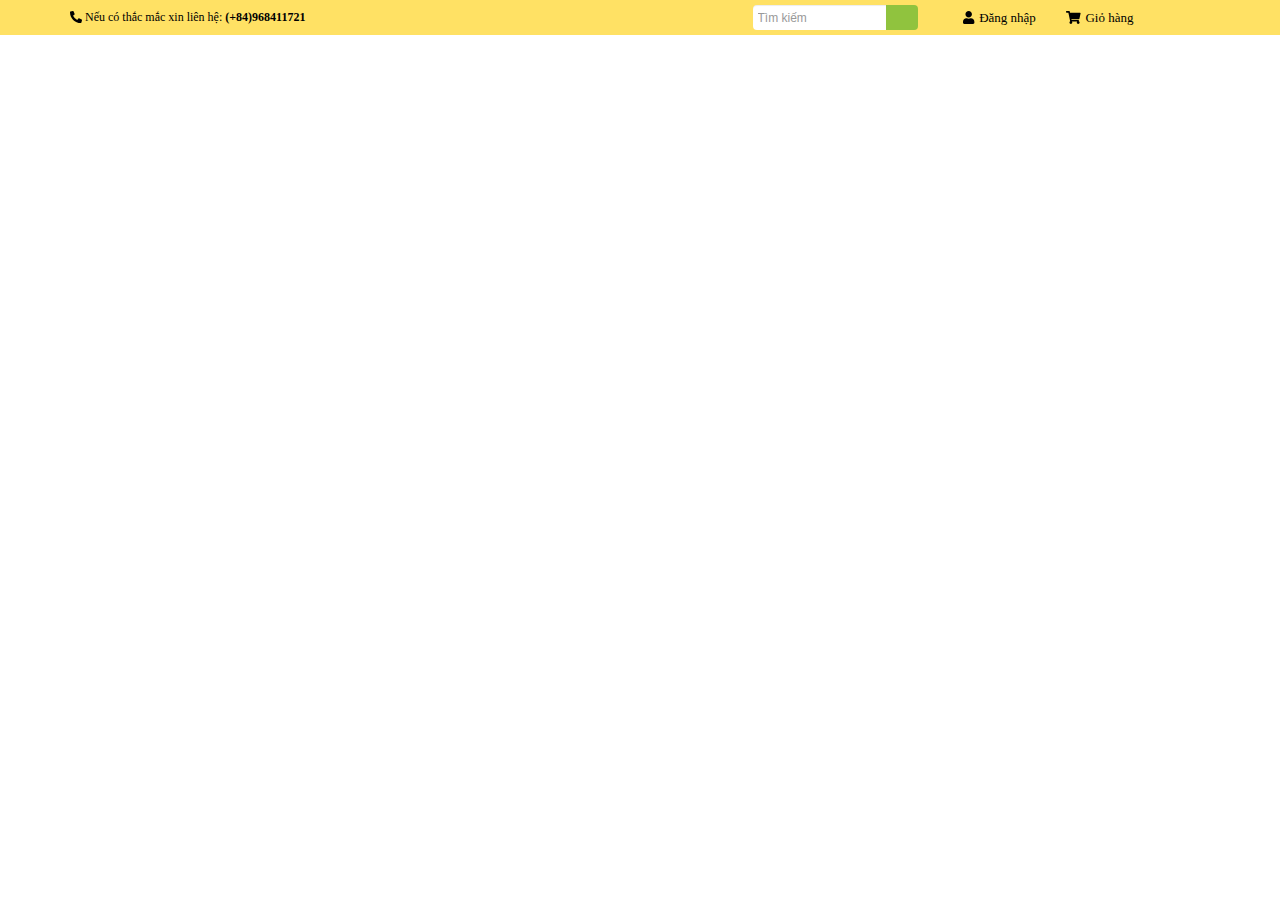
==== index.html @ b4b7dea9 "web2022" ====
<!-- 
    @athor: Le Truong Giang
    Date and time: 24/02/2020 
    Note: Home page
-->
<!DOCTYPE html>
<html lang="en">
<head>
    <meta charset="UTF-8">
    <meta name="viewport" content="width=device-width, initial-scale=1.0, shrink-to-fit=no">
    <title>home</title>

    <!-- CSS -->
        <!-- reset css -->
        <link rel="stylesheet" href="css/reset.css">
        <!-- bootstrap css -->
        <link rel="stylesheet" href="css/bootstrap.min.css">
        <!-- font-awesome css-->
        <link rel="stylesheet" href="css/all.css">
        <!-- custom css -->
        <link rel="stylesheet" href="css/style.css">

    <!-- JS -->
        <!-- bootstrap js -->
        <script src="scripts/bootstrap.min.js"></script>
        <!-- jquery js -->
        <script src="jquery/jquery.js"></script>
        <!-- font-awesome js -->
        <script src="scripts/all.js"></script>
        <!-- custom js -->
        <script src="scripts/js.js"></script>

</head>
<body>
    <!-- TOP HEADER START -->
    <section id="top">
        <div class="container">
            <div class="row">
                <div class="col-xs-3 col-sm-5 col-md-7">
                    <p class="contact-action">
                        <i class="fas fa-phone-alt phone-icon"></i>
                        Nếu có thắc mắc xin liên hệ: <strong>(+84)968411721</strong></p>
                </div>
                
                <div class="col-xs-5 col-sm-3 col-md-2 col-lg-2">
                    <div class="search-box">
                        <div class="input-group">
                            <input placeholder="Tìm kiếm" type="text" class="form-control">
                            <span class="input-group-btn">
					        	<button class="btn btn-default" type="button"></button>
					      	</span>
                        </div>
                        <!-- /.input-group -->
                    </div>
                    <!-- /.search-box -->
                </div>

                <div class="col-xs-4 col-sm-4 col-md-3 col-lg-3 clearfix">
                    <ul class="login-cart">
                        <li>
                            <a data-toggle="modal" data-target="#myModal" href="#">
                                <i class="fa fa-user"></i> Đăng nhập
                            </a>
                        </li>
                        <li>
                            <div class="cart dropdown">
                                <a data-toggle="dropdown" href="#"><i class="fa fa-shopping-cart"></i>Giỏ hàng</a>
                                <div class="dropdown-menu dropup">
                                    <span class="caret"></span>
                                    <ul class="media-list">
                                        <li class="media">
                                            <img class="pull-left" src="images/product-item.jpg" alt="">
                                            <div class="media-body">
                                                <h6>Mỳ ý
                                                    <span>$250</span>
                                                </h6>
                                            </div>
                                        </li>
                                    </ul>
                                    <button class="btn btn-primary btn-sm">Thanh toán</button>
                                </div>
                            </div>
                        </li>
                    </ul>
                </div>
            </div>
            <!-- End Of /.row -->
        </div>
        <!-- End Of /.Container -->
    </section>
    <!-- END TOP HEADER START -->
</body>
</html>
---- css/style.css ----
/* VARIABLE */
:root {
  --font-rob-ita: Roboto-Italic;
  --font-rob-bla: Roboto-back;
}
/* END VARIABLE */

/* FONT */
@font-face {
  font-family: Roboto-italic;
  src: url(fonts/Roboto/Roboto-Italic.ttf);
}

@font-face {
  font-family: Roboto-back;
  src: url(fonts/Roboto/Roboto-Black.ttf);
}


/*------------ Common-CSS----------------*/
body {
  font-family: "Open Sans", sans-serif;
  color: #555;
  font-size: 14px;
  font-weight: 300;
}

li {
  list-style: none;
}

a:hover {
  text-decoration: none;
}

/*Headers*/

h1,
h2,
h3,
h4,
h5,
h6 {
  font-family: var(--main-txt-family);
  color: #555;
}

h1 {
  font-size: 50px;
}

h2 {
  font-size: 40px;
}

h3 {
  font-size: 35px;
}

h4 {
  font-size: 30px;
}

h5 {
  font-size: 25px;
}

h6 {
  font-size: 20px;
}

ul {
  padding-left: 0;
}

/*Add space between sections*/

section + section {
  margin-top: 50px;
}

.block-heading {
  background-image: url("../images/titleBorder.png");
  background-repeat: repeat-x;
  height: 20px;
  margin: 60px 0;
  text-align: center;
}

.block-heading h2 {
  background: #fff;
  display: inline-block;
  color: #000;
  margin-top: -28px;
  padding: 5px 30px 10px 30px;
  border: 1px solid #dedede;
}

.block-heading h2:hover {
  box-shadow: 0 0 5px #dedede;
}

#back-top {
  position: fixed;
  bottom: 30px;
  width: 40px;
  color: #bbb;
  height: 50px;
  right: 30px;
  display: block;
  text-align: center;
  background: url("Images/search.png") no-repeat;
}

/*------------- Top bar----------------*/

#top {
  width: 100%;
  background: #ffe164;
  font-size: 12px;
  color: black;
  padding: 5px 0;
}

svg.svg-inline--fa.fa-phone-square.fa-w-14 {
  margin-right: 5px;
}

svg.svg-inline--fa.fa-shopping-cart.fa-w-18 {
  margin-right: 5px;
}

svg.svg-inline--fa.fa-user.fa-w-14 {
  margin-right: 2px;
}
p.contact-action{
    margin: 4px 0 0 0;
    font-family: var(--font-rob-ita);
}
p.contact-action strong {
    font-family: var(--font-rob-bla);
}

#top p i {
  font-size: 16px;
  margin-right: 10px;
}

#top .login-cart li {
  float: left;
}

#top .login-cart li a {
    font-family: var(--font-rob-bla);
  color: black;
  padding: 0 15px;
  font-size: 13px;
  -webkit-transition: 0.4s ease-in-out;
  -moz-transition: 0.4s ease-in-out;
  -ms-transition: 0.4s ease-in-out;
  -o-transition: 0.4s ease-in-out;
  transition: 0.4s ease-in-out;
}

#top .login-cart li a:hover {
  color: #555;
}

#top .login-cart li a i {
  margin-right: 3px;
}

header {
  padding: 40px 0;
  text-align: center;
}

/*	Search Box Start
    ==================================================*/

.search-box input {
  outline: none;
  border: none;
  font-size: 12px;
  padding: 5px;
  height: 25px;
}

.search-box button {
  height: 25px;
  background: url("../images/search.png") no-repeat;
  background-color: #90c33e;
  padding: 10px 16px;
  background-position: 8px;
  border: 0;
  outline: 0;
}

.search-box label {
  display: none;
}

.cart .dropdown {
  padding: 10px;
}

.cart .dropup .caret {
  margin-top: -36px;
  margin-left: -130px;
  text-align: left;
  border-bottom: 4px solid #fff;
}

.cart .dropdown-menu {
  text-align: center;
  width: 220px;
  margin-top: 7px;
}

.cart .dropdown-cart-body {
  margin: 0 0 15px 0;
}

.cart .dropdown-menu img {
  border: 1px solid #dedede;
  border-radius: 100%;
  height: 64px;
  width: 64px;
  margin-left: 10px;
  padding: 8px;
}

.cart .dropdown-menu h6 {
  margin-top: 20px;
}

.cart .dropdown-menu h6 span {
  color: #90c322;
}

.cart .dropdown-menu button {
  margin: 15px 0;
}

/*	Login Modal Start
    ==================================================*/

#create-account_form,
#login_form {
  float: left;
  text-align: center;
  width: 48%;
}

ul.login-cart {
    margin: 4px 0 0 0;
}

#create-account_form {
  margin-right: 11px;
  margin-top: 0;
  min-height: 245px;
}

#create-account_form h3,
#login_form h3 {
  background: none repeat scroll 0 0 #212224;
  color: #ffffff;
  padding: 8px 0;
  font-size: 18px;
}

#authentication #create-account_form .form_content,
#authentication #login_form .form_content {
  min-height: 185px;
  padding: 15px 10px;
}

#create-account_form h4 {
  font-size: 11px;
  font-weight: bold;
  margin: 0 10px;
  padding-bottom: 22px;
  text-align: left;
}

#create-account_form #email_create,
#login_form #email,
#login_form #passwd,
#login_form #login_email,
#login_form #login_passwd {
  height: auto;
  padding: 5px;
  width: 220px;
  border: 1px solid #dedede;
}

#create-account_form .text label {
  display: none;
}

#create-account_form h3,
#authentication #login_form h3 {
  background: none repeat scroll 0 0 #212224;
  color: #ffffff;
}

#authentication #create-account_form .form_content,
#authentication #login_form .form_content {
  background: none repeat scroll 0 0 #f0f0f0 !important;
}

.text label {
  display: none;
}

#login_form > fieldset,
#create-account_form > fieldset {
  background: #f5f5f5;
}

/*	Nav Start
    ==================================================*/

.nav-main li {
  -webkit-transition: 0.2s ease-in-out;
  -moz-transition: 0.2s ease-in-out;
  -ms-transition: 0.2s ease-in-out;
  -o-transition: 0.2s ease-in-out;
  transition: 0.2s ease-in-out;
  font-size: 17px;
}

.nav-main > li::before {
  top: -2px;
  -webkit-transform: translateY(-10px);
  -moz-transform: translateY(-10px);
  transform: translateY(-10px);
}

.nav-main > li:after {
  bottom: -2px;
  -webkit-transform: translateY(10px);
  -moz-transform: translateY(10px);
  transform: translateY(10px);
}

.nav-main > li::before,
.nav-main > li::after {
  position: absolute;
  left: 0;
  width: 100%;
  height: 2px;
  background: #2a8baf;
  content: "";
  opacity: 0;
  -webkit-transition: opacity 0.3s, -webkit-transform 0.3s;
  -moz-transition: opacity 0.3s, -moz-transform 0.3s;
  transition: opacity 0.3s, transform 0.3s;
}

.nav-main > li:hover:before,
.nav-main > li:hover:after {
  opacity: 1;
  -webkit-transform: translateY(0px);
  -moz-transform: translateY(0px);
  transform: translateY(0px);
}

.nav-main > li a:hover,
.nav-main > li a:focus {
  color: #90c322;
}

.nav-main > li a {
  padding: 20px 15px;
  color: #555;
  font-size: 14px;
  font-family: "Lemonada", cursive;
}

.navbar-nav {
  float: none;
  text-align: center;
}

.navbar-nav > li {
  float: none;
  display: inline-block;
  margin: 0 10px;
}

.nav-main .dropdown-menu a:hover {
  background: #fff;
}

.nav-main .dropdown-menu li a {
  color: #555;
  text-align: left;
  padding: 6px 10px;
}

.nav-main .dropdown-menu li:hover {
  color: #fff;
}

.navbar-nav .active {
  border-top: 2px solid #4556a6;
  border-bottom: 2px solid #4556a6;
  margin: -1px 0;
}

.navbar-nav .active a {
  background: #fff !important;
}

.nav-main .dropdown-menu li a:hover {
  color: #fff;
  background: linear-gradient(60deg, #00aeef, #4d82c3, #4556a6, #382158);
}

.navbar-default .navbar-nav > .open > a,
.navbar-default .navbar-nav > .open > a:hover,
.navbar-default .navbar-nav > .open > a:focus {
  background: transparent;
}

.nav-main .dropdown-menu {
  margin-top: 5px;
  padding: 0;
}

.navbar-nav > li > .dropdown-menu {
  margin-top: 2px;
}

/*	 Slider Start
    ==================================================*/

#slider-area {
  margin-top: 30px;
}

.nivo-prevNav,
.nivo-nextNav {
  height: 40px;
  width: 40px;
  text-indent: 9999px;
  background-position: 0px 0px;
  -webkit-transition: margin 0.3s ease-in-out;
  -moz-transition: margin 0.3s ease-in-out;
  -ms-transition: margin 0.3s ease-in-out;
  -o-transition: margin 0.3s ease-in-out;
  transition: margin 0.3s ease-in-out;
  background-repeat: no-repeat;
}

.nivo-prevNav {
  background: url("../images/large_left.png");
  margin-left: -60px;
}

.nivo-nextNav {
  background: url("../images/large_right.png");
  margin-right: -60px;
}

.nivo-prevNav:hover {
  background-position: 0px -40px;
}

.nivo-nextNav:hover {
  background-position: 0px -40px;
}

#slider:hover .nivo-prevNav {
  margin-left: 20px;
}

#slider:hover .nivo-nextNav {
  margin-right: 20px;
}

.nivo-controlNav {
  display: none;
}

.nivo-caption {
  background: none;
}

.nivo-directionNav a {
  display: block;
}

.nivoSlider {
  border: 10px solid #fff;
  -webkit-box-shadow: 0 0 4px rgba(0, 0, 0, 0.3);
  -moz-box-shadow: 0 0 4px rgba(0, 0, 0, 0.3);
  box-shadow: 0 0 4px rgba(0, 0, 0, 0.3);
}

/*	 Feature Start
    ==================================================*/

#features .block {
  background: linear-gradient(45deg, #00aeef, #4d82c3, #4556a6, #382158);
  color: #fff;
  padding: 4px;
}

#features .block .media {
  border: 1px solid #fff;
}

#features .block .media-heading {
  margin-top: 10px;
  margin-bottom: 0;
  color: #fff;
}

#features .block i {
  font-size: 60px;
  margin: 15px 20px;
}

/*	 Catagorie Start
    ==================================================*/

#catagorie .block {
  margin-top: 30px;
}

#catagorie .block .thumbnail {
  border: none;
  cursor: pointer;
}

#catagorie .block .thumbnail:hover .catagotie-head img {
  opacity: 0.7;
}

#catagorie .block .thumbnail a img {
  width: 100%;
  border: 1px solid #dedede;
  -webkit-transition: all 0.3s ease-in-out;
  -moz-transition: all 0.3s ease-in-out;
  -ms-transition: all 0.3s ease-in-out;
  -o-transition: all 0.3s ease-in-out;
  transition: all 0.3s ease-in-out;
}

#catagorie .block .thumbnail a img:hover {
  opacity: 0.7;
}

#catagorie .block .thumbnail:hover h3 {
  color: #00aeef;
}

#catagorie .block .thumbnail a h3 {
  font-weight: 500;
  -webkit-transition: all 0.3s ease-in-out;
  -moz-transition: all 0.3s ease-in-out;
  -ms-transition: all 0.3s ease-in-out;
  -o-transition: all 0.3s ease-in-out;
  transition: all 0.3s ease-in-out;
}

#catagorie .block .thumbnail .caption p {
  font-size: 14px;
  color: #4b4b4b;
  font-weight: 300;
}

#catagorie .block .thumbnail .caption {
  padding: 0;
}

.catagorie-box p span {
  font-weight: bold;
}

.catagorie-box .catagotie-head h3 {
  color: #121212;
}

/*	 New Products Start
    ==================================================*/

.products-heading {
  margin-top: 20px;
  background: url("../images/titleBorder.png");
  background-repeat: repeat-x;
}

.products-heading h2 {
  margin: 0px 0 20px;
  border-top: 5px solid #382158;
  display: inline-block;
}

.products {
  text-align: center;
  margin-bottom: 65px;
  cursor: pointer;
}

.products a img {
  width: 100%;
  border: 1px solid #dedede;
  -webkit-transition: 0.3s ease-in-out;
  -moz-transition: 0.3s ease-in-out;
  -ms-transition: 0.3s ease-in-out;
  -o-transition: 0.3s ease-in-out;
  transition: 0.3s ease-in-out;
}

.products:hover a img {
  opacity: 0.7;
  border: 1px solid #00aeef;
}

.products:hover h4 {
  color: #00aeef;
}

.products a h4 {
  margin-top: 14px;
  -webkit-transition: 0.2s ease-in-out;
  -moz-transition: 0.2s ease-in-out;
  -ms-transition: 0.2s ease-in-out;
  -o-transition: 0.2s ease-in-out;
  transition: 0.2s ease-in-out;
}

.products a h4:hover {
  color: #00aeef;
}

#products + section {
  margin-top: 20px;
  margin-bottom: 30px;
}

.view-link {
  text-align: center;
  border: 1px solid #dedede;
  display: block;
  padding: 8px 10px;
  font-size: 17px;
  color: #555;
  font-weight: bold;
  font-family: var(--main-txt-family);
}

.view-link:hover {
  border: 1px solid (45deg, #00aeef, #4d82c3, #4556a6, #382158);
}

.view-link:hover i {
  color: #fff;
}

.view-link i {
  padding-right: 10px;
  color: #555;
  -webkit-transition: 0.2s ease-in-out;
  -moz-transition: 0.2s ease-in-out;
  -ms-transition: 0.2s ease-in-out;
  -o-transition: 0.2s ease-in-out;
  transition: 0.2s ease-in-out;
}

.price {
  font-size: 22px;
  color: #382158;
  font-weight: bold;
  margin-bottom: 8px;
  font-family: var(--main-txt-family);
}

/*	 Call To Action Start
    ==================================================*/

/*	 Footer Start
    ==================================================*/

footer {
  background: linear-gradient(200deg, #00aeef, #4d82c3, #4556a6, #382158);
  color: #fff;
  padding-top: 40px;
}

footer .block {
  color: #b6b6b6;
}

footer .block p i {
  color: #dedede;
  margin-right: 10px;
  background: #555;
  width: 24px;
  line-height: 24px;
  text-align: center;
}

footer .block h4 {
  margin-bottom: 20px;
  color: #fff;
}

footer .block .logo img {
  text-align: left;
  display: block;
}

footer .block .media-object {
  border: 1px solid #747474;
  padding: 2px;
  height: 75px;
}

footer .block .media > .pull-left {
  margin-bottom: 10px;
}

footer .block span {
  color: #fff;
}

.footer-bottom {
  width: 100%;
  margin-top: 70px;
  border-top: 1px solid #2c2c2c;
  box-shadow: 0 -1px 0 #575656;
  padding-top: 10px;
}

.copyright-text {
  margin-top: 12px;
  color: #b6b6b6;
}

.copyright-text a {
  color: #90c322;
}

.copyright-text a:hover {
  text-decoration: underline;
}

/*	Social Icon Start
    ==================================================*/

.social-icon li {
  float: left;
  margin-right: 8px;
}

.social-icon li a i {
  color: #fff;
  font-size: 20px;
}

.social-icon li a {
  padding: 8px;
  background: #fff;
  display: inline-block;
}

.facebook-icon .fa-facebook {
  padding: 0px 7px;
}

.contact-icon:hover {
  background: #99f5fc;
}

/*----------------Cash Out--------------------*/

.cash-out {
  padding: 0;
  margin-bottom: 0px;
}

.cash-out li {
  float: left;
}

.cash-out li a {
  padding-right: 10px;
}

.cash-out li a img {
  -webkit-transition: all 0.2s ease-in-out;
  -moz-transition: all 0.2s ease-in-out;
  -ms-transition: all 0.2s ease-in-out;
  -o-transition: all 0.2s ease-in-out;
  transition: all 0.2s ease-in-out;
}

.cash-out li a img:hover {
  opacity: 0.7;
}

/*	Shutter Button Start
    ==================================================*/

.shutter {
  position: relative;
  -webkit-transition: 0.2s ease-in-out;
  -moz-transition: 0.2s ease-in-out;
  -ms-transition: 0.2s ease-in-out;
  -o-transition: 0.2s ease-in-out;
  transition: 0.2s ease-in-out;
  border-radius: 10px;
}

.shutter:before {
  width: 100%;
  height: 0;
  top: 0;
  left: 0;
  display: block;
  content: "";
  position: absolute;
  -webkit-transition: 0.2s ease-in-out;
  -moz-transition: 0.2s ease-in-out;
  -ms-transition: 0.2s ease-in-out;
  -o-transition: 0.2s ease-in-out;
  transition: 0.2s ease-in-out;
  z-index: -1;
  border-radius: 10px;
}

.shutter:hover:before {
  height: 100%;
  background: linear-gradient(100deg, #00aeef, #4d82c3, #4556a6, #382158);
  color: #fff;
}

.shutter:hover {
  color: #fff;
}

.btn-transparent {
  position: relative;
  border-radius: 10px;
}

.btn-transparent:hover {
  border-color: #382158;
}

.btn-transparent:before {
  position: absolute;
  width: 100%;
  height: 0;
  content: "";
  display: block;
  top: 0;
  left: 0;
  z-index: 3;
  -webkit-transition: 0.2s ease-in-out;
  -moz-transition: 0.2s ease-in-out;
  -ms-transition: 0.2s ease-in-out;
  -o-transition: 0.2s ease-in-out;
  transition: 0.2s ease-in-out;
  border-radius: 10px;
}

.btn-transparent:hover:before {
  height: 100%;
  background: linear-gradient(45deg, #00aeef, #4d82c3, #4556a6, #382158);
  color: #fff;
}

.btn-transparent:hover span {
  color: #fff;
}

.btn-transparent span {
  z-index: 5;
  position: relative;
  -webkit-transition: 0.2s ease-in-out;
  -moz-transition: 0.2s ease-in-out;
  -ms-transition: 0.2s ease-in-out;
  -o-transition: 0.2s ease-in-out;
  transition: 0.2s ease-in-out;
}

/*	Owl Slider Start
    ==================================================*/

#owl-example {
  cursor: pointer;
}

#owl-example img {
  width: 100%;
}

.owl-theme .owl-controls {
  margin-top: 0;
  margin-bottom: 20px;
}

.connect-heading {
  margin-top: 40px;
}

/*	End Of Home Page.......
    ==================================================*/

/*	Blog Page Start.......
    ==================================================*/

#topic-header {
  background: #fcfcfc;
  width: 100%;
  padding: 20px 0;
  margin: -20px 0;
}

#topic-header h1,
#topic-header p {
  margin: 0;
}

#topic-header .breadcrumb {
  background: transparent;
  padding: 30px 0 0;
}

#topic-header .breadcrumb li a {
  color: #90c322;
}

#blog {
  margin-bottom: 50px;
}

.blog-body .block {
  border: 1px solid #dedede;
  box-shadow: 0 0 3px #c4c4c4;
  padding: 5px;
}

.blog-body .block img {
  width: 100%;
}

.blog-text {
  padding: 20px;
}

#blog .blog-zone {
  margin: 30px 0 0 0;
  position: relative;
}

/* The line */

#blog .blog-zone:before {
  content: "";
  position: absolute;
  top: 0;
  bottom: 0;
  width: 6px;
  background: #c7e488;
  left: 1%;
  margin-left: -8px;
}

#blog .blog-zone > li {
  position: relative;
}

/* The date/time */

#blog .blog-zone > li .cbp_tmtime {
  display: block;
  width: 25%;
  padding-right: 100px;
  position: absolute;
}

#blog .blog-zone > li .cbp_tmtime span {
  display: block;
  text-align: right;
}

#blog .blog-zone > li .cbp_tmtime span:first-child {
  font-size: 0.9em;
  color: #bdd0db;
}

#blog .blog-zone > li .cbp_tmtime span:last-child {
  font-size: 2.9em;
  color: #90c322;
}

/* Right content */

#blog .blog-zone > li .blog-box {
  margin: 0 0 30px 8%;
  background: #fff;
  border: 1px solid #dedede;
  color: #fff;
  padding: 8px;
  font-size: 1.2em;
  font-weight: 300;
  line-height: 1.4;
  position: relative;
  border-radius: 2px;
}

#blog .blog-zone > li:nth-child(odd) .blog-box {
  background: #fff;
  border: 1px solid #dedede;
}

#blog .blog-zone > li:nth-child(odd) .blog-box:after {
  border-right-color: #4d82c3;
}

/* The icons */

#blog .blog-zone > li .blog-icon {
  width: 40px;
  height: 40px;
  font-size: 1.4em;
  line-height: 40px;
  position: absolute;
  color: #fff;
  background: #382158;
  border-radius: 50%;
  box-shadow: 0 0 0 8px #00aeef;
  text-align: center;
  left: 1%;
  top: 0;
  margin: 0 0 0 -25px;
}

.blog-box img {
  width: 100%;
}

.blog-box p {
  color: #666;
}

.blog-post-tag {
  background: #eee;
  padding-left: 17px;
  border-left: 3px solid #4556a6;
}

.blog-post-tag .block i {
  color: #90c322;
}

.blog-post-tag .block p {
  display: inline-block;
  color: #999;
  font-size: 14px;
}

.blog-post-tag .block p a {
  color: #999;
}

.blog-post-tag .block {
  margin-right: 10px;
  display: inline-block;
}

.blog-post-body {
  padding: 15px;
}

.blog-post-body a h2 {
  color: #4d82c3;
  margin-bottom: 20px;
}

.blog-post-body p {
  font-size: 16px;
  color: #555;
  padding-top: 10px;
}

#blog .pagination > .active > a {
  background: #382158;
  border-color: #00aeef;
  color: #fff;
}

#blog .pagination > li > a {
  color: #333;
}

#blog .blog-zone > li:last-child .blog-box {
  margin-bottom: 0;
}

/*	Blog Single Page Start.......
    ==================================================*/

.blog-post-body blockquote {
  font-size: 13px;
  border-left: 5px solid #90c322;
  padding: 0 0 0 25px;
  margin: 20px 0 20px 20px;
  color: #afafaf;
}

.blog-post-body blockquote p {
  color: #afafaf;
  font-size: 18px;
}

.author-id,
.comments-box,
.leave-comment {
  border: 1px solid #dedede;
  margin-top: 30px;
  padding: 10px;
}

.author-id .media h4 {
  margin: 0;
}

.author-id .media img,
.comments-box .media img {
  width: 64px;
  height: 64px;
}

.author-id .media-heading {
  color: #555;
}

.author-id .media-body p {
  color: #777;
  font-size: 13px;
}

.author-id .media h5 {
  background: #eee;
  margin: 0 0 20px;
  padding: 0 0 0 20px;
  line-height: 38px;
  color: #999;
  text-shadow: 1px 1px 1px #fff;
}

.comments-box .media-heading span,
.comments-box .media-heading a {
  font-style: italic;
  font-size: 13px;
  color: #90c322;
}

.comments-box .media {
  background: #f7f7f7;
  padding: 10px;
  border-bottom: 3px solid #dedede;
  color: #878787;
}

.comments-box .media-body {
  padding: 0 20px;
}

.comments-box .reply {
  margin-left: 75px;
  border-bottom: none;
}

.leave-comment .form-group textarea {
  resize: none;
}

/*-------- Blog Sidebar-------------*/

.blog-sidebar .block {
  margin-bottom: 50px;
}

.blog-sidebar .block .media-heading {
  color: #666;
  font-size: 17px;
  display: block;
  margin: 0;
  -webkit-transition: 0.2s ease-in-out;
  -moz-transition: 0.2s ease-in-out;
  -ms-transition: 0.2s ease-in-out;
  -o-transition: 0.2s ease-in-out;
  transition: 0.2s ease-in-out;
}

.blog-sidebar .block .media-heading:hover {
  color: #90c322;
}

.blog-sidebar .block .media-list {
  padding-top: 10px;
}

.blog-sidebar .block .media-body p {
  color: #777;
  font-size: 13px;
}

.blog-sidebar .block .media a img {
  width: 64px;
  border-radius: 2px;
}

.blog-sidebar {
  padding: 20px 0;
}

.blog-sidebar .block .list-group-item:first-child,
.blog-sidebar .block .list-group-item:last-child {
  border-top-right-radius: 0px;
  border-top-left-radius: 0px;
  border-bottom-right-radius: 0px;
  border-bottom-left-radius: 0px;
}

.blog-sidebar .block .list-group .list-group-item {
  color: #333;
  -webkit-transition: 0.2s ease-in-out;
  -moz-transition: 0.2s ease-in-out;
  -ms-transition: 0.2s ease-in-out;
  -o-transition: 0.2s ease-in-out;
  transition: 0.2s ease-in-out;
}

.blog-sidebar .block .list-group .list-group-item i {
  margin-right: 5px;
}

.blog-sidebar .block .list-group .list-group-item:hover {
  background: #90c322;
  color: #fff;
  padding-left: 20px;
}

/*-------- Tag-----------*/

.tag-link h2 {
  margin-top: 0px;
  margin-bottom: 20px;
}

.tag-link a {
  color: #fff;
  background: #4d82c3;
  padding: 8px 10px;
  display: inline-block;
  margin-bottom: 5px;
}

.tag-link a:hover {
  text-decoration: underline;
}

/*	Shop Page Start.......
    ==================================================*/

* {
  margin: 0;
  padding: 0;
}

p.top-text-sizemd {
  color: #00aeef;
  font-family: var(--main-txt-family);
}

h1.top-text-sizelg {
  color: #4d82c3;
}

a.view-link.shutter {
  margin-bottom: 10px;
}

del.price-old {
  color: red;
}

svg.svg-inline--fa.fa-plus-circle.fa-w-16 {
  margin-right: 5px;
}

svg.svg-inline--fa.fa-plus-circle.fa-w-16 {
}

svg.svg-inline--fa.fa-concierge-bell.fa-w-16 {
  margin: 15px 0 0 10px;
}

svg.svg-inline--fa.fa-phone.fa-w-16 {
  margin: 15px 0 0 10px;
}

svg.svg-inline--fa.fa-foursquare.fa-w-16 {
  margin: 15px 0 0 10px;
}

svg.svg-inline--fa.fa-ambulance.fa-w-20 {
  margin: 15px 0 0 10px;
}

.product-grid ul {
  text-align: center;
}

.product-grid ul li {
  width: 33%;
  text-align: center;
  padding: 10px 20px 0 0px;
  display: inline-block;
  vertical-align: top;
}

@media screen and (max-width: 57em) {
  .product-grid ul li {
    width: 49%;
  }
}

@media screen and (max-width: 40.125em) {
  .product-grid ul li {
    width: 100%;
  }
}

#shop .products-heading h2 {
  font-size: 30px;
}

.pagination-bottom {
  text-align: center;
}

.pagination-bottom .pagination .active a {
  background: #382158;
  border: 1px solid #00aeef;
  color: #fff;
}

.pagination-bottom .pagination a {
  color: #333;
}

/*	Shop Single Page Start.......
    ==================================================*/

#single-product .tab-content {
  padding: 10px;
  border-left: 1px solid #dedede;
  border-right: 1px solid #dedede;
  border-bottom: 1px solid #dedede;
}

#single-product .nav-tabs {
  margin-top: 30px;
}

#single-product .nav-tabs .active a {
  background: #90c322;
  color: #fff;
}

#single-product .nav-tabs li a {
  color: #333;
  border-top: 1px solid #dedede;
  border-left: 1px solid #dedede;
  border-right: 1px solid #dedede;
}

.single-product-img {
  border: 1px solid #dedede;
}

.product-des {
  border: 1px solid #dedede;
  padding: 10px 15px;
}

.product-des .view-link {
  background: #90c322;
  color: #fff;
}

.product-des .view-link i {
  color: #fff;
}

.top-catagori-heading {
  margin-top: 0;
}

element.style {
  position: relative;
  top: 0px;
  float: right;
  width: 10px;
  height: 96px;
  background-color: green;
  border: none;
  background-clip: padding-box;
  border-radius: 0px;
}
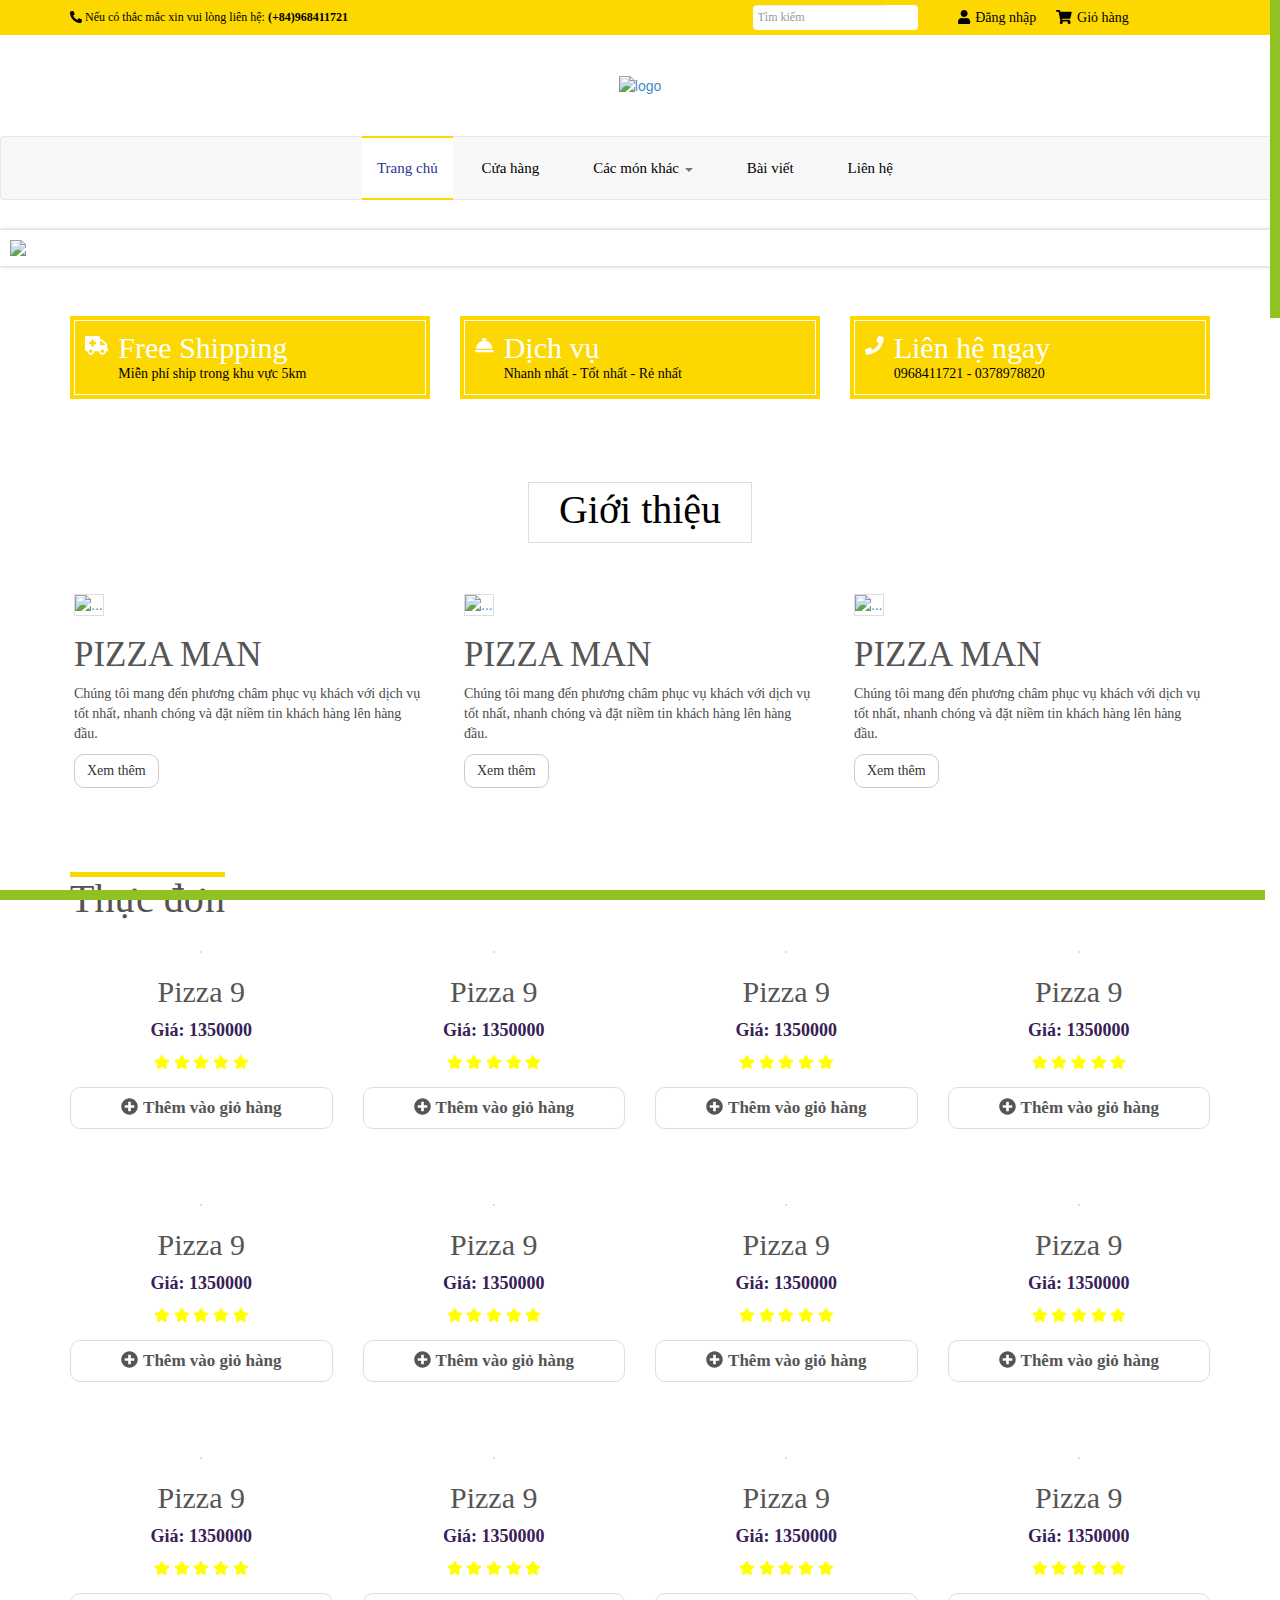
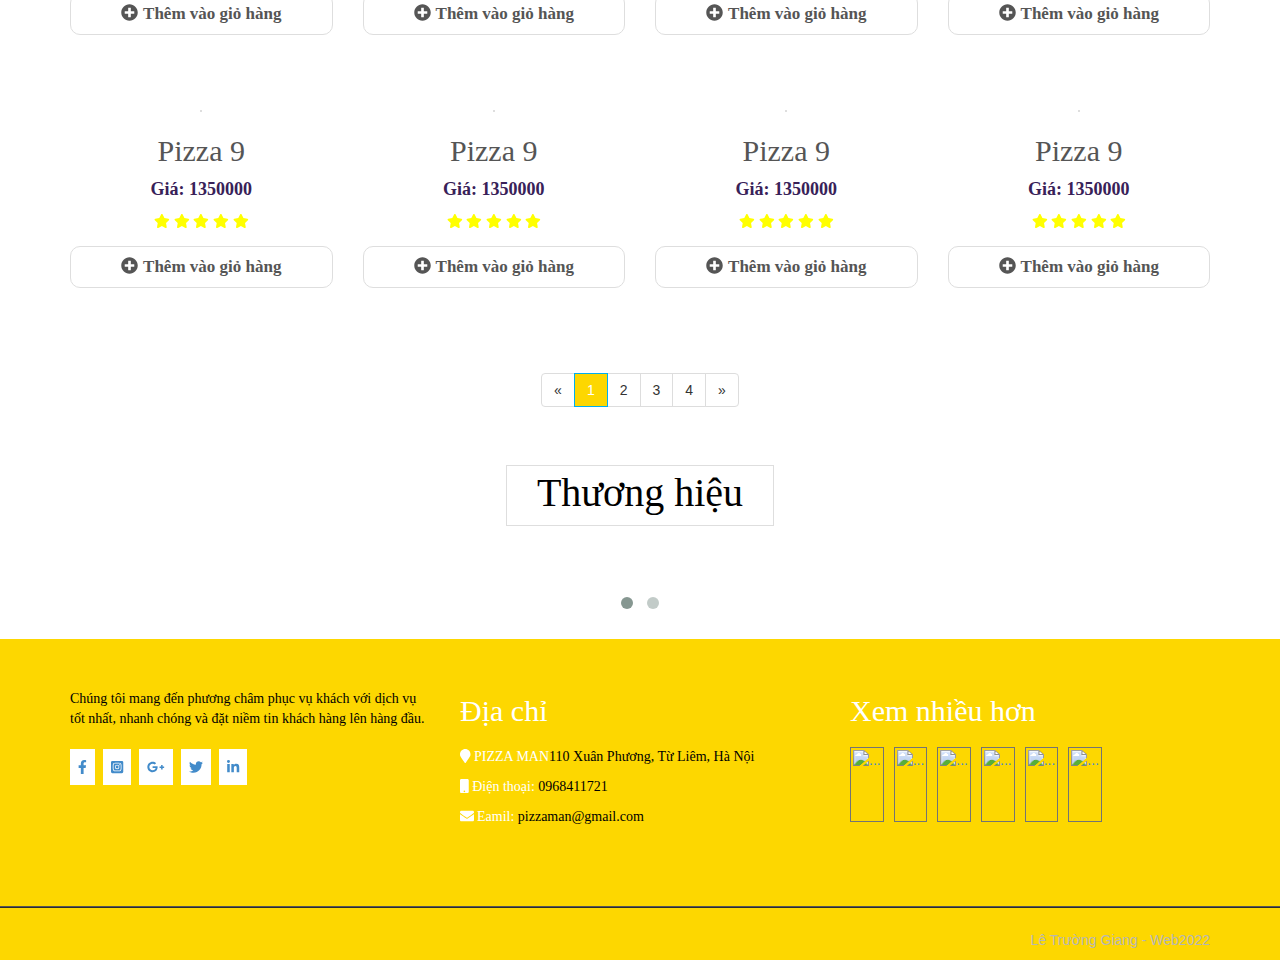
==== commit 568b8530: "web2022" ====
--- a/index.html
+++ b/index.html
@@ -1,47 +1,52 @@
-<!-- 
-    @athor: Le Truong Giang
-    Date and time: 24/02/2020 
-    Note: Home page
--->
-<!DOCTYPE html>
+<!doctype html>
 <html lang="en">
+
 <head>
     <meta charset="UTF-8">
-    <meta name="viewport" content="width=device-width, initial-scale=1.0, shrink-to-fit=no">
-    <title>home</title>
+    <title>home.html</title>
+    <meta name="viewport" content="width=device-width, initial-scale=1, maximum-scale=1, user-scalable=no">
 
     <!-- CSS -->
-        <!-- reset css -->
-        <link rel="stylesheet" href="css/reset.css">
-        <!-- bootstrap css -->
-        <link rel="stylesheet" href="css/bootstrap.min.css">
-        <!-- font-awesome css-->
-        <link rel="stylesheet" href="css/all.css">
-        <!-- custom css -->
-        <link rel="stylesheet" href="css/style.css">
+    <link rel="stylesheet" href="css/nivo-slider.css" type="text/css" />
+    <link rel="stylesheet" href="css/owl.carousel.css">
+    <link rel="stylesheet" href="css/owl.theme.css">
+    <link rel="stylesheet" href="css/bootstrap.min.css">
+    <link rel="stylesheet" href="css/all.css">
+    <link rel="stylesheet" href="css/style.css">
+    <link rel="stylesheet" href="css/responsive.css">
 
     <!-- JS -->
-        <!-- bootstrap js -->
-        <script src="scripts/bootstrap.min.js"></script>
-        <!-- jquery js -->
-        <script src="jquery/jquery.js"></script>
-        <!-- font-awesome js -->
-        <script src="scripts/all.js"></script>
-        <!-- custom js -->
-        <script src="scripts/js.js"></script>
+    <script src="js/all.js"></script>
+    <script src="js/jquery.min.js" type="text/javascript"></script>
+    <script src="js/bootstrap.min.js" type="text/javascript"></script>
+    <script src="js/jquery.nivo.slider.js" type="text/javascript"></script>
+    <script src="js/owl.carousel.min.js" type="text/javascript"></script>
+    <script src="js/jquery.nicescroll.js"></script>
+    <script src="js/jquery.scrollUp.min.js"></script>
+    <script src="js/main.js" type="text/javascript"></script>
+
 
 </head>
+
 <body>
-    <!-- TOP HEADER START -->
+
+
+    <!-- TOP HEADER Start
+    ================================================== -->
+
     <section id="top">
         <div class="container">
             <div class="row">
-                <div class="col-xs-3 col-sm-5 col-md-7">
+                <!-- COL 1 -->
+                <div class="col-xs-3 col-sm-5 col-md-6 col-lg-7">
                     <p class="contact-action">
-                        <i class="fas fa-phone-alt phone-icon"></i>
-                        Nếu có thắc mắc xin liên hệ: <strong>(+84)968411721</strong></p>
-                </div>
-                
+                        <i class="fas fa-phone-alt"></i>
+                        Nếu có thắc mắc xin vui lòng liên hệ: 
+                        <strong>(+84)968411721</strong>
+                    </p>
+                </div>
+                <!-- END COL 1 -->
+                <!-- COL 2 -->
                 <div class="col-xs-5 col-sm-3 col-md-2 col-lg-2">
                     <div class="search-box">
                         <div class="input-group">
@@ -50,12 +55,14 @@
 					        	<button class="btn btn-default" type="button"></button>
 					      	</span>
                         </div>
-                        <!-- /.input-group -->
-                    </div>
-                    <!-- /.search-box -->
-                </div>
-
-                <div class="col-xs-4 col-sm-4 col-md-3 col-lg-3 clearfix">
+                        <!-- end input-group -->
+                    </div>
+                    <!-- end search-box -->
+                </div>
+                <!-- END COL 2 -->
+                
+                <!-- COL 3 -->
+                <div class="col-xs-4 col-sm-4 col-md-3 col-lg-3 clearfix log-car-icon">
                     <ul class="login-cart">
                         <li>
                             <a data-toggle="modal" data-target="#myModal" href="#">
@@ -71,8 +78,8 @@
                                         <li class="media">
                                             <img class="pull-left" src="images/product-item.jpg" alt="">
                                             <div class="media-body">
-                                                <h6>Mỳ ý
-                                                    <span>$250</span>
+                                                <h6>Pizza
+                                                    <span>99.000</span>
                                                 </h6>
                                             </div>
                                         </li>
@@ -83,11 +90,950 @@
                         </li>
                     </ul>
                 </div>
-            </div>
-            <!-- End Of /.row -->
+                <!-- END COL 3 --> 
+            </div>
+            <!-- END ROW -->
         </div>
-        <!-- End Of /.Container -->
+        <!-- END CONTAINER -->
+
+
+        <!-- MODAL Start
+    	================================================== -->
+
+        <div class="modal fade" id="myModal" tabindex="-1" role="dialog" aria-labelledby="myModalLabel" aria-hidden="true">
+            <div class="modal-dialog">
+                <div class="modal-content">
+                    <div class="modal-header">
+                        <button type="button" class="close" data-dismiss="modal" aria-hidden="true">&times;</button>
+                        <h4 class="modal-title" id="myModalLabel">ĐĂNG NHẬP</h4>
+                    </div>
+                    <div class="modal-body clearfix">
+
+                        <form action="#" method="post" id="create-account_form" class="std">
+                            <fieldset>
+                                <h3>Tạo tài khoản</h3>
+                                <div class="form_content clearfix">
+                                    <h4>Tên tài khoản</h4>
+                                    <p class="text">
+                                        <label for="email_create">Tài khoản</label>
+                                        <span>
+											<input placeholder="Nhập địa chỉ E-mail"  type="text" id="email_create" name="email_create" value="" class="account_input">
+					                    </span>
+                                    </p>
+                                    <p class="submit">
+                                        <button class="btn btn-primary">Tạo tài khoản</button>
+                                    </p>
+                                </div>
+                            </fieldset>
+                        </form>
+                        <form action="" method="post" id="login_form" class="std">
+                            <fieldset>
+                                <h3>Bạn đã có tài khoản?</h3>
+                                <div class="form_content clearfix">
+                                    <p class="text">
+                                        <label for="email">Địa chỉ E-mail</label>
+                                        <span><input placeholder="Địa chỉ E-mail" type="text" id="email" name="email" value="" class="account_input"></span>
+                                    </p>
+                                    <p class="text">
+                                        <label for="passwd">Mật Khẩu</label>
+                                        <span><input placeholder="Mật Khẩu" type="password" id="passwd" name="passwd" value="" class="account_input"></span>
+                                    </p>
+                                    <p class="lost_password">
+                                        <a href="#popab-password-reset" class="popab-password-link">Quên mật khẩu?</a>
+                                    </p>
+                                    <p class="submit">
+                                        <button class="btn btn-success">Đăng nhập</button>
+                                    </p>
+                                </div>
+                            </fieldset>
+                        </form>
+                    </div>
+                    <div class="modal-footer">
+                        <button type="button" class="btn btn-default" data-dismiss="modal">Đóng</button>
+                    </div>
+                </div>
+            </div>
+        </div>
     </section>
-    <!-- END TOP HEADER START -->
+    <!-- END SECTION-->
+
+
+
+    <!-- LOGO
+    ================================================== -->
+
+    <header>
+        <div class="container img-responsive">
+            <div class="row">
+                <div class="col-xs-12">
+                    <a href="#">
+                        <img src="images/logotop.png" alt="logo">
+                    </a>
+                </div>
+                <!-- End col-md-12 -->
+            </div>
+            <!-- End row -->
+        </div>
+        <!-- End container -->
+    </header>
+    <!-- End of /Header -->
+
+
+
+
+    <!-- MENU
+    ================================================== -->
+
+    <nav class="navbar navbar-default">
+        <div class="container">
+            <div class="navbar-header">
+                <button type="button" class="navbar-toggle" data-toggle="collapse" data-target="#bs-example-navbar-collapse-1">
+		        <span class="sr-only">Toggle navigation</span>
+		        <span class="icon-bar"></span>
+		        <span class="icon-bar"></span>
+		        <span class="icon-bar"></span>
+		      </button>
+            </div>
+            <!-- End navbar-header -->
+
+            <div class="collapse navbar-collapse" id="bs-example-navbar-collapse-1">
+                <ul class="nav navbar-nav nav-main">
+                    <li class="active"><a href="index.html">Trang chủ</a></li>
+                    <li><a href="shop.html">Cửa hàng</a></li>
+                    <li class="dropdown">
+                        <a href="#">
+							Các món khác
+							<span class="caret"></span>
+						</a>
+                        <ul class="dropdown-menu">
+                            <li><a href="#">Món khai vị</a></li>
+                            <li><a href="#">Mỳ ý và cơm</a></li>
+                            <li><a href="#">Thức uống</a></li>
+                            <li><a href="#">Khuyến mãi</a></li>
+                        </ul>
+                    </li>
+                    <!-- End of /.dropdown -->
+                    <li><a href="blog.html">Bài viết</a></li>
+                    <li><a href="contact.html">Liên hệ</a></li>
+
+
+
+                </ul>
+                <!-- End nav-main -->
+            </div>
+            <!-- End navbar-collapse -->
+        </div>
+        <!-- End container-fluid -->
+    </nav>
+    <!-- End nav -->
+
+
+    <!-- SLIDER
+    ================================================== -->
+
+
+    <section id="slider-area">
+        <div class="row">
+            <div class="col-md-12">
+                <div id="slider" class="nivoSlider">
+                    <img src="images/banner-1.png" alt="" />
+                    <img src="images/banner-2.png" alt="" />
+                    <img src="images/banner-3.png" alt="" />
+                </div>
+                <!-- End nivoslider -->
+            </div>
+            <!-- End col-md-12 -->
+        </div>
+        <!-- End row -->
+    </section>
+    <!-- End Section -->
+
+
+
+    <!-- FEATURES
+    ================================================== -->
+
+    <section id="features">
+        <div class="container">
+            <div class="row">
+                <div class="col-sm-12 col-md-4">
+                    <div class="block">
+                        <div class="media">
+                            <div class="pull-left" href="#">
+                                <i class="fa fa-ambulance fa-lg"></i>
+                            </div>
+                            <div class="media-body">
+                                <h4 class="media-heading">Free Shipping</h4>
+                                <p>Miễn phí ship trong khu vực 5km</p>
+                            </div>
+                        </div>
+                    </div>
+                </div>
+                <div class="col-md-4">
+                    <div class="block">
+                        <div class="media">
+                            <div class="pull-left" href="#">
+                                <i class="fas fa-concierge-bell fa-lg"></i>
+                            </div>
+                            <div class="media-body">
+                                <h4 class="media-heading">Dịch vụ</h4>
+                                <p>Nhanh nhất - Tốt nhất - Rẻ nhất</p>
+                            </div>
+                        </div>
+                    </div>
+                </div>
+                <div class="col-md-4">
+                    <div class="block">
+                        <div class="media">
+                            <div class="pull-left" href="#">
+                                <i class=" fa fa-phone fa-lg"></i>
+                            </div>
+                            <div class="media-body">
+                                <h4 class="media-heading">Liên hệ ngay</h4>
+                                <p>0968411721 - 0378978820</p>
+                            </div>
+                            <!-- End media-body -->
+                        </div>
+                        <!-- End media -->
+                    </div>
+                    <!-- End block -->
+                </div>
+                <!-- End col-md-4 -->
+            </div>
+            <!-- End row -->
+        </div>
+        <!-- End container -->
+    </section>
+    <!-- End section -->
+
+
+
+    <!-- CATAGORIE
+    ================================================== -->
+
+    <section id="catagorie">
+        <div class="container">
+            <div class="row">
+                <div class="col-md-12">
+                    <div class="block">
+                        <div class="block-heading">
+                            <h2>Giới thiệu</h2>
+                        </div>
+                        <div class="row">
+                            <div class="col-sm-6 col-md-4">
+                                <div class="thumbnail">
+                                    <a class="catagotie-head" href="blog.html">
+                                        <img src="images/category-image-1.jpg" alt="...">
+                                        <h3>PIZZA MAN</h3>
+                                    </a>
+                                    <div class="caption">
+                                        <p>Chúng tôi mang đến phương châm phục vụ khách với
+                                            dịch vụ tốt nhất, nhanh chóng và đặt niềm tin khách
+                                            hàng lên hàng đầu. </p>
+                                        <p>
+                                            <a href="blog.html" class="btn btn-default btn-transparent" role="button">
+                                                <span>Xem thêm</span>
+                                            </a>
+                                        </p>
+                                    </div>
+                                    <!-- End caption -->
+                                </div>
+                                <!-- End thumbnail -->
+                            </div>
+                            <!-- End col-sm-6 col-md-4 -->
+                            <div class="col-sm-6 col-md-4">
+                                <div class="thumbnail">
+                                    <a class="catagotie-head" href="blog.html">
+                                        <img src="images/category-image-2.jpg" alt="...">
+                                        <h3>PIZZA MAN</h3>
+                                    </a>
+                                    <div class="caption">
+                                        <p>Chúng tôi mang đến phương châm phục vụ khách với
+                                            dịch vụ tốt nhất, nhanh chóng và đặt niềm tin khách
+                                            hàng lên hàng đầu.</p>
+                                        <p>
+                                            <a href="blog.html" class="btn btn-default btn-transparent" role="button">
+                                                <span>Xem thêm</span>
+                                            </a>
+                                        </p>
+                                    </div>
+                                    <!-- End caption -->
+                                </div>
+                                <!-- End humbnail -->
+                            </div>
+                            <!-- End col-sm-6 col-md-4 -->
+                            <div class="col-sm-6 col-md-4">
+                                <div class="thumbnail">
+                                    <a class="catagotie-head" href="blog.html">
+                                        <img src="images/category-image-3.jpg" alt="...">
+                                        <h3>PIZZA MAN</h3>
+                                    </a>
+                                    <div class="caption">
+                                        <p>Chúng tôi mang đến phương châm phục vụ khách với
+                                            dịch vụ tốt nhất, nhanh chóng và đặt niềm tin khách
+                                            hàng lên hàng đầu. </p>
+                                        <p>
+                                            <a href="blog.html" class="btn btn-default btn-transparent" role="button">
+                                                <span>Xem thêm </span>
+                                            </a>
+                                        </p>
+                                    </div>
+                                    <!-- End caption -->
+                                </div>
+                                <!-- End thumbnail -->
+                            </div>
+                            <!-- End col-sm-6 col-md-4 -->
+                        </div>
+                        <!-- End row -->
+                    </div>
+                    <!-- End block -->
+                </div>
+                <!-- End col-md-12 -->
+            </div>
+            <!-- End row -->
+        </div>
+        <!-- End container -->
+    </section>
+    <!-- End of Section -->
+
+
+
+
+    <!-- PRODUCTS Start
+    ================================================== -->
+
+    <section id="products">
+        <div class="container">
+            <div class="row">
+                <div class="col-md-12">
+                    <div class="products-heading">
+                        <h2>Thực đơn</h2>
+                    </div>
+                </div>
+            </div>
+            <div class="row">
+                <div class="col-md-3">
+                    <div class="products">
+                        <a href="single-product.html">
+                            <img src="images/pizza-1.jpg" alt="">
+                        </a>
+                        <a href="single-product.html">
+                            <h4 class="piza-fonts">Pizza 9</h4>
+                        </a>
+                        <div class="price-star">
+                            <p class="price">Giá: 1350000</p> 
+                            <span>
+                                <i class="fas fa-star"></i>
+                                <i class="fas fa-star"></i>
+                                <i class="fas fa-star"></i>
+                                <i class="fas fa-star"></i>
+                                <i class="fas fa-star"></i>
+                            </span>
+                        </div>
+                        <div>
+                            <a class="view-link shutter" href="#">
+                                <i class="fa fa-plus-circle"></i>Thêm vào giỏ hàng</a>
+                        </div>
+                    </div>
+                    <!-- End products -->
+                </div>
+                <!-- End col-md-3 -->
+                <div class="col-md-3">
+                    <div class="products">
+                        <a href="single-product.html">
+                            <img src="images/pizza-1.jpg" alt="">
+                        </a>
+                        <a href="single-product.html">
+                            <h4 class="piza-fonts">Pizza 9</h4>
+                        </a>
+                        <div class="price-star">
+                            <p class="price">Giá: 1350000</p> 
+                            <span>
+                                <i class="fas fa-star"></i>
+                                <i class="fas fa-star"></i>
+                                <i class="fas fa-star"></i>
+                                <i class="fas fa-star"></i>
+                                <i class="fas fa-star"></i>
+                            </span>
+                        </div>
+                        <div>
+                            <a class="view-link shutter" href="#">
+                                <i class="fa fa-plus-circle"></i>Thêm vào giỏ hàng</a>
+                        </div>
+                    </div>
+                    <!-- End products -->
+                </div>
+                <!-- End Of Col-md-3 -->
+                <div class="col-md-3">
+                    <div class="products">
+                        <a href="single-product.html">
+                            <img src="images/pizza-1.jpg" alt="">
+                        </a>
+                        <a href="single-product.html">
+                            <h4 class="piza-fonts">Pizza 9</h4>
+                        </a>
+                        <div class="price-star">
+                            <p class="price">Giá: 1350000</p> 
+                            <span>
+                                <i class="fas fa-star"></i>
+                                <i class="fas fa-star"></i>
+                                <i class="fas fa-star"></i>
+                                <i class="fas fa-star"></i>
+                                <i class="fas fa-star"></i>
+                            </span>
+                        </div>
+                        <div>
+                            <a class="view-link shutter" href="#">
+                                <i class="fa fa-plus-circle"></i>Thêm vào giỏ hàng</a>
+                        </div>
+                    </div>
+                    <!-- End products -->
+                </div>
+                <!-- End Col-md-3 -->
+                <div class="col-md-3">
+                    <div class="products">
+                        <a href="single-product.html">
+                            <img src="images/pizza-1.jpg" alt="">
+                        </a>
+                        <a href="single-product.html">
+                            <h4 class="piza-fonts">Pizza 9</h4>
+                        </a>
+                        <div class="price-star">
+                            <p class="price">Giá: 1350000</p> 
+                            <span>
+                                <i class="fas fa-star"></i>
+                                <i class="fas fa-star"></i>
+                                <i class="fas fa-star"></i>
+                                <i class="fas fa-star"></i>
+                                <i class="fas fa-star"></i>
+                            </span>
+                        </div>
+                        <div>
+                            <a class="view-link shutter" href="#">
+                                <i class="fa fa-plus-circle"></i>Thêm vào giỏ hàng</a>
+                        </div>
+                    </div>
+                    <!-- End products -->
+                </div>
+                <!-- End Col-md-3 -->
+                <div class="col-md-3">
+                    <div class="products">
+                        <a href="single-product.html">
+                            <img src="images/pizza-1.jpg" alt="">
+                        </a>
+                        <a href="single-product.html">
+                            <h4 class="piza-fonts">Pizza 9</h4>
+                        </a>
+                        <div class="price-star">
+                            <p class="price">Giá: 1350000</p> 
+                            <span>
+                                <i class="fas fa-star"></i>
+                                <i class="fas fa-star"></i>
+                                <i class="fas fa-star"></i>
+                                <i class="fas fa-star"></i>
+                                <i class="fas fa-star"></i>
+                            </span>
+                        </div>
+                        <div>
+                            <a class="view-link shutter" href="#">
+                                <i class="fa fa-plus-circle"></i>Thêm vào giỏ hàng</a>
+                        </div>
+                    </div>
+                    <!-- End products -->
+                </div>
+                <!-- End Col-md-3 -->
+                <div class="col-md-3">
+                    <div class="products">
+                        <a href="single-product.html">
+                            <img src="images/pizza-1.jpg" alt="">
+                        </a>
+                        <a href="single-product.html">
+                            <h4 class="piza-fonts">Pizza 9</h4>
+                        </a>
+                        <div class="price-star">
+                            <p class="price">Giá: 1350000</p> 
+                            <span>
+                                <i class="fas fa-star"></i>
+                                <i class="fas fa-star"></i>
+                                <i class="fas fa-star"></i>
+                                <i class="fas fa-star"></i>
+                                <i class="fas fa-star"></i>
+                            </span>
+                        </div>
+                        <div>
+                            <a class="view-link shutter" href="#">
+                                <i class="fa fa-plus-circle"></i>Thêm vào giỏ hàng</a>
+                        </div>
+                    </div>
+                    <!-- End products -->
+                </div>
+                <!-- End Col-md-3 -->
+                <div class="col-md-3">
+                    <div class="products">
+                        <a href="single-product.html">
+                            <img src="images/pizza-1.jpg" alt="">
+                        </a>
+                        <a href="single-product.html">
+                            <h4 class="piza-fonts">Pizza 9</h4>
+                        </a>
+                        <div class="price-star">
+                            <p class="price">Giá: 1350000</p> 
+                            <span>
+                                <i class="fas fa-star"></i>
+                                <i class="fas fa-star"></i>
+                                <i class="fas fa-star"></i>
+                                <i class="fas fa-star"></i>
+                                <i class="fas fa-star"></i>
+                            </span>
+                        </div>
+                        <div>
+                            <a class="view-link shutter" href="#">
+                                <i class="fa fa-plus-circle"></i>Thêm vào giỏ hàng</a>
+                        </div>
+                    </div>
+                    <!-- End products -->
+                </div>
+                <!-- End Col-md-3 -->
+                <div class="col-md-3">
+                    <div class="products">
+                        <a href="single-product.html">
+                            <img src="images/pizza-1.jpg" alt="">
+                        </a>
+                        <a href="single-product.html">
+                            <h4 class="piza-fonts">Pizza 9</h4>
+                        </a>
+                        <div class="price-star">
+                            <p class="price">Giá: 1350000</p> 
+                            <span>
+                                <i class="fas fa-star"></i>
+                                <i class="fas fa-star"></i>
+                                <i class="fas fa-star"></i>
+                                <i class="fas fa-star"></i>
+                                <i class="fas fa-star"></i>
+                            </span>
+                        </div>
+                        <div>
+                            <a class="view-link shutter" href="#">
+                                <i class="fa fa-plus-circle"></i>Thêm vào giỏ hàng</a>
+                        </div>
+                    </div>
+                    <!-- End products -->
+                </div>
+                <!-- End Col-md-3 -->
+
+                <div class="col-md-3">
+                    <div class="products">
+                        <a href="single-product.html">
+                            <img src="images/pizza-1.jpg" alt="">
+                        </a>
+                        <a href="single-product.html">
+                            <h4 class="piza-fonts">Pizza 9</h4>
+                        </a>
+                        <div class="price-star">
+                            <p class="price">Giá: 1350000</p> 
+                            <span>
+                                <i class="fas fa-star"></i>
+                                <i class="fas fa-star"></i>
+                                <i class="fas fa-star"></i>
+                                <i class="fas fa-star"></i>
+                                <i class="fas fa-star"></i>
+                            </span>
+                        </div>
+                        <div>
+                            <a class="view-link shutter" href="#">
+                                <i class="fa fa-plus-circle"></i>Thêm vào giỏ hàng</a>
+                        </div>
+                    </div>
+                    <!-- End products -->
+                </div>
+                <!-- End Col-md-3 -->
+
+                <div class="col-md-3">
+                    <div class="products">
+                        <a href="single-product.html">
+                            <img src="images/pizza-1.jpg" alt="">
+                        </a>
+                        <a href="single-product.html">
+                            <h4 class="piza-fonts">Pizza 9</h4>
+                        </a>
+                        <div class="price-star">
+                            <p class="price">Giá: 1350000</p> 
+                            <span>
+                                <i class="fas fa-star"></i>
+                                <i class="fas fa-star"></i>
+                                <i class="fas fa-star"></i>
+                                <i class="fas fa-star"></i>
+                                <i class="fas fa-star"></i>
+                            </span>
+                        </div>
+                        <div>
+                            <a class="view-link shutter" href="#">
+                                <i class="fa fa-plus-circle"></i>Thêm vào giỏ hàng</a>
+                        </div>
+                    </div>
+                    <!-- End products -->
+                </div>
+                <!-- End Col-md-3 -->
+
+                <div class="col-md-3">
+                    <div class="products">
+                        <a href="single-product.html">
+                            <img src="images/pizza-1.jpg" alt="">
+                        </a>
+                        <a href="single-product.html">
+                            <h4 class="piza-fonts">Pizza 9</h4>
+                        </a>
+                        <div class="price-star">
+                            <p class="price">Giá: 1350000</p> 
+                            <span>
+                                <i class="fas fa-star"></i>
+                                <i class="fas fa-star"></i>
+                                <i class="fas fa-star"></i>
+                                <i class="fas fa-star"></i>
+                                <i class="fas fa-star"></i>
+                            </span>
+                        </div>
+                        <div>
+                            <a class="view-link shutter" href="#">
+                                <i class="fa fa-plus-circle"></i>Thêm vào giỏ hàng</a>
+                        </div>
+                    </div>
+                    <!-- End products -->
+                </div>
+                <!-- End Col-md-3 -->
+
+                <div class="col-md-3">
+                    <div class="products">
+                        <a href="single-product.html">
+                            <img src="images/pizza-1.jpg" alt="">
+                        </a>
+                        <a href="single-product.html">
+                            <h4 class="piza-fonts">Pizza 9</h4>
+                        </a>
+                        <div class="price-star">
+                            <p class="price">Giá: 1350000</p> 
+                            <span>
+                                <i class="fas fa-star"></i>
+                                <i class="fas fa-star"></i>
+                                <i class="fas fa-star"></i>
+                                <i class="fas fa-star"></i>
+                                <i class="fas fa-star"></i>
+                            </span>
+                        </div>
+                        <div>
+                            <a class="view-link shutter" href="#">
+                                <i class="fa fa-plus-circle"></i>Thêm vào giỏ hàng</a>
+                        </div>
+                    </div>
+                    <!-- End products -->
+                </div>
+                <!-- End Col-md-3 -->
+
+                <div class="col-md-3">
+                    <div class="products">
+                        <a href="single-product.html">
+                            <img src="images/pizza-1.jpg" alt="">
+                        </a>
+                        <a href="single-product.html">
+                            <h4 class="piza-fonts">Pizza 9</h4>
+                        </a>
+                        <div class="price-star">
+                            <p class="price">Giá: 1350000</p> 
+                            <span>
+                                <i class="fas fa-star"></i>
+                                <i class="fas fa-star"></i>
+                                <i class="fas fa-star"></i>
+                                <i class="fas fa-star"></i>
+                                <i class="fas fa-star"></i>
+                            </span>
+                        </div>
+                        <div>
+                            <a class="view-link shutter" href="#">
+                                <i class="fa fa-plus-circle"></i>Thêm vào giỏ hàng</a>
+                        </div>
+                    </div>
+                    <!-- End products -->
+                </div>
+                <!-- End Col-md-3 -->
+
+                <div class="col-md-3">
+                    <div class="products">
+                        <a href="single-product.html">
+                            <img src="images/pizza-1.jpg" alt="">
+                        </a>
+                        <a href="single-product.html">
+                            <h4 class="piza-fonts">Pizza 9</h4>
+                        </a>
+                        <div class="price-star">
+                            <p class="price">Giá: 1350000</p> 
+                            <span>
+                                <i class="fas fa-star"></i>
+                                <i class="fas fa-star"></i>
+                                <i class="fas fa-star"></i>
+                                <i class="fas fa-star"></i>
+                                <i class="fas fa-star"></i>
+                            </span>
+                        </div>
+                        <div>
+                            <a class="view-link shutter" href="#">
+                                <i class="fa fa-plus-circle"></i>Thêm vào giỏ hàng</a>
+                        </div>
+                    </div>
+                    <!-- End products -->
+                </div>
+                <!-- End Col-md-3 -->
+
+                <div class="col-md-3">
+                    <div class="products">
+                        <a href="single-product.html">
+                            <img src="images/pizza-1.jpg" alt="">
+                        </a>
+                        <a href="single-product.html">
+                            <h4 class="piza-fonts">Pizza 9</h4>
+                        </a>
+                        <div class="price-star">
+                            <p class="price">Giá: 1350000</p> 
+                            <span>
+                                <i class="fas fa-star"></i>
+                                <i class="fas fa-star"></i>
+                                <i class="fas fa-star"></i>
+                                <i class="fas fa-star"></i>
+                                <i class="fas fa-star"></i>
+                            </span>
+                        </div>
+                        <div>
+                            <a class="view-link shutter" href="#">
+                                <i class="fa fa-plus-circle"></i>Thêm vào giỏ hàng</a>
+                        </div>
+                    </div>
+                    <!-- End products -->
+                </div>
+                <!-- End Col-md-3 -->
+
+                <div class="col-md-3">
+                    <div class="products">
+                        <a href="single-product.html">
+                            <img src="images/pizza-1.jpg" alt="">
+                        </a>
+                        <a href="single-product.html">
+                            <h4 class="piza-fonts">Pizza 9</h4>
+                        </a>
+                        <div class="price-star">
+                            <p class="price">Giá: 1350000</p> 
+                            <span>
+                                <i class="fas fa-star"></i>
+                                <i class="fas fa-star"></i>
+                                <i class="fas fa-star"></i>
+                                <i class="fas fa-star"></i>
+                                <i class="fas fa-star"></i>
+                            </span>
+                        </div>
+                        <div>
+                            <a class="view-link shutter" href="#">
+                                <i class="fa fa-plus-circle"></i>Thêm vào giỏ hàng</a>
+                        </div>
+                    </div>
+                    <!-- End products -->
+                </div>
+                <!-- End Col-md-3 -->
+            </div>
+            <!-- End row -->
+        </div>
+        <!-- End container -->
+    </section>
+    <!-- End of Section -->
+
+
+    <!-- NEXT
+    ======================================================== -->
+    <div class="pagination-bottom">
+        <ul class="pagination">
+              <li class="disabled"><a href="#">&laquo;</a></li>
+              <li class="active"><a href="#">1 <span class="sr-only"></span></a></li>
+              <li><a href="#">2</a></li>
+              <li><a href="#">3</a></li>
+              <li><a href="#">4</a></li>
+              <li><a href="#">»</a></li>
+        </ul>	
+        <!-- End pagination -->
+    </div>
+
+
+    <!-- CALL TO ACTION Start
+    ================================================== -->
+
+    <section id="call-to-area">
+        <div class="container">
+            <div class="row">
+                <div class="col-md-12">
+                    <div class="block">
+                        <div class="block-heading">
+                            <h2>Thương hiệu</h2>
+                        </div>
+                    </div>
+                    <!-- End block -->
+                    <div id="owl-example" class="owl-carousel">
+                        <div> <img src="images/company-1.png" alt=""></div>
+                        <div> <img src="images/company-2.png" alt=""></div>
+                        <div> <img src="images/company-3.png" alt=""></div>
+                        <div> <img src="images/company-4.png" alt=""></div>
+                        <div> <img src="images/company-5.png" alt=""></div>
+                        <div> <img src="images/company-6.png" alt=""></div>
+                        <div> <img src="images/company-8.png" alt=""></div>
+                        <div> <img src="images/company-9.png" alt=""></div>
+                    </div>
+                    <!-- End Owl-Slider -->
+                </div>
+                <!-- End col-md-12 -->
+            </div>
+            <!-- End Row -->
+        </div>
+        <!-- End Container -->
+    </section>
+    <!-- End of Section -->
+
+
+
+    <!-- FOOTER Start
+    ================================================== -->
+
+    <footer>
+        <div class="container">
+            <div class="row">
+                <div class="col-md-4">
+                    <div class="block clearfix">
+                        <a href="#">
+                            <img src="images/logobot.png" alt="">
+                        </a>
+                        <p class="footer-text">
+                            Chúng tôi mang đến phương châm phục vụ khách với
+                            dịch vụ tốt nhất, nhanh chóng và đặt niềm tin khách
+                            hàng lên hàng đầu. 
+                        </p>
+                        <ul class="social-icon">
+                            <li class="social-icon-border">
+                                <a class="contact-icon" href="#">
+                                    <i class="fab fa-facebook-f"></i>
+                                </a>
+                            </li>
+                            <li>
+                                <a class="contact-icon" href="#">
+                                    <i class="fab fa-instagram-square"></i>
+                                </a>
+                            </li>
+                            <li>
+                                <a class="contact-icon" href="#">
+                                    <i class="fab fa-google-plus-g"></i>
+                                </a>
+                            </li>
+                            <li>
+                                <a class="contact-icon" href="#">
+                                    <i class="fab fa-twitter"></i>
+                                </a>
+                            </li>
+                            <li>
+                                <a class="contact-icon" href="#">
+                                    <i class="fab fa-linkedin-in"></i>
+                                </a>
+                            </li>
+                        </ul>
+                        <!-- End social-icon -->
+                    </div>
+                    <!-- End block -->
+                </div>
+                <!-- End Col-md-4 -->
+                <div class="col-md-4">
+                    <div class="block">
+                        <h4>Địa chỉ</h4>
+                        <p><i class="fa  fa-map-marker"></i> <span>PIZZA MAN</span>110 Xuân Phương, Từ Liêm, Hà Nội</p>
+                        <p> <i class="fa  fa-mobile"></i> <span>Điện thoại:</span> 0968411721 </p>
+                        <p class="mail"><i class="fa  fa-envelope"></i><span>Eamil:</span> pizzaman@gmail.com</p>
+                    </div>
+                    <!-- End block -->
+                </div>
+                <!-- End Of Col-md-3 -->
+                <div class="col-md-4">
+                    <div class="block">
+                        <h4>Xem nhiều hơn</h4>
+                        <div class="media">
+                            <a class="pull-left" href="#">
+                                <img class="media-object" src="images/pizza-1.jpg" alt="...">
+                            </a>
+                            <a class="pull-left" href="#">
+                                <img class="media-object" src="images/pizza-1.jpg" alt="...">
+                            </a>
+                            <a class="pull-left" href="#">
+                                <img class="media-object" src="images/pizza-1.jpg" alt="...">
+                            </a>
+                            <a class="pull-left" href="#">
+                                <img class="media-object" src="images/pizza-1.jpg" alt="...">
+                            </a>
+                            <a class="pull-left" href="#">
+                                <img class="media-object" src="images/pizza-1.jpg" alt="...">
+                            </a>
+                            <a class="pull-left" href="#">
+                                <img class="media-object" src="images/pizza-1.jpg" alt="...">
+                            </a>
+                        </div>
+                        <!-- End media -->
+                    </div>
+                    <!-- End block -->
+                </div>
+                <!-- End Of Col-md-3 -->
+            </div>
+            <!-- End row -->
+        </div>
+        <!-- End Container -->
+
+
+
+        <!-- FOOTER-BOTTOM Start
+    ================================================== -->
+
+        <div class="footer-bottom">
+            <div class="container">
+                <div class="row">
+                    <div class="col-md-12">
+                        <ul class="cash-out pull-left">
+                            <li>
+                                <a href="#">
+                                    <img src="images/American-Express.png" alt="">
+                                </a>
+                            </li>
+                            <li>
+                                <a href="#">
+                                    <img src="images/PayPal.png" alt="">
+                                </a>
+                            </li>
+                            <li>
+                                <a href="#">
+                                    <img src="images/Maestro.png" alt="">
+                                </a>
+                            </li>
+                            <li>
+                                <a href="#">
+                                    <img src="images/Visa.png" alt="">
+                                </a>
+                            </li>
+                            <li>
+                                <a href="#">
+                                    <img src="images/Visa-Electron.png" alt="">
+                                </a>
+                            </li>
+                        </ul>
+                        <p class="copyright-text pull-right">Lê Trường Giang - Web2022</p>
+                    </div>
+                    <!-- End col-md-12 -->
+                </div>
+                <!-- End row -->
+            </div>
+            <!-- End container -->
+        </div>
+        <!-- End footer-bottom -->
+    </footer>
+    <!-- End Of Footer -->
+
+    <a id="back-top" href="#"></a>
 </body>
+
 </html>--- a/css/style.css
+++ b/css/style.css
@@ -1,37 +1,48 @@
 /* VARIABLE */
 :root {
-  --font-rob-ita: Roboto-Italic;
-  --font-rob-bla: Roboto-back;
-}
-/* END VARIABLE */
-
-/* FONT */
-@font-face {
-  font-family: Roboto-italic;
-  src: url(fonts/Roboto/Roboto-Italic.ttf);
-}
-
-@font-face {
-  font-family: Roboto-back;
-  src: url(fonts/Roboto/Roboto-Black.ttf);
-}
-
-
-/*------------ Common-CSS----------------*/
+    --font-rob-ita: Roboto-italic;
+    --font-rob-bla: Roboto-back;
+    --font-rob-bol: Roboto-bold;
+    --font-rob-med: Roboto-medium;
+  }
+  /* END VARIABLE */
+  
+  /* FONT */
+  @font-face {
+    font-family: Roboto-italic;
+    src: url(fonts/Roboto/Roboto-Italic.ttf);
+  }
+  
+  @font-face {
+    font-family: Roboto-back;
+    src: url(fonts/Roboto/Roboto-Black.ttf);
+  }
+
+  @font-face {
+    font-family: Roboto-back;
+    src: url(fonts/Roboto/Roboto-Bold.ttf);
+  }
+  @font-face {
+      font-family: Roboto-,medium;
+      src: url(fonts/Roboto/Roboto-Medium.ttf);
+  }
+  /* END FONT */
+
 body {
-  font-family: "Open Sans", sans-serif;
-  color: #555;
-  font-size: 14px;
-  font-weight: 300;
+    font-family: 'Open Sans', sans-serif;
+    color: #555;
+    font-size: 14px;
+    font-weight: 300;
 }
 
 li {
-  list-style: none;
+    list-style: none;
 }
 
 a:hover {
-  text-decoration: none;
-}
+    text-decoration: none;
+}
+
 
 /*Headers*/
 
@@ -41,247 +52,260 @@
 h4,
 h5,
 h6 {
-  font-family: var(--main-txt-family);
-  color: #555;
+    font-family: var(--font-rob-bla);
+    color: #555
 }
 
 h1 {
-  font-size: 50px;
+    font-size: 50px;
 }
 
 h2 {
-  font-size: 40px;
+    font-size: 40px;
 }
 
 h3 {
-  font-size: 35px;
+    font-size: 35px;
 }
 
 h4 {
-  font-size: 30px;
+    font-size: 30px;
 }
 
 h5 {
-  font-size: 25px;
+    font-size: 25px;
 }
 
 h6 {
-  font-size: 20px;
+    font-size: 20px;
 }
 
 ul {
-  padding-left: 0;
-}
+    padding-left: 0;
+}
+
 
 /*Add space between sections*/
 
-section + section {
-  margin-top: 50px;
+section+section {
+    margin-top: 50px;
 }
 
 .block-heading {
-  background-image: url("../images/titleBorder.png");
-  background-repeat: repeat-x;
-  height: 20px;
-  margin: 60px 0;
-  text-align: center;
+    background-image: url("../images/titleBorder.png");
+    background-repeat: repeat-x;
+    height: 20px;
+    margin: 60px 0;
+    text-align: center;
+    font-family: var(--font-rob-med);
 }
 
 .block-heading h2 {
-  background: #fff;
-  display: inline-block;
-  color: #000;
-  margin-top: -28px;
-  padding: 5px 30px 10px 30px;
-  border: 1px solid #dedede;
+    background: #fff;
+    display: inline-block;
+    color: #000;
+    margin-top: -28px;
+    padding: 5px 30px 10px 30px;
+    border: 1px solid #dedede;
 }
 
 .block-heading h2:hover {
-  box-shadow: 0 0 5px #dedede;
+    box-shadow: 0 0 5px #dedede;
 }
 
 #back-top {
-  position: fixed;
-  bottom: 30px;
-  width: 40px;
-  color: #bbb;
-  height: 50px;
-  right: 30px;
-  display: block;
-  text-align: center;
-  background: url("Images/search.png") no-repeat;
-}
+    position: fixed;
+    bottom: 30px;
+    width: 40px;
+    color: #bbb;
+    height: 50px;
+    right: 30px;
+    display: block;
+    text-align: center;
+    background: url("../images/top.png") no-repeat;
+}
+
 
 /*------------- Top bar----------------*/
 
 #top {
-  width: 100%;
-  background: #ffe164;
-  font-size: 12px;
-  color: black;
-  padding: 5px 0;
-}
+    width: 100%;
+    background: #fdd700;
+    font-size: 12px;
+    color: black;
+    padding: 5px 0;
+}
+
 
 svg.svg-inline--fa.fa-phone-square.fa-w-14 {
-  margin-right: 5px;
+    margin-right: 5px;
 }
 
 svg.svg-inline--fa.fa-shopping-cart.fa-w-18 {
-  margin-right: 5px;
+    margin-right: 5px;
 }
 
 svg.svg-inline--fa.fa-user.fa-w-14 {
-  margin-right: 2px;
-}
-p.contact-action{
-    margin: 4px 0 0 0;
+    margin-right: 2px;
+}
+
+#top .contact-action {
+    margin-bottom: 0;
+    margin-top: 4px;
+}
+
+p.contact-action {
     font-family: var(--font-rob-ita);
 }
+
 p.contact-action strong {
     font-family: var(--font-rob-bla);
 }
 
 #top p i {
-  font-size: 16px;
-  margin-right: 10px;
+    font-size: 16px;
+    margin-right: 10px;
 }
 
 #top .login-cart li {
-  float: left;
+    float: left;
+}
+
+.log-car-icon {
+    margin-top: 3px;
 }
 
 #top .login-cart li a {
+    color: black;
+    padding: 0 10px;
+    font-size: 14px;
     font-family: var(--font-rob-bla);
-  color: black;
-  padding: 0 15px;
-  font-size: 13px;
-  -webkit-transition: 0.4s ease-in-out;
-  -moz-transition: 0.4s ease-in-out;
-  -ms-transition: 0.4s ease-in-out;
-  -o-transition: 0.4s ease-in-out;
-  transition: 0.4s ease-in-out;
+    -webkit-transition: .4s ease-in-out;
+    -moz-transition: .4s ease-in-out;
+    -ms-transition: .4s ease-in-out;
+    -o-transition: .4s ease-in-out;
+    transition: .4s ease-in-out;
 }
 
 #top .login-cart li a:hover {
-  color: #555;
+    color: #555;
 }
 
 #top .login-cart li a i {
-  margin-right: 3px;
+    margin-right: 3px;
 }
 
 header {
-  padding: 40px 0;
-  text-align: center;
-}
+    padding: 40px 0;
+    text-align: center;
+}
+
 
 /*	Search Box Start
     ==================================================*/
 
 .search-box input {
-  outline: none;
-  border: none;
-  font-size: 12px;
-  padding: 5px;
-  height: 25px;
+    outline: none;
+    border: none;
+    font-size: 12px;
+    padding: 5px;
+    height: 25px;
 }
 
 .search-box button {
-  height: 25px;
-  background: url("../images/search.png") no-repeat;
-  background-color: #90c33e;
-  padding: 10px 16px;
-  background-position: 8px;
-  border: 0;
-  outline: 0;
+    height: 25px;
+    background: url("../images/search.png") no-repeat;
+    background-color: #fff;
+    padding: 10px 16px;
+    background-position: 8px;
+    border: 0;
+    outline: 0;
 }
 
 .search-box label {
-  display: none;
+    display: none;
 }
 
 .cart .dropdown {
-  padding: 10px;
+    padding: 10px;
 }
 
 .cart .dropup .caret {
-  margin-top: -36px;
-  margin-left: -130px;
-  text-align: left;
-  border-bottom: 4px solid #fff;
+    margin-top: -36px;
+    margin-left: -130px;
+    text-align: left;
+    border-bottom: 4px solid #FFF;
 }
 
 .cart .dropdown-menu {
-  text-align: center;
-  width: 220px;
-  margin-top: 7px;
+    text-align: center;
+    width: 220px;
+    margin-top: 7px;
 }
 
 .cart .dropdown-cart-body {
-  margin: 0 0 15px 0;
+    margin: 0 0 15px 0;
 }
 
 .cart .dropdown-menu img {
-  border: 1px solid #dedede;
-  border-radius: 100%;
-  height: 64px;
-  width: 64px;
-  margin-left: 10px;
-  padding: 8px;
+    border: 1px solid #dedede;
+    border-radius: 100%;
+    height: 64px;
+    width: 64px;
+    margin-left: 10px;
+    padding: 8px;
 }
 
 .cart .dropdown-menu h6 {
-  margin-top: 20px;
+    margin-top: 20px;
 }
 
 .cart .dropdown-menu h6 span {
-  color: #90c322;
+    color: #90c322;
 }
 
 .cart .dropdown-menu button {
-  margin: 15px 0;
-}
+    margin: 15px 0;
+}
+
 
 /*	Login Modal Start
     ==================================================*/
 
 #create-account_form,
 #login_form {
-  float: left;
-  text-align: center;
-  width: 48%;
-}
-
-ul.login-cart {
-    margin: 4px 0 0 0;
+    float: left;
+    text-align: center;
+    width: 48%;
 }
 
 #create-account_form {
-  margin-right: 11px;
-  margin-top: 0;
-  min-height: 245px;
+    margin-right: 11px;
+    margin-top: 0;
+    min-height: 245px;
 }
 
 #create-account_form h3,
 #login_form h3 {
-  background: none repeat scroll 0 0 #212224;
-  color: #ffffff;
-  padding: 8px 0;
-  font-size: 18px;
+    background: none repeat scroll 0 0 #fce06b;
+    color: black;
+    padding: 8px 0;
+    font-family: var(--font-rob-bol);
+    font-size: 18px;
 }
 
 #authentication #create-account_form .form_content,
 #authentication #login_form .form_content {
-  min-height: 185px;
-  padding: 15px 10px;
+    min-height: 185px;
+    padding: 15px 10px;
 }
 
 #create-account_form h4 {
-  font-size: 11px;
-  font-weight: bold;
-  margin: 0 10px;
-  padding-bottom: 22px;
-  text-align: left;
+    font-size: 14px;
+    font-weight: bold;
+    margin: 0 10px 0 20px;
+    padding-bottom: 10px;
+    text-align: left;
 }
 
 #create-account_form #email_create,
@@ -289,1133 +313,1201 @@
 #login_form #passwd,
 #login_form #login_email,
 #login_form #login_passwd {
-  height: auto;
-  padding: 5px;
-  width: 220px;
-  border: 1px solid #dedede;
-}
-
+    height: auto;
+    padding: 5px;
+    width: 220px;
+    border: 1px solid #dedede;
+}
+
+a.popab-password-link {
+    font-size: 14px;
+    font-family: var(--font-rob-bla);
+}
 #create-account_form .text label {
-  display: none;
+    display: none;
 }
 
 #create-account_form h3,
 #authentication #login_form h3 {
-  background: none repeat scroll 0 0 #212224;
-  color: #ffffff;
-}
-
+    background: none repeat scroll 0 0 #fce06b;
+    font-family: var(--font-rob-bol);
+    color: black;
+}
+.modal-header h4 {
+    font-family: var(--font-rob-bol);
+}
 #authentication #create-account_form .form_content,
 #authentication #login_form .form_content {
-  background: none repeat scroll 0 0 #f0f0f0 !important;
+    background: none repeat scroll 0 0 #F0F0F0 !important;
 }
 
 .text label {
-  display: none;
-}
-
-#login_form > fieldset,
-#create-account_form > fieldset {
-  background: #f5f5f5;
-}
+    display: none;
+}
+
+#login_form>fieldset,
+#create-account_form>fieldset {
+    background: #f5f5f5;
+}
+
 
 /*	Nav Start
     ==================================================*/
 
 .nav-main li {
-  -webkit-transition: 0.2s ease-in-out;
-  -moz-transition: 0.2s ease-in-out;
-  -ms-transition: 0.2s ease-in-out;
-  -o-transition: 0.2s ease-in-out;
-  transition: 0.2s ease-in-out;
-  font-size: 17px;
-}
-
-.nav-main > li::before {
-  top: -2px;
-  -webkit-transform: translateY(-10px);
-  -moz-transform: translateY(-10px);
-  transform: translateY(-10px);
-}
-
-.nav-main > li:after {
-  bottom: -2px;
-  -webkit-transform: translateY(10px);
-  -moz-transform: translateY(10px);
-  transform: translateY(10px);
-}
-
-.nav-main > li::before,
-.nav-main > li::after {
-  position: absolute;
-  left: 0;
-  width: 100%;
-  height: 2px;
-  background: #2a8baf;
-  content: "";
-  opacity: 0;
-  -webkit-transition: opacity 0.3s, -webkit-transform 0.3s;
-  -moz-transition: opacity 0.3s, -moz-transform 0.3s;
-  transition: opacity 0.3s, transform 0.3s;
-}
-
-.nav-main > li:hover:before,
-.nav-main > li:hover:after {
-  opacity: 1;
-  -webkit-transform: translateY(0px);
-  -moz-transform: translateY(0px);
-  transform: translateY(0px);
-}
-
-.nav-main > li a:hover,
-.nav-main > li a:focus {
-  color: #90c322;
-}
-
-.nav-main > li a {
-  padding: 20px 15px;
-  color: #555;
-  font-size: 14px;
-  font-family: "Lemonada", cursive;
+    -webkit-transition: .2s ease-in-out;
+    -moz-transition: .2s ease-in-out;
+    -ms-transition: .2s ease-in-out;
+    -o-transition: .2s ease-in-out;
+    transition: .2s ease-in-out;
+    font-size: 17px;
+}
+
+.nav-main>li::before {
+    top: -2px;
+    -webkit-transform: translateY(-10px);
+    -moz-transform: translateY(-10px);
+    transform: translateY(-10px);
+}
+
+.nav-main>li:after {
+    bottom: -2px;
+    -webkit-transform: translateY(10px);
+    -moz-transform: translateY(10px);
+    transform: translateY(10px);
+}
+
+.nav-main>li::before,
+.nav-main>li::after {
+    position: absolute;
+    left: 0;
+    width: 100%;
+    height: 2px;
+    background: #2a8baf;
+    content: '';
+    opacity: 0;
+    -webkit-transition: opacity 0.3s, -webkit-transform 0.3s;
+    -moz-transition: opacity 0.3s, -moz-transform 0.3s;
+    transition: opacity 0.3s, transform 0.3s;
+}
+
+.nav-main>li:hover:before,
+.nav-main>li:hover:after {
+    opacity: 1;
+    -webkit-transform: translateY(0px);
+    -moz-transform: translateY(0px);
+    transform: translateY(0px);
+}
+
+.nav-main>li a:hover,
+.nav-main>li a:focus {
+    color: #90c322;
+}
+
+.nav-main>li a {
+    padding: 20px 15px;
+    color: #555;
+    font-size: 15px;
+    font-family: var(--font-rob-bol);
 }
 
 .navbar-nav {
-  float: none;
-  text-align: center;
-}
-
-.navbar-nav > li {
-  float: none;
-  display: inline-block;
-  margin: 0 10px;
+    float: none;
+    text-align: center;
+}
+
+.navbar-nav>li {
+    float: none;
+    display: inline-block;
+    margin: 0 10px;
 }
 
 .nav-main .dropdown-menu a:hover {
-  background: #fff;
+    background: #fff;
 }
 
 .nav-main .dropdown-menu li a {
-  color: #555;
-  text-align: left;
-  padding: 6px 10px;
+    color: #555;
+    text-align: left;
+    padding: 6px 10px;
 }
 
 .nav-main .dropdown-menu li:hover {
-  color: #fff;
+    color: #fff;
 }
 
 .navbar-nav .active {
-  border-top: 2px solid #4556a6;
-  border-bottom: 2px solid #4556a6;
-  margin: -1px 0;
+    border-top: 2px solid #fdd700;
+    border-bottom: 2px solid #fdd700;
+    margin: -1px 0;
 }
 
 .navbar-nav .active a {
-  background: #fff !important;
+    background: #fff !important;
 }
 
 .nav-main .dropdown-menu li a:hover {
-  color: #fff;
-  background: linear-gradient(60deg, #00aeef, #4d82c3, #4556a6, #382158);
-}
-
-.navbar-default .navbar-nav > .open > a,
-.navbar-default .navbar-nav > .open > a:hover,
-.navbar-default .navbar-nav > .open > a:focus {
-  background: transparent;
+    color: #2b348f;
+    background: #fce06b;
+}
+
+.navbar-default .navbar-nav>.open>a,
+.navbar-default .navbar-nav>.open>a:hover,
+.navbar-default .navbar-nav>.open>a:focus {
+    background: transparent;
 }
 
 .nav-main .dropdown-menu {
-  margin-top: 5px;
-  padding: 0;
-}
-
-.navbar-nav > li > .dropdown-menu {
-  margin-top: 2px;
-}
+    margin-top: 5px;
+    padding: 0;
+}
+
+.navbar-nav>li>.dropdown-menu {
+    margin-top: 2px;
+}
+
 
 /*	 Slider Start
     ==================================================*/
 
 #slider-area {
-  margin-top: 30px;
+    margin-top: 30px;
 }
 
 .nivo-prevNav,
 .nivo-nextNav {
-  height: 40px;
-  width: 40px;
-  text-indent: 9999px;
-  background-position: 0px 0px;
-  -webkit-transition: margin 0.3s ease-in-out;
-  -moz-transition: margin 0.3s ease-in-out;
-  -ms-transition: margin 0.3s ease-in-out;
-  -o-transition: margin 0.3s ease-in-out;
-  transition: margin 0.3s ease-in-out;
-  background-repeat: no-repeat;
+    height: 40px;
+    width: 40px;
+    text-indent: 9999px;
+    background-position: 0px 0px;
+    -webkit-transition: margin 0.3s ease-in-out;
+    -moz-transition: margin 0.3s ease-in-out;
+    -ms-transition: margin 0.3s ease-in-out;
+    -o-transition: margin 0.3s ease-in-out;
+    transition: margin 0.3s ease-in-out;
+    background-repeat: no-repeat;
 }
 
 .nivo-prevNav {
-  background: url("../images/large_left.png");
-  margin-left: -60px;
+    background: url("../images/large_left.png");
+    margin-left: -60px;
 }
 
 .nivo-nextNav {
-  background: url("../images/large_right.png");
-  margin-right: -60px;
+    background: url("../images/large_right.png");
+    margin-right: -60px;
 }
 
 .nivo-prevNav:hover {
-  background-position: 0px -40px;
+    background-position: 0px -40px;
 }
 
 .nivo-nextNav:hover {
-  background-position: 0px -40px;
+    background-position: 0px -40px;
 }
 
 #slider:hover .nivo-prevNav {
-  margin-left: 20px;
+    margin-left: 20px;
 }
 
 #slider:hover .nivo-nextNav {
-  margin-right: 20px;
+    margin-right: 20px;
 }
 
 .nivo-controlNav {
-  display: none;
+    display: none;
 }
 
 .nivo-caption {
-  background: none;
+    background: none;
 }
 
 .nivo-directionNav a {
-  display: block;
+    display: block;
 }
 
 .nivoSlider {
-  border: 10px solid #fff;
-  -webkit-box-shadow: 0 0 4px rgba(0, 0, 0, 0.3);
-  -moz-box-shadow: 0 0 4px rgba(0, 0, 0, 0.3);
-  box-shadow: 0 0 4px rgba(0, 0, 0, 0.3);
-}
+    border: 10px solid #fff;
+    -webkit-box-shadow: 0 0 4px rgba(0, 0, 0, .3);
+    -moz-box-shadow: 0 0 4px rgba(0, 0, 0, .3);
+    box-shadow: 0 0 4px rgba(0, 0, 0, .3);
+}
+
 
 /*	 Feature Start
     ==================================================*/
 
 #features .block {
-  background: linear-gradient(45deg, #00aeef, #4d82c3, #4556a6, #382158);
-  color: #fff;
-  padding: 4px;
+    background: #fdd700;
+    color: #fff;
+    padding: 4px;
 }
 
 #features .block .media {
-  border: 1px solid #fff;
+    border: 1px solid #fff;
 }
 
 #features .block .media-heading {
-  margin-top: 10px;
-  margin-bottom: 0;
-  color: #fff;
+    margin-top: 10px;
+    margin-bottom: 0;
+    color: #fff;
 }
 
 #features .block i {
-  font-size: 60px;
-  margin: 15px 20px;
-}
+    font-size: 60px;
+    margin: 15px 20px;
+}
+
 
 /*	 Catagorie Start
     ==================================================*/
 
 #catagorie .block {
-  margin-top: 30px;
+    margin-top: 30px;
 }
 
 #catagorie .block .thumbnail {
-  border: none;
-  cursor: pointer;
+    border: none;
+    cursor: pointer;
 }
 
 #catagorie .block .thumbnail:hover .catagotie-head img {
-  opacity: 0.7;
+    opacity: 0.7;
 }
 
 #catagorie .block .thumbnail a img {
-  width: 100%;
-  border: 1px solid #dedede;
-  -webkit-transition: all 0.3s ease-in-out;
-  -moz-transition: all 0.3s ease-in-out;
-  -ms-transition: all 0.3s ease-in-out;
-  -o-transition: all 0.3s ease-in-out;
-  transition: all 0.3s ease-in-out;
+    width: 100%;
+    border: 1px solid #dedede;
+    -webkit-transition: all .3s ease-in-out;
+    -moz-transition: all .3s ease-in-out;
+    -ms-transition: all .3s ease-in-out;
+    -o-transition: all .3s ease-in-out;
+    transition: all .3s ease-in-out;
 }
 
 #catagorie .block .thumbnail a img:hover {
-  opacity: 0.7;
+    opacity: 0.7;
 }
 
 #catagorie .block .thumbnail:hover h3 {
-  color: #00aeef;
+    color: #00aeef;
 }
 
 #catagorie .block .thumbnail a h3 {
-  font-weight: 500;
-  -webkit-transition: all 0.3s ease-in-out;
-  -moz-transition: all 0.3s ease-in-out;
-  -ms-transition: all 0.3s ease-in-out;
-  -o-transition: all 0.3s ease-in-out;
-  transition: all 0.3s ease-in-out;
+    font-weight: 500;
+    -webkit-transition: all .3s ease-in-out;
+    -moz-transition: all .3s ease-in-out;
+    -ms-transition: all .3s ease-in-out;
+    -o-transition: all .3s ease-in-out;
+    transition: all .3s ease-in-out;
 }
 
 #catagorie .block .thumbnail .caption p {
-  font-size: 14px;
-  color: #4b4b4b;
-  font-weight: 300;
+    font-family: var(--font-rob-ita);
+    font-size: 14px;
+    color: #4b4b4b;
+    font-weight: 300;
 }
 
 #catagorie .block .thumbnail .caption {
-  padding: 0;
+    padding: 0;
 }
 
 .catagorie-box p span {
-  font-weight: bold;
+    font-weight: bold;
 }
 
 .catagorie-box .catagotie-head h3 {
-  color: #121212;
-}
+    color: #121212;
+}
+
 
 /*	 New Products Start
     ==================================================*/
 
 .products-heading {
-  margin-top: 20px;
-  background: url("../images/titleBorder.png");
-  background-repeat: repeat-x;
+    margin-top: 20px;
+    background: url("../images/titleBorder.png");
+    background-repeat: repeat-x;
 }
 
 .products-heading h2 {
-  margin: 0px 0 20px;
-  border-top: 5px solid #382158;
-  display: inline-block;
+    margin: 0px 0 20px;
+    border-top: 5px solid #fdd700;
+    display: inline-block;
 }
 
 .products {
-  text-align: center;
-  margin-bottom: 65px;
-  cursor: pointer;
+    text-align: center;
+    margin-bottom: 65px;
+    cursor: pointer;
 }
 
 .products a img {
-  width: 100%;
-  border: 1px solid #dedede;
-  -webkit-transition: 0.3s ease-in-out;
-  -moz-transition: 0.3s ease-in-out;
-  -ms-transition: 0.3s ease-in-out;
-  -o-transition: 0.3s ease-in-out;
-  transition: 0.3s ease-in-out;
+    width: 100%;
+    border: 1px solid #dedede;
+    -webkit-transition: 0.3s ease-in-out;
+    -moz-transition: 0.3s ease-in-out;
+    -ms-transition: 0.3s ease-in-out;
+    -o-transition: 0.3s ease-in-out;
+    transition: 0.3s ease-in-out;
 }
 
 .products:hover a img {
-  opacity: 0.7;
-  border: 1px solid #00aeef;
+    opacity: 0.7;
+    border: 1px solid #00aeef;
 }
 
 .products:hover h4 {
-  color: #00aeef;
+    color:#00aeef;
 }
 
 .products a h4 {
-  margin-top: 14px;
-  -webkit-transition: 0.2s ease-in-out;
-  -moz-transition: 0.2s ease-in-out;
-  -ms-transition: 0.2s ease-in-out;
-  -o-transition: 0.2s ease-in-out;
-  transition: 0.2s ease-in-out;
+    margin-top: 14px;
+    -webkit-transition: 0.2s ease-in-out;
+    -moz-transition: 0.2s ease-in-out;
+    -ms-transition: 0.2s ease-in-out;
+    -o-transition: 0.2s ease-in-out;
+    transition: 0.2s ease-in-out;
 }
 
 .products a h4:hover {
-  color: #00aeef;
-}
-
-#products + section {
-  margin-top: 20px;
-  margin-bottom: 30px;
+    color:#00aeef;
+}
+
+#products+section {
+    margin-top: 20px;
+    margin-bottom: 30px;
 }
 
 .view-link {
-  text-align: center;
-  border: 1px solid #dedede;
-  display: block;
-  padding: 8px 10px;
-  font-size: 17px;
-  color: #555;
-  font-weight: bold;
-  font-family: var(--main-txt-family);
+    text-align: center;
+    border: 1px solid #dedede;
+    display: block;
+    padding: 8px 10px;
+    font-size: 17px;
+    color: #555;
+    font-weight: bold;
+    font-family: var(--main-txt-family);
+    margin-top: 15px;
 }
 
 .view-link:hover {
-  border: 1px solid (45deg, #00aeef, #4d82c3, #4556a6, #382158);
+    border: 1px solid (45deg, #00aeef, #4d82c3, #4556a6, #382158);
 }
 
 .view-link:hover i {
-  color: #fff;
+    color: #fff;
 }
 
 .view-link i {
-  padding-right: 10px;
-  color: #555;
-  -webkit-transition: 0.2s ease-in-out;
-  -moz-transition: 0.2s ease-in-out;
-  -ms-transition: 0.2s ease-in-out;
-  -o-transition: 0.2s ease-in-out;
-  transition: 0.2s ease-in-out;
+    padding-right: 10px;
+    color: #555;
+    -webkit-transition: .2s ease-in-out;
+    -moz-transition: .2s ease-in-out;
+    -ms-transition: .2s ease-in-out;
+    -o-transition: .2s ease-in-out;
+    transition: .2s ease-in-out;
 }
 
 .price {
-  font-size: 22px;
-  color: #382158;
-  font-weight: bold;
-  margin-bottom: 8px;
-  font-family: var(--main-txt-family);
-}
+    font-size: 18px;
+    color:#382158;
+    font-weight: bold;
+    margin-bottom: 8px;
+    font-family: var(--font-rob-bla);
+}
+
 
 /*	 Call To Action Start
     ==================================================*/
 
+
 /*	 Footer Start
     ==================================================*/
 
 footer {
-  background: linear-gradient(200deg, #00aeef, #4d82c3, #4556a6, #382158);
-  color: #fff;
-  padding-top: 40px;
+    background:#fdd700;
+    color: #fff;
+    padding-top: 30px;
 }
 
 footer .block {
-  color: #b6b6b6;
+    color: #B6B6B6;
 }
 
 footer .block p i {
-  color: #dedede;
-  margin-right: 10px;
-  background: #555;
-  width: 24px;
-  line-height: 24px;
-  text-align: center;
+    color: #dedede;
+    margin-right: 10px;
+    background: #555;
+    width: 24px;
+    line-height: 24px;
+    text-align: center;
 }
 
 footer .block h4 {
-  margin-bottom: 20px;
-  color: #fff;
+    font-family: var(--font-rob-bla);
+    margin:25px 0 20px 0;
+    color: #fff;
 }
 
 footer .block .logo img {
-  text-align: left;
-  display: block;
+    text-align: left;
+    display: block;
 }
 
 footer .block .media-object {
-  border: 1px solid #747474;
-  padding: 2px;
-  height: 75px;
-}
-
-footer .block .media > .pull-left {
-  margin-bottom: 10px;
+    border: 1px solid #747474;
+    padding: 2px;
+    height: 75px;
+}
+
+footer .block .media>.pull-left {
+    margin-bottom: 10px;
 }
 
 footer .block span {
-  color: #fff;
+    font-family: var(--font-rob-ita);
+    color: #fff;
 }
 
 .footer-bottom {
-  width: 100%;
-  margin-top: 70px;
-  border-top: 1px solid #2c2c2c;
-  box-shadow: 0 -1px 0 #575656;
-  padding-top: 10px;
+    width: 100%;
+    margin-top: 70px;
+    border-top: 1px solid #2C2C2C;
+    box-shadow: 0 -1px 0 #575656;
+    padding-top: 10px;
 }
 
 .copyright-text {
-  margin-top: 12px;
-  color: #b6b6b6;
+    margin-top: 12px;
+    color: #B6B6B6;
 }
 
 .copyright-text a {
-  color: #90c322;
+    color: #90c322;
 }
 
 .copyright-text a:hover {
-  text-decoration: underline;
-}
+    text-decoration: underline;
+}
+
 
 /*	Social Icon Start
     ==================================================*/
 
 .social-icon li {
-  float: left;
-  margin-right: 8px;
+
+    float: left;
+    margin:10px 8px 0 0;
 }
 
 .social-icon li a i {
-  color: #fff;
-  font-size: 20px;
+    color: #fff;
+    font-size: 20px;
 }
 
 .social-icon li a {
-  padding: 8px;
-  background: #fff;
-  display: inline-block;
+    padding: 8px;
+    background: #fff;
+    display: inline-block;
 }
 
 .facebook-icon .fa-facebook {
-  padding: 0px 7px;
+    padding: 0px 7px;
 }
 
 .contact-icon:hover {
-  background: #99f5fc;
+    background: #99f5fc;
 }
 
 /*----------------Cash Out--------------------*/
 
 .cash-out {
-  padding: 0;
-  margin-bottom: 0px;
+    padding: 0;
+    margin-bottom: 0px;
 }
 
 .cash-out li {
-  float: left;
+    float: left;
 }
 
 .cash-out li a {
-  padding-right: 10px;
+    padding-right: 10px;
 }
 
 .cash-out li a img {
-  -webkit-transition: all 0.2s ease-in-out;
-  -moz-transition: all 0.2s ease-in-out;
-  -ms-transition: all 0.2s ease-in-out;
-  -o-transition: all 0.2s ease-in-out;
-  transition: all 0.2s ease-in-out;
+    -webkit-transition: all 0.2s ease-in-out;
+    -moz-transition: all 0.2s ease-in-out;
+    -ms-transition: all 0.2s ease-in-out;
+    -o-transition: all 0.2s ease-in-out;
+    transition: all 0.2s ease-in-out;
 }
 
 .cash-out li a img:hover {
-  opacity: 0.7;
-}
+    opacity: 0.7;
+}
+
 
 /*	Shutter Button Start
     ==================================================*/
 
 .shutter {
-  position: relative;
-  -webkit-transition: 0.2s ease-in-out;
-  -moz-transition: 0.2s ease-in-out;
-  -ms-transition: 0.2s ease-in-out;
-  -o-transition: 0.2s ease-in-out;
-  transition: 0.2s ease-in-out;
-  border-radius: 10px;
+    position: relative;
+    -webkit-transition: .2s ease-in-out;
+    -moz-transition: .2s ease-in-out;
+    -ms-transition: .2s ease-in-out;
+    -o-transition: .2s ease-in-out;
+    transition: .2s ease-in-out;
+    border-radius: 10px;
 }
 
 .shutter:before {
-  width: 100%;
-  height: 0;
-  top: 0;
-  left: 0;
-  display: block;
-  content: "";
-  position: absolute;
-  -webkit-transition: 0.2s ease-in-out;
-  -moz-transition: 0.2s ease-in-out;
-  -ms-transition: 0.2s ease-in-out;
-  -o-transition: 0.2s ease-in-out;
-  transition: 0.2s ease-in-out;
-  z-index: -1;
-  border-radius: 10px;
+    width: 100%;
+    height: 0;
+    top: 0;
+    left: 0;
+    display: block;
+    content: "";
+    position: absolute;
+    -webkit-transition: .2s ease-in-out;
+    -moz-transition: .2s ease-in-out;
+    -ms-transition: .2s ease-in-out;
+    -o-transition: .2s ease-in-out;
+    transition: .2s ease-in-out;
+    z-index: -1;
+    border-radius: 10px;
 }
 
 .shutter:hover:before {
-  height: 100%;
-  background: linear-gradient(100deg, #00aeef, #4d82c3, #4556a6, #382158);
-  color: #fff;
+    height: 100%;
+    background: #fce06b;
+    color: #fff;
 }
 
 .shutter:hover {
-  color: #fff;
+    color: #fff;
 }
 
 .btn-transparent {
-  position: relative;
-  border-radius: 10px;
+    position: relative;
+    border-radius: 10px;
 }
 
 .btn-transparent:hover {
-  border-color: #382158;
+    border-color: #382158;
 }
 
 .btn-transparent:before {
-  position: absolute;
-  width: 100%;
-  height: 0;
-  content: "";
-  display: block;
-  top: 0;
-  left: 0;
-  z-index: 3;
-  -webkit-transition: 0.2s ease-in-out;
-  -moz-transition: 0.2s ease-in-out;
-  -ms-transition: 0.2s ease-in-out;
-  -o-transition: 0.2s ease-in-out;
-  transition: 0.2s ease-in-out;
-  border-radius: 10px;
+    position: absolute;
+    width: 100%;
+    height: 0;
+    content: "";
+    display: block;
+    top: 0;
+    left: 0;
+    z-index: 3;
+    -webkit-transition: .2s ease-in-out;
+    -moz-transition: .2s ease-in-out;
+    -ms-transition: .2s ease-in-out;
+    -o-transition: .2s ease-in-out;
+    transition: .2s ease-in-out;
+    border-radius: 10px;
 }
 
 .btn-transparent:hover:before {
-  height: 100%;
-  background: linear-gradient(45deg, #00aeef, #4d82c3, #4556a6, #382158);
-  color: #fff;
+    height: 100%;
+    background: #fce06b;
+    color: #fff;
 }
 
 .btn-transparent:hover span {
-  color: #fff;
+    color: #fff;
 }
 
 .btn-transparent span {
-  z-index: 5;
-  position: relative;
-  -webkit-transition: 0.2s ease-in-out;
-  -moz-transition: 0.2s ease-in-out;
-  -ms-transition: 0.2s ease-in-out;
-  -o-transition: 0.2s ease-in-out;
-  transition: 0.2s ease-in-out;
-}
+    z-index: 5;
+    position: relative;
+    -webkit-transition: .2s ease-in-out;
+    -moz-transition: .2s ease-in-out;
+    -ms-transition: .2s ease-in-out;
+    -o-transition: .2s ease-in-out;
+    transition: .2s ease-in-out;
+}
+
 
 /*	Owl Slider Start
     ==================================================*/
 
 #owl-example {
-  cursor: pointer;
+    cursor: pointer;
 }
 
 #owl-example img {
-  width: 100%;
+    width: 100%;
 }
 
 .owl-theme .owl-controls {
-  margin-top: 0;
-  margin-bottom: 20px;
+    margin-top: 0;
+    margin-bottom: 20px;
 }
 
 .connect-heading {
-  margin-top: 40px;
-}
+    margin-top: 40px;
+}
+
 
 /*	End Of Home Page.......
     ==================================================*/
 
+
 /*	Blog Page Start.......
     ==================================================*/
 
 #topic-header {
-  background: #fcfcfc;
-  width: 100%;
-  padding: 20px 0;
-  margin: -20px 0;
+    background: #FCFCFC;
+    width: 100%;
+    padding: 20px 0;
+    margin: -20px 0;
 }
 
 #topic-header h1,
 #topic-header p {
-  margin: 0;
+    margin: 0;
 }
 
 #topic-header .breadcrumb {
-  background: transparent;
-  padding: 30px 0 0;
+    background: transparent;
+    padding: 30px 0 0;
 }
 
 #topic-header .breadcrumb li a {
-  color: #90c322;
+    color: #90c322;
 }
 
 #blog {
-  margin-bottom: 50px;
+    margin-bottom: 50px;
 }
 
 .blog-body .block {
-  border: 1px solid #dedede;
-  box-shadow: 0 0 3px #c4c4c4;
-  padding: 5px;
+    border: 1px solid #dedede;
+    box-shadow: 0 0 3px #C4C4C4;
+    padding: 5px;
 }
 
 .blog-body .block img {
-  width: 100%;
+    width: 100%;
 }
 
 .blog-text {
-  padding: 20px;
+    padding: 20px;
 }
 
 #blog .blog-zone {
-  margin: 30px 0 0 0;
-  position: relative;
-}
+    margin: 30px 0 0 0;
+    position: relative;
+}
+
 
 /* The line */
 
 #blog .blog-zone:before {
-  content: "";
-  position: absolute;
-  top: 0;
-  bottom: 0;
-  width: 6px;
-  background: #c7e488;
-  left: 1%;
-  margin-left: -8px;
-}
-
-#blog .blog-zone > li {
-  position: relative;
-}
+    content: '';
+    position: absolute;
+    top: 0;
+    bottom: 0;
+    width: 6px;
+    background: #c7e488;
+    left: 1%;
+    margin-left: -8px;
+}
+
+#blog .blog-zone>li {
+    position: relative;
+}
+
 
 /* The date/time */
 
-#blog .blog-zone > li .cbp_tmtime {
-  display: block;
-  width: 25%;
-  padding-right: 100px;
-  position: absolute;
-}
-
-#blog .blog-zone > li .cbp_tmtime span {
-  display: block;
-  text-align: right;
-}
-
-#blog .blog-zone > li .cbp_tmtime span:first-child {
-  font-size: 0.9em;
-  color: #bdd0db;
-}
-
-#blog .blog-zone > li .cbp_tmtime span:last-child {
-  font-size: 2.9em;
-  color: #90c322;
-}
+#blog .blog-zone>li .cbp_tmtime {
+    display: block;
+    width: 25%;
+    padding-right: 100px;
+    position: absolute;
+}
+
+#blog .blog-zone>li .cbp_tmtime span {
+    display: block;
+    text-align: right;
+}
+
+#blog .blog-zone>li .cbp_tmtime span:first-child {
+    font-size: 0.9em;
+    color: #bdd0db;
+}
+
+#blog .blog-zone>li .cbp_tmtime span:last-child {
+    font-size: 2.9em;
+    color: #90c322;
+}
+
 
 /* Right content */
 
-#blog .blog-zone > li .blog-box {
-  margin: 0 0 30px 8%;
-  background: #fff;
-  border: 1px solid #dedede;
-  color: #fff;
-  padding: 8px;
-  font-size: 1.2em;
-  font-weight: 300;
-  line-height: 1.4;
-  position: relative;
-  border-radius: 2px;
-}
-
-#blog .blog-zone > li:nth-child(odd) .blog-box {
-  background: #fff;
-  border: 1px solid #dedede;
-}
-
-#blog .blog-zone > li:nth-child(odd) .blog-box:after {
-  border-right-color: #4d82c3;
-}
+#blog .blog-zone>li .blog-box {
+    margin: 0 0 30px 8%;
+    background: #fff;
+    border: 1px solid #dedede;
+    color: #fff;
+    padding: 8px;
+    font-size: 1.2em;
+    font-weight: 300;
+    line-height: 1.4;
+    position: relative;
+    border-radius: 2px;
+}
+
+#blog .blog-zone>li:nth-child(odd) .blog-box {
+    background: #fff;
+    border: 1px solid #dedede;
+}
+
+#blog .blog-zone>li:nth-child(odd) .blog-box:after {
+    border-right-color: #4d82c3;
+}
+
 
 /* The icons */
 
-#blog .blog-zone > li .blog-icon {
-  width: 40px;
-  height: 40px;
-  font-size: 1.4em;
-  line-height: 40px;
-  position: absolute;
-  color: #fff;
-  background: #382158;
-  border-radius: 50%;
-  box-shadow: 0 0 0 8px #00aeef;
-  text-align: center;
-  left: 1%;
-  top: 0;
-  margin: 0 0 0 -25px;
+#blog .blog-zone>li .blog-icon {
+    width: 40px;
+    height: 40px;
+    font-size: 1.4em;
+    line-height: 40px;
+    position: absolute;
+    color: #fff;
+    background: #382158;
+    border-radius: 50%;
+    box-shadow: 0 0 0 8px #00aeef;
+    text-align: center;
+    left: 1%;
+    top: 0;
+    margin: 0 0 0 -25px;
 }
 
 .blog-box img {
-  width: 100%;
+    width: 100%;
 }
 
 .blog-box p {
-  color: #666;
+    color: #666;
 }
 
 .blog-post-tag {
-  background: #eee;
-  padding-left: 17px;
-  border-left: 3px solid #4556a6;
+    background: #eee;
+    padding-left: 17px;
+    border-left: 3px solid #4556a6;
 }
 
 .blog-post-tag .block i {
-  color: #90c322;
+    color: #90c322;
 }
 
 .blog-post-tag .block p {
-  display: inline-block;
-  color: #999;
-  font-size: 14px;
+    display: inline-block;
+    color: #999;
+    font-size: 14px;
 }
 
 .blog-post-tag .block p a {
-  color: #999;
+    color: #999;
 }
 
 .blog-post-tag .block {
-  margin-right: 10px;
-  display: inline-block;
+    margin-right: 10px;
+    display: inline-block;
 }
 
 .blog-post-body {
-  padding: 15px;
+    padding: 15px;
 }
 
 .blog-post-body a h2 {
-  color: #4d82c3;
-  margin-bottom: 20px;
+    color: #4d82c3;
+    margin-bottom: 20px;
 }
 
 .blog-post-body p {
-  font-size: 16px;
-  color: #555;
-  padding-top: 10px;
-}
-
-#blog .pagination > .active > a {
-  background: #382158;
-  border-color: #00aeef;
-  color: #fff;
-}
-
-#blog .pagination > li > a {
-  color: #333;
-}
-
-#blog .blog-zone > li:last-child .blog-box {
-  margin-bottom: 0;
-}
+    font-size: 16px;
+    color: #555;
+    padding-top: 10px;
+}
+
+#blog .pagination>.active>a {
+    background: #382158;
+    border-color: #00aeef;
+    color: #fff;
+}
+
+#blog .pagination>li>a {
+    color: #333;
+}
+
+#blog .blog-zone>li:last-child .blog-box {
+    margin-bottom: 0;
+}
+
 
 /*	Blog Single Page Start.......
     ==================================================*/
 
 .blog-post-body blockquote {
-  font-size: 13px;
-  border-left: 5px solid #90c322;
-  padding: 0 0 0 25px;
-  margin: 20px 0 20px 20px;
-  color: #afafaf;
+    font-size: 13px;
+    border-left: 5px solid #90c322;
+    padding: 0 0 0 25px;
+    margin: 20px 0 20px 20px;
+    color: #AFAFAF;
 }
 
 .blog-post-body blockquote p {
-  color: #afafaf;
-  font-size: 18px;
+    color: #AFAFAF;
+    font-size: 18px;
 }
 
 .author-id,
 .comments-box,
 .leave-comment {
-  border: 1px solid #dedede;
-  margin-top: 30px;
-  padding: 10px;
+    border: 1px solid #dedede;
+    margin-top: 30px;
+    padding: 10px;
 }
 
 .author-id .media h4 {
-  margin: 0;
+    margin: 0;
 }
 
 .author-id .media img,
 .comments-box .media img {
-  width: 64px;
-  height: 64px;
+    width: 64px;
+    height: 64px;
 }
 
 .author-id .media-heading {
-  color: #555;
+    color: #555;
 }
 
 .author-id .media-body p {
-  color: #777;
-  font-size: 13px;
-}
+    color: #777;
+    font-size: 13px;
+}
+
 
 .author-id .media h5 {
-  background: #eee;
-  margin: 0 0 20px;
-  padding: 0 0 0 20px;
-  line-height: 38px;
-  color: #999;
-  text-shadow: 1px 1px 1px #fff;
+    background: #EEE;
+    margin: 0 0 20px;
+    padding: 0 0 0 20px;
+    line-height: 38px;
+    color: #999;
+    text-shadow: 1px 1px 1px #FFF;
 }
 
 .comments-box .media-heading span,
 .comments-box .media-heading a {
-  font-style: italic;
-  font-size: 13px;
-  color: #90c322;
+    font-style: italic;
+    font-size: 13px;
+    color: #90c322;
+}
+.media-heading {
+    font-family: var(--font-rob-bol);
+} 
+.media-body p {
+    font-family: var(--font-rob-bol);
 }
 
 .comments-box .media {
-  background: #f7f7f7;
-  padding: 10px;
-  border-bottom: 3px solid #dedede;
-  color: #878787;
+    background: #f7f7f7;
+    padding: 10px;
+    border-bottom: 3px solid #dedede;
+    color: #878787;
 }
 
 .comments-box .media-body {
-  padding: 0 20px;
+    padding: 0 20px;
 }
 
 .comments-box .reply {
-  margin-left: 75px;
-  border-bottom: none;
+    margin-left: 75px;
+    border-bottom: none;
 }
 
 .leave-comment .form-group textarea {
-  resize: none;
-}
+    resize: none;
+}
+
 
 /*-------- Blog Sidebar-------------*/
 
 .blog-sidebar .block {
-  margin-bottom: 50px;
+    margin-bottom: 50px;
 }
 
 .blog-sidebar .block .media-heading {
-  color: #666;
-  font-size: 17px;
-  display: block;
-  margin: 0;
-  -webkit-transition: 0.2s ease-in-out;
-  -moz-transition: 0.2s ease-in-out;
-  -ms-transition: 0.2s ease-in-out;
-  -o-transition: 0.2s ease-in-out;
-  transition: 0.2s ease-in-out;
+    color: #666;
+    font-size: 17px;
+    display: block;
+    margin: 0;
+    -webkit-transition: .2s ease-in-out;
+    -moz-transition: .2s ease-in-out;
+    -ms-transition: .2s ease-in-out;
+    -o-transition: .2s ease-in-out;
+    transition: .2s ease-in-out;
 }
 
 .blog-sidebar .block .media-heading:hover {
-  color: #90c322;
+    color: #90c322;
 }
 
 .blog-sidebar .block .media-list {
-  padding-top: 10px;
+    padding-top: 10px;
 }
 
 .blog-sidebar .block .media-body p {
-  color: #777;
-  font-size: 13px;
+    color: #777;
+    font-size: 13px;
 }
 
 .blog-sidebar .block .media a img {
-  width: 64px;
-  border-radius: 2px;
+    width: 64px;
+    border-radius: 2px;
 }
 
 .blog-sidebar {
-  padding: 20px 0;
+    padding: 20px 0;
 }
 
 .blog-sidebar .block .list-group-item:first-child,
 .blog-sidebar .block .list-group-item:last-child {
-  border-top-right-radius: 0px;
-  border-top-left-radius: 0px;
-  border-bottom-right-radius: 0px;
-  border-bottom-left-radius: 0px;
+    border-top-right-radius: 0px;
+    border-top-left-radius: 0px;
+    border-bottom-right-radius: 0px;
+    border-bottom-left-radius: 0px;
 }
 
 .blog-sidebar .block .list-group .list-group-item {
-  color: #333;
-  -webkit-transition: 0.2s ease-in-out;
-  -moz-transition: 0.2s ease-in-out;
-  -ms-transition: 0.2s ease-in-out;
-  -o-transition: 0.2s ease-in-out;
-  transition: 0.2s ease-in-out;
+    color: #333;
+    -webkit-transition: .2s ease-in-out;
+    -moz-transition: .2s ease-in-out;
+    -ms-transition: .2s ease-in-out;
+    -o-transition: .2s ease-in-out;
+    transition: .2s ease-in-out;
 }
 
 .blog-sidebar .block .list-group .list-group-item i {
-  margin-right: 5px;
+    margin-right: 5px;
 }
 
 .blog-sidebar .block .list-group .list-group-item:hover {
-  background: #90c322;
-  color: #fff;
-  padding-left: 20px;
-}
+    background: #90c322;
+    color: #fff;
+    padding-left: 20px;
+}
+
 
 /*-------- Tag-----------*/
 
 .tag-link h2 {
-  margin-top: 0px;
-  margin-bottom: 20px;
+    margin-top: 0px;
+    margin-bottom: 20px;
 }
 
 .tag-link a {
-  color: #fff;
-  background: #4d82c3;
-  padding: 8px 10px;
-  display: inline-block;
-  margin-bottom: 5px;
+    color: #fff;
+    background: #4d82c3;
+    padding: 8px 10px;
+    display: inline-block;
+    margin-bottom: 5px;
 }
 
 .tag-link a:hover {
-  text-decoration: underline;
-}
+    text-decoration: underline;
+}
+
 
 /*	Shop Page Start.......
     ==================================================*/
 
 * {
-  margin: 0;
-  padding: 0;
+    margin: 0;
+    padding: 0;
 }
 
 p.top-text-sizemd {
-  color: #00aeef;
-  font-family: var(--main-txt-family);
+    color: #00aeef;
+    font-family: var(--main-txt-family);
 }
 
 h1.top-text-sizelg {
-  color: #4d82c3;
+    color: #4d82c3;
 }
 
 a.view-link.shutter {
-  margin-bottom: 10px;
-}
-
-del.price-old {
-  color: red;
-}
+    margin-bottom: 10px;
+    font-family: var(--font-rob-bol);
+}
+
 
 svg.svg-inline--fa.fa-plus-circle.fa-w-16 {
-  margin-right: 5px;
-}
-
-svg.svg-inline--fa.fa-plus-circle.fa-w-16 {
-}
+    margin-right: 5px;
+}
+
+svg.svg-inline--fa.fa-plus-circle.fa-w-16 {}
 
 svg.svg-inline--fa.fa-concierge-bell.fa-w-16 {
-  margin: 15px 0 0 10px;
+    margin: 15px 0 0 10px;
 }
 
 svg.svg-inline--fa.fa-phone.fa-w-16 {
-  margin: 15px 0 0 10px;
+    margin: 15px 0 0 10px;
 }
 
 svg.svg-inline--fa.fa-foursquare.fa-w-16 {
-  margin: 15px 0 0 10px;
+    margin: 15px 0 0 10px;
 }
 
 svg.svg-inline--fa.fa-ambulance.fa-w-20 {
-  margin: 15px 0 0 10px;
+    margin: 15px 0 0 10px;
 }
 
 .product-grid ul {
-  text-align: center;
+    text-align: center;
 }
 
 .product-grid ul li {
-  width: 33%;
-  text-align: center;
-  padding: 10px 20px 0 0px;
-  display: inline-block;
-  vertical-align: top;
+    width: 33%;
+    text-align: center;
+    padding: 10px 20px 0 0px;
+    display: inline-block;
+    vertical-align: top;
 }
 
 @media screen and (max-width: 57em) {
-  .product-grid ul li {
-    width: 49%;
-  }
+    .product-grid ul li {
+        width: 49%;
+    }
 }
 
 @media screen and (max-width: 40.125em) {
-  .product-grid ul li {
-    width: 100%;
-  }
+    .product-grid ul li {
+        width: 100%;
+    }
 }
 
 #shop .products-heading h2 {
-  font-size: 30px;
+    font-size: 30px;
 }
 
 .pagination-bottom {
-  text-align: center;
+    text-align: center;
 }
 
 .pagination-bottom .pagination .active a {
-  background: #382158;
-  border: 1px solid #00aeef;
-  color: #fff;
+    background: #fdd700;
+    border: 1px solid #00aeef;
+    color: #fff;
 }
 
 .pagination-bottom .pagination a {
-  color: #333;
-}
+    color: #333;
+}
+
 
 /*	Shop Single Page Start.......
     ==================================================*/
 
 #single-product .tab-content {
-  padding: 10px;
-  border-left: 1px solid #dedede;
-  border-right: 1px solid #dedede;
-  border-bottom: 1px solid #dedede;
+    padding: 10px;
+    border-left: 1px solid #dedede;
+    border-right: 1px solid #dedede;
+    border-bottom: 1px solid #dedede;
 }
 
 #single-product .nav-tabs {
-  margin-top: 30px;
+    margin-top: 30px;
 }
 
 #single-product .nav-tabs .active a {
-  background: #90c322;
-  color: #fff;
+    background: #90c322;
+    color: #fff;
 }
 
 #single-product .nav-tabs li a {
-  color: #333;
-  border-top: 1px solid #dedede;
-  border-left: 1px solid #dedede;
-  border-right: 1px solid #dedede;
+    color: #333;
+    border-top: 1px solid #dedede;
+    border-left: 1px solid #dedede;
+    border-right: 1px solid #dedede;
 }
 
 .single-product-img {
-  border: 1px solid #dedede;
+    border: 1px solid #dedede;
 }
 
 .product-des {
-  border: 1px solid #dedede;
-  padding: 10px 15px;
+    border: 1px solid #dedede;
+    padding: 10px 15px;
 }
 
 .product-des .view-link {
-  background: #90c322;
-  color: #fff;
+    background: #90c322;
+    color: #fff;
 }
 
 .product-des .view-link i {
-  color: #fff;
+    color: #fff;
 }
 
 .top-catagori-heading {
-  margin-top: 0;
+    margin-top: 0;
 }
 
 element.style {
-  position: relative;
-  top: 0px;
-  float: right;
-  width: 10px;
-  height: 96px;
-  background-color: green;
-  border: none;
-  background-clip: padding-box;
-  border-radius: 0px;
-}
+    position: relative;
+    top: 0px;
+    float: right;
+    width: 10px;
+    height: 96px;
+    background-color: green;
+    border: none;
+    background-clip: padding-box;
+    border-radius: 0px;
+}
+
+.fa-star {
+    color: yellow;
+}
+
+.piza-fonts {
+    font-family: var(--font-rob-bla);
+}
+
+p.footer-text {
+    font-family: var(--font-rob-ita);
+    color: #000;
+}
+
+.fa-map-marker {
+    color: white;
+}
+
+.fa-mobile {
+    color: white;
+}
+
+.fa-envelope {
+    color: white;
+    margin-right: 3px;
+}
+
+.block p {
+    color: #000;
+    font-family: var(--font-rob-bla);
+}--- a/css/responsive.css
+++ b/css/responsive.css
@@ -0,0 +1,144 @@
+/*		Mobile Layout: 320px.
+		Gutters: 24px.
+		Outer margins: 34px.
+		Inherits styles from: Default Layout.
+---------------------------------------------
+cols    1     2      3
+px      68    160    252    */
+
+@media only screen and (max-width: 767px) {
+	
+	.navbar-nav>li {
+		display: inline;
+	}
+	#slider-area {
+		margin-top: 20px;
+	}
+	section+section {
+		margin-top: 25px;
+	}
+	#features .block {
+		margin-bottom: 8px;
+	}
+	.block-heading {
+		margin: 30px 0;
+	}
+	.block-heading h2,.products-heading h2 {
+		font-size: 30px;
+	}
+	#back-top {
+		display: none !important;
+	}
+	.products {
+		margin-bottom: 20px;
+	}
+
+
+
+	/*-----------Blog--------------*/
+	#blog .blog-zone > li {
+		margin-bottom: 80px;
+	}
+	#blog .blog-zone > li:last-child {
+		margin-bottom: 0;
+	}
+	#blog .blog-zone {
+		margin-top: 50px;
+	}
+	#topic-header {
+		text-align: center;
+	}
+}
+
+
+
+/*		Wide Mobile Layout: 480px.
+		Gutters: 24px.
+		Outer margins: 22px.
+		Inherits styles from: Default Layout, Mobile Layout.
+------------------------------------------------------------
+cols    1     2      3      4      5
+px      68    160    252    344    436    */
+
+@media only screen and (min-width: 480px) and (max-width: 767px) {
+	
+	
+
+}
+
+
+
+
+
+
+/*		Tablet Layout: 768px.
+		Gutters: 24px.
+		Outer margins: 28px.
+		Inherits styles from: Default Layout.
+-----------------------------------------------------------------
+cols    1     2      3      4      5      6      7      8
+px      68    160    252    344    436    528    620    712    */
+
+@media only screen and (min-width: 768px) and (max-width: 991px) {
+	
+	
+}
+
+
+
+
+
+
+
+
+
+/* Example Media Queries */
+@media screen and (max-width: 65.375em) {
+ 
+    #blog .blog-zone > li .cbp_tmtime span:last-child {
+        font-size: 1.5em;
+    }
+}
+ 
+@media screen and (max-width: 47.2em) {
+    #blog .blog-zone:before {
+        display: none;
+    }
+ 
+    #blog .blog-zone > li .cbp_tmtime {
+        width: 100%;
+        position: relative;
+        padding: 0 0 20px 0;
+    }
+ 
+    #blog .blog-zone > li .cbp_tmtime span {
+        text-align: left;
+    }
+ 
+    #blog .blog-zone > li .blog-box {
+        margin: 0 0 80px 0;
+        padding: 1em;
+        font-weight: 400;
+        font-size: 95%;
+    }
+ 
+    #blog .blog-zone > li .blog-box:after {
+        right: auto;
+        left: 20px;
+        border-right-color: transparent;
+        border-bottom-color: #3594cb;
+        top: -20px;
+        display: none;
+    }
+ 
+    #blog .blog-zone > li:nth-child(odd) .blog-box:after {
+        display: none;
+    }
+ 
+    #blog .blog-zone > li .blog-icon {
+        position: relative;
+        float: left;
+        left: auto;
+        margin: -55px 5px 0 0px;
+    }
+}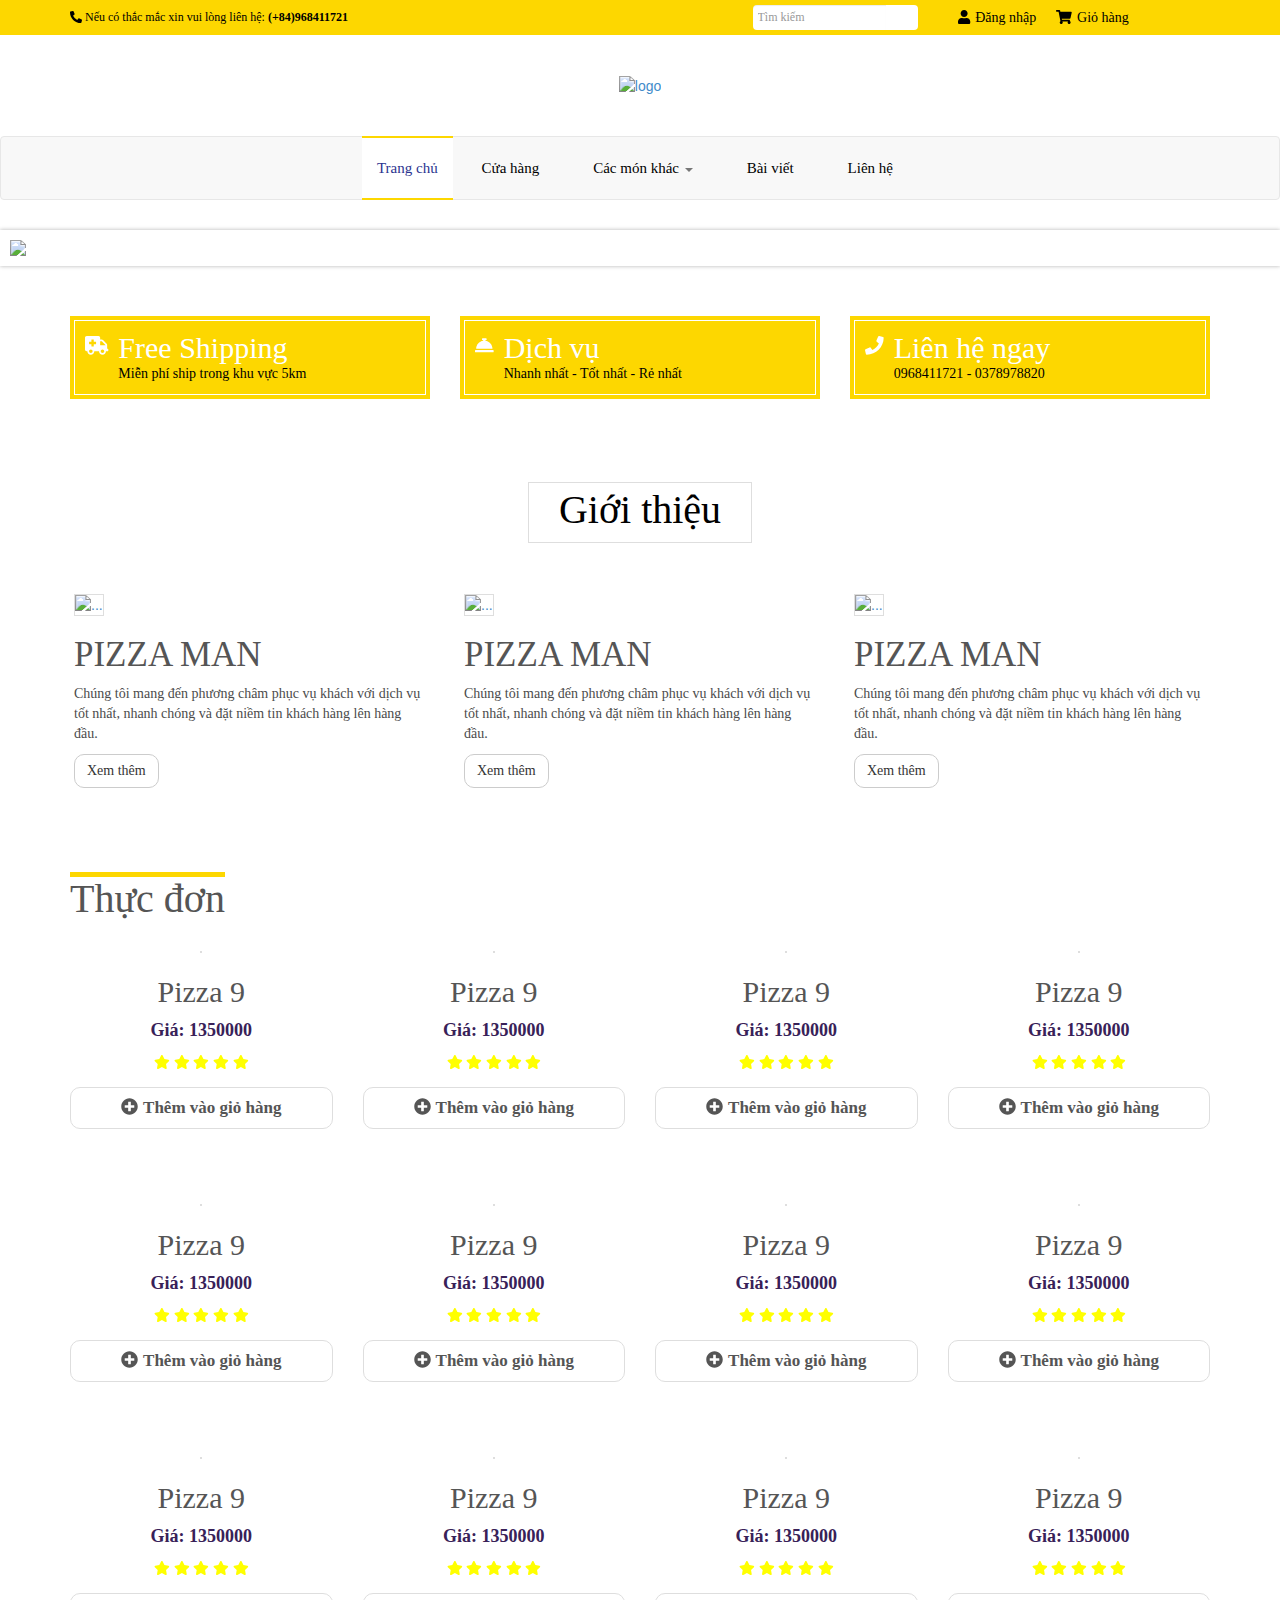
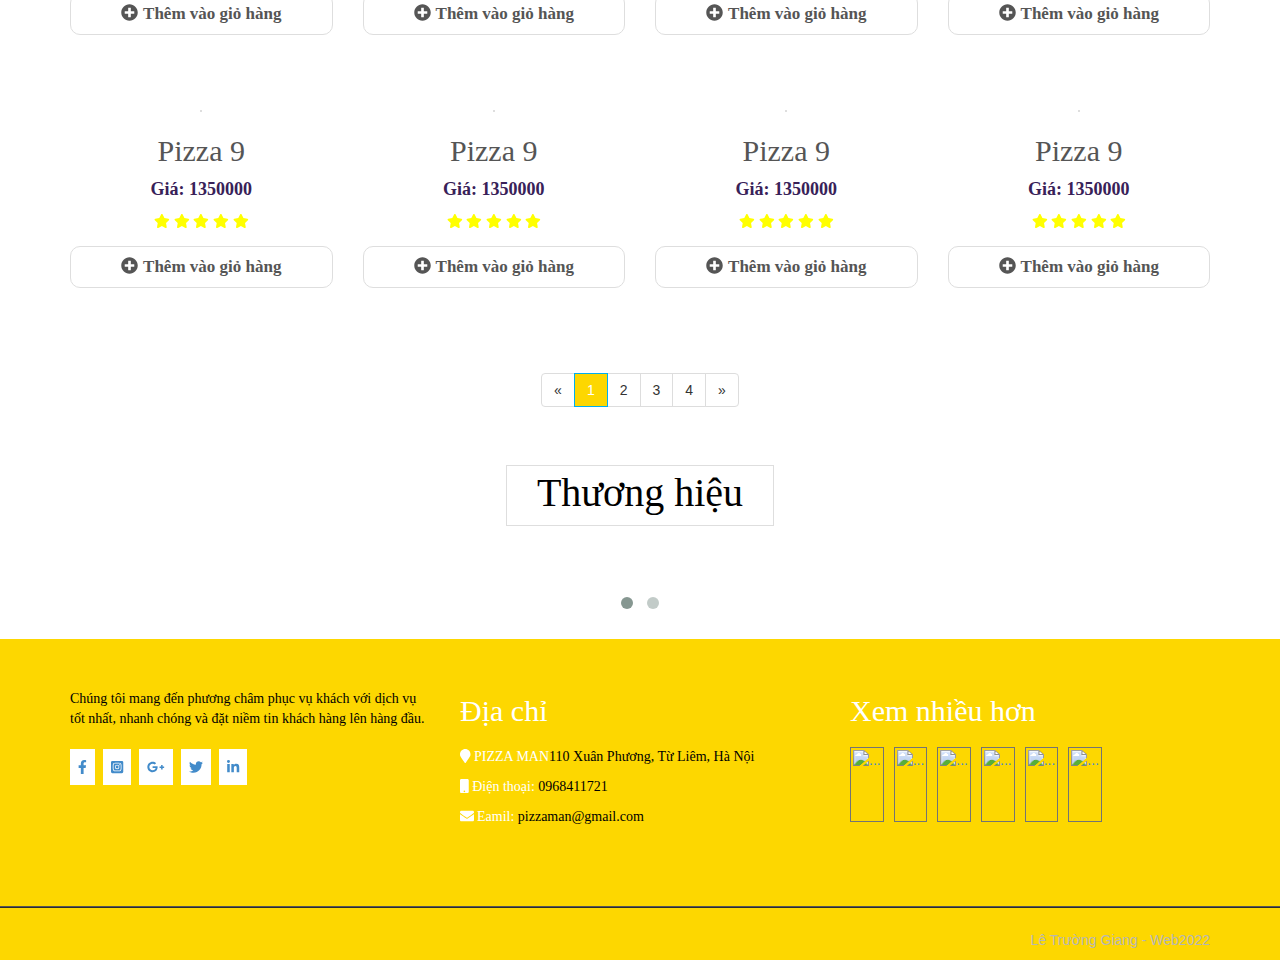
==== commit 2bc9751b: "update file" ====
--- a/index.html
+++ b/index.html
@@ -21,7 +21,6 @@
     <script src="js/bootstrap.min.js" type="text/javascript"></script>
     <script src="js/jquery.nivo.slider.js" type="text/javascript"></script>
     <script src="js/owl.carousel.min.js" type="text/javascript"></script>
-    <script src="js/jquery.nicescroll.js"></script>
     <script src="js/jquery.scrollUp.min.js"></script>
     <script src="js/main.js" type="text/javascript"></script>
 
@@ -1032,8 +1031,6 @@
         <!-- End footer-bottom -->
     </footer>
     <!-- End Of Footer -->
-
-    <a id="back-top" href="#"></a>
 </body>
 
 </html>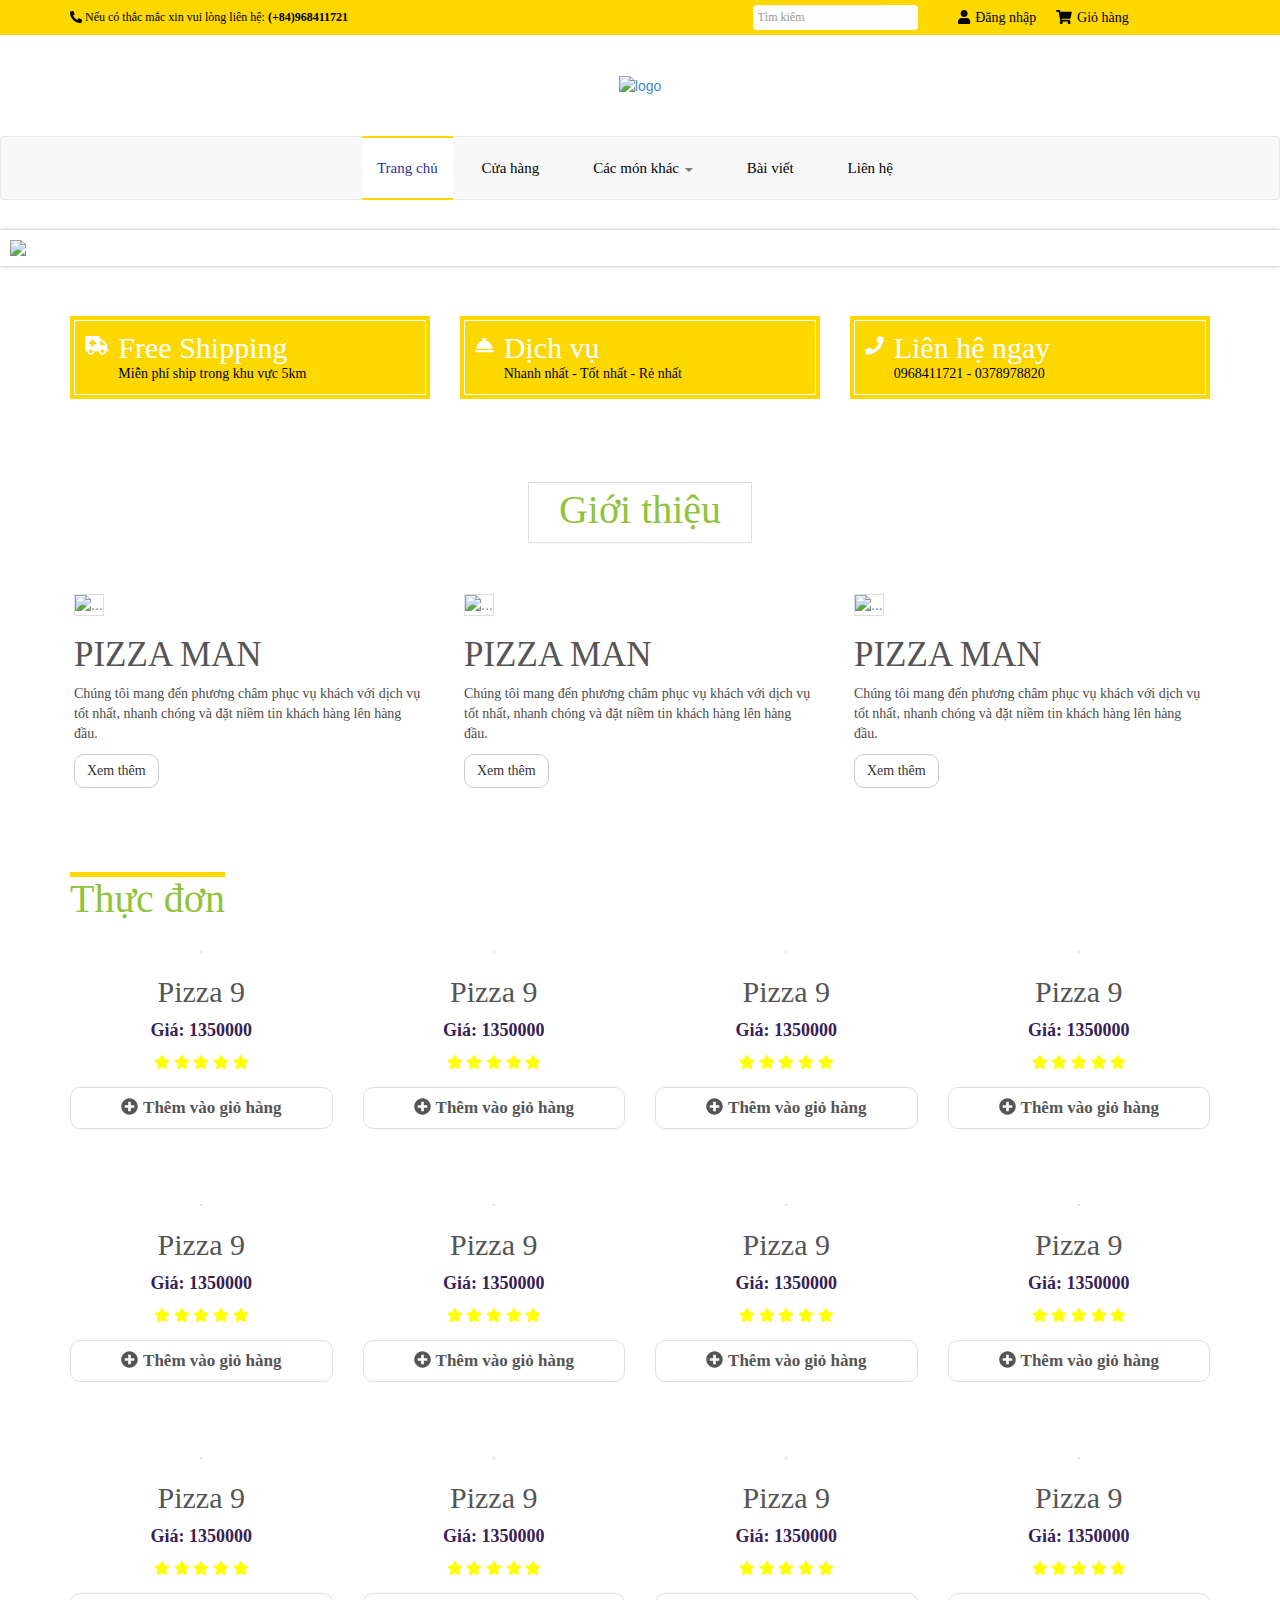
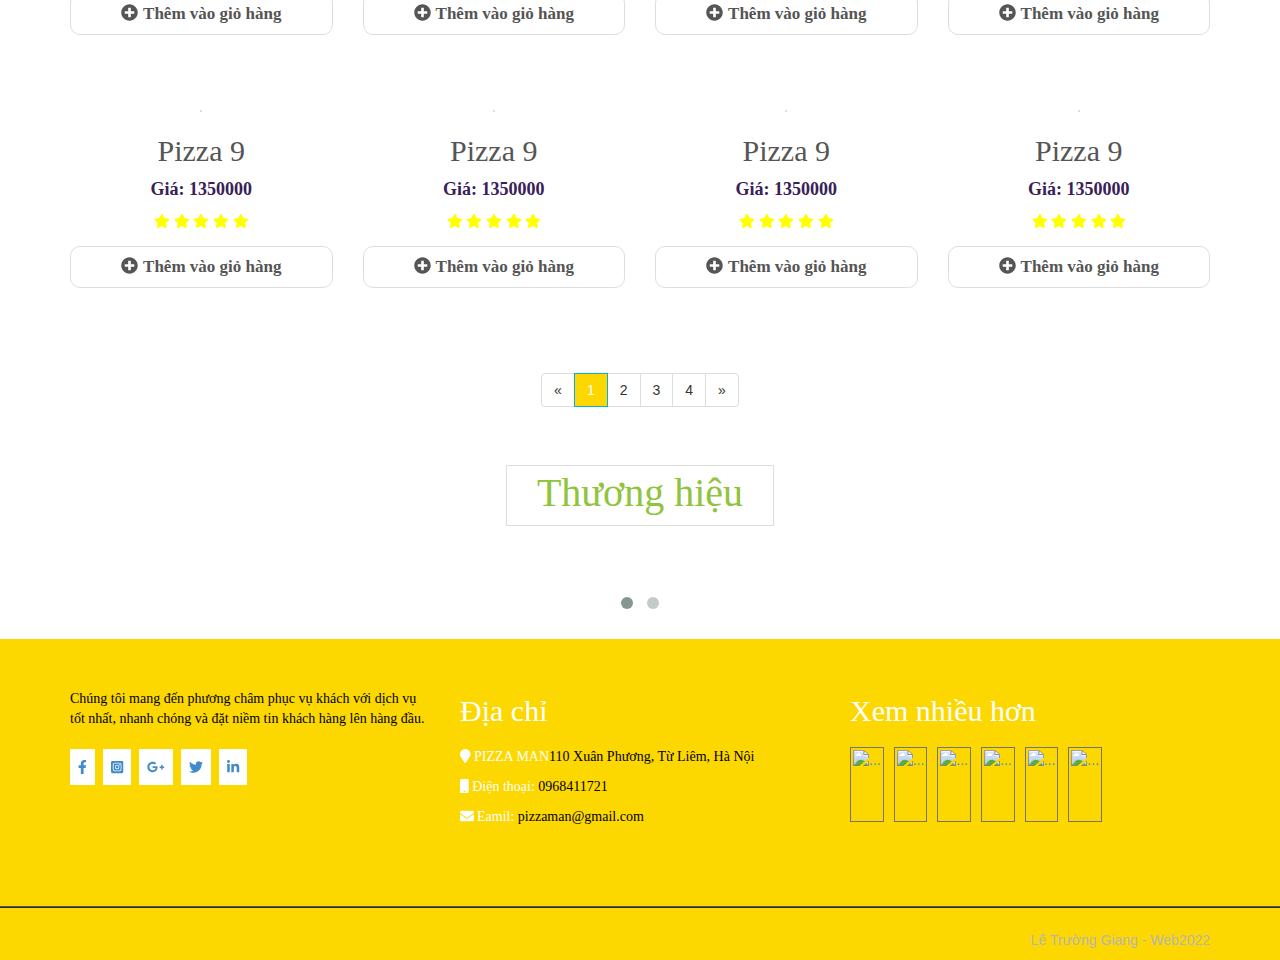
==== commit fb7ae014: "add file" ====
--- a/index.html
+++ b/index.html
@@ -39,8 +39,7 @@
                 <!-- COL 1 -->
                 <div class="col-xs-3 col-sm-5 col-md-6 col-lg-7">
                     <p class="contact-action">
-                        <i class="fas fa-phone-alt"></i>
-                        Nếu có thắc mắc xin vui lòng liên hệ: 
+                        <i class="fas fa-phone-alt"></i> Nếu có thắc mắc xin vui lòng liên hệ:
                         <strong>(+84)968411721</strong>
                     </p>
                 </div>
@@ -59,7 +58,7 @@
                     <!-- end search-box -->
                 </div>
                 <!-- END COL 2 -->
-                
+
                 <!-- COL 3 -->
                 <div class="col-xs-4 col-sm-4 col-md-3 col-lg-3 clearfix log-car-icon">
                     <ul class="login-cart">
@@ -75,21 +74,21 @@
                                     <span class="caret"></span>
                                     <ul class="media-list">
                                         <li class="media">
-                                            <img class="pull-left" src="images/product-item.jpg" alt="">
+                                            <img class="pull-left" src="Images/pay.jpg" alt="">
                                             <div class="media-body">
                                                 <h6>Pizza
-                                                    <span>99.000</span>
+                                                    <span>220.000</span>
                                                 </h6>
                                             </div>
                                         </li>
                                     </ul>
-                                    <button class="btn btn-primary btn-sm">Thanh toán</button>
+                                    <a href="pay.html"><button class="btn btn-primary btn-sm">Thanh toán</button></a>
                                 </div>
                             </div>
                         </li>
                     </ul>
                 </div>
-                <!-- END COL 3 --> 
+                <!-- END COL 3 -->
             </div>
             <!-- END ROW -->
         </div>
@@ -175,7 +174,7 @@
         </div>
         <!-- End container -->
     </header>
-    <!-- End of /Header -->
+    <!-- End /Header -->
 
 
 
@@ -211,7 +210,7 @@
                             <li><a href="#">Khuyến mãi</a></li>
                         </ul>
                     </li>
-                    <!-- End of /.dropdown -->
+                    <!-- End dropdown -->
                     <li><a href="blog.html">Bài viết</a></li>
                     <li><a href="contact.html">Liên hệ</a></li>
 
@@ -316,7 +315,7 @@
                 <div class="col-md-12">
                     <div class="block">
                         <div class="block-heading">
-                            <h2>Giới thiệu</h2>
+                            <h2 class="products-heading-menu">Giới thiệu</h2>
                         </div>
                         <div class="row">
                             <div class="col-sm-6 col-md-4">
@@ -326,9 +325,7 @@
                                         <h3>PIZZA MAN</h3>
                                     </a>
                                     <div class="caption">
-                                        <p>Chúng tôi mang đến phương châm phục vụ khách với
-                                            dịch vụ tốt nhất, nhanh chóng và đặt niềm tin khách
-                                            hàng lên hàng đầu. </p>
+                                        <p>Chúng tôi mang đến phương châm phục vụ khách với dịch vụ tốt nhất, nhanh chóng và đặt niềm tin khách hàng lên hàng đầu. </p>
                                         <p>
                                             <a href="blog.html" class="btn btn-default btn-transparent" role="button">
                                                 <span>Xem thêm</span>
@@ -347,9 +344,7 @@
                                         <h3>PIZZA MAN</h3>
                                     </a>
                                     <div class="caption">
-                                        <p>Chúng tôi mang đến phương châm phục vụ khách với
-                                            dịch vụ tốt nhất, nhanh chóng và đặt niềm tin khách
-                                            hàng lên hàng đầu.</p>
+                                        <p>Chúng tôi mang đến phương châm phục vụ khách với dịch vụ tốt nhất, nhanh chóng và đặt niềm tin khách hàng lên hàng đầu.</p>
                                         <p>
                                             <a href="blog.html" class="btn btn-default btn-transparent" role="button">
                                                 <span>Xem thêm</span>
@@ -368,9 +363,7 @@
                                         <h3>PIZZA MAN</h3>
                                     </a>
                                     <div class="caption">
-                                        <p>Chúng tôi mang đến phương châm phục vụ khách với
-                                            dịch vụ tốt nhất, nhanh chóng và đặt niềm tin khách
-                                            hàng lên hàng đầu. </p>
+                                        <p>Chúng tôi mang đến phương châm phục vụ khách với dịch vụ tốt nhất, nhanh chóng và đặt niềm tin khách hàng lên hàng đầu. </p>
                                         <p>
                                             <a href="blog.html" class="btn btn-default btn-transparent" role="button">
                                                 <span>Xem thêm </span>
@@ -393,7 +386,7 @@
         </div>
         <!-- End container -->
     </section>
-    <!-- End of Section -->
+    <!-- End Section -->
 
 
 
@@ -406,7 +399,7 @@
             <div class="row">
                 <div class="col-md-12">
                     <div class="products-heading">
-                        <h2>Thực đơn</h2>
+                        <h2 class="products-heading-menu">Thực đơn</h2>
                     </div>
                 </div>
             </div>
@@ -420,7 +413,7 @@
                             <h4 class="piza-fonts">Pizza 9</h4>
                         </a>
                         <div class="price-star">
-                            <p class="price">Giá: 1350000</p> 
+                            <p class="price">Giá: 1350000</p>
                             <span>
                                 <i class="fas fa-star"></i>
                                 <i class="fas fa-star"></i>
@@ -446,379 +439,379 @@
                             <h4 class="piza-fonts">Pizza 9</h4>
                         </a>
                         <div class="price-star">
-                            <p class="price">Giá: 1350000</p> 
-                            <span>
-                                <i class="fas fa-star"></i>
-                                <i class="fas fa-star"></i>
-                                <i class="fas fa-star"></i>
-                                <i class="fas fa-star"></i>
-                                <i class="fas fa-star"></i>
-                            </span>
-                        </div>
-                        <div>
-                            <a class="view-link shutter" href="#">
-                                <i class="fa fa-plus-circle"></i>Thêm vào giỏ hàng</a>
-                        </div>
-                    </div>
-                    <!-- End products -->
-                </div>
-                <!-- End Of Col-md-3 -->
-                <div class="col-md-3">
-                    <div class="products">
-                        <a href="single-product.html">
-                            <img src="images/pizza-1.jpg" alt="">
-                        </a>
-                        <a href="single-product.html">
-                            <h4 class="piza-fonts">Pizza 9</h4>
-                        </a>
-                        <div class="price-star">
-                            <p class="price">Giá: 1350000</p> 
-                            <span>
-                                <i class="fas fa-star"></i>
-                                <i class="fas fa-star"></i>
-                                <i class="fas fa-star"></i>
-                                <i class="fas fa-star"></i>
-                                <i class="fas fa-star"></i>
-                            </span>
-                        </div>
-                        <div>
-                            <a class="view-link shutter" href="#">
-                                <i class="fa fa-plus-circle"></i>Thêm vào giỏ hàng</a>
-                        </div>
-                    </div>
-                    <!-- End products -->
-                </div>
-                <!-- End Col-md-3 -->
-                <div class="col-md-3">
-                    <div class="products">
-                        <a href="single-product.html">
-                            <img src="images/pizza-1.jpg" alt="">
-                        </a>
-                        <a href="single-product.html">
-                            <h4 class="piza-fonts">Pizza 9</h4>
-                        </a>
-                        <div class="price-star">
-                            <p class="price">Giá: 1350000</p> 
-                            <span>
-                                <i class="fas fa-star"></i>
-                                <i class="fas fa-star"></i>
-                                <i class="fas fa-star"></i>
-                                <i class="fas fa-star"></i>
-                                <i class="fas fa-star"></i>
-                            </span>
-                        </div>
-                        <div>
-                            <a class="view-link shutter" href="#">
-                                <i class="fa fa-plus-circle"></i>Thêm vào giỏ hàng</a>
-                        </div>
-                    </div>
-                    <!-- End products -->
-                </div>
-                <!-- End Col-md-3 -->
-                <div class="col-md-3">
-                    <div class="products">
-                        <a href="single-product.html">
-                            <img src="images/pizza-1.jpg" alt="">
-                        </a>
-                        <a href="single-product.html">
-                            <h4 class="piza-fonts">Pizza 9</h4>
-                        </a>
-                        <div class="price-star">
-                            <p class="price">Giá: 1350000</p> 
-                            <span>
-                                <i class="fas fa-star"></i>
-                                <i class="fas fa-star"></i>
-                                <i class="fas fa-star"></i>
-                                <i class="fas fa-star"></i>
-                                <i class="fas fa-star"></i>
-                            </span>
-                        </div>
-                        <div>
-                            <a class="view-link shutter" href="#">
-                                <i class="fa fa-plus-circle"></i>Thêm vào giỏ hàng</a>
-                        </div>
-                    </div>
-                    <!-- End products -->
-                </div>
-                <!-- End Col-md-3 -->
-                <div class="col-md-3">
-                    <div class="products">
-                        <a href="single-product.html">
-                            <img src="images/pizza-1.jpg" alt="">
-                        </a>
-                        <a href="single-product.html">
-                            <h4 class="piza-fonts">Pizza 9</h4>
-                        </a>
-                        <div class="price-star">
-                            <p class="price">Giá: 1350000</p> 
-                            <span>
-                                <i class="fas fa-star"></i>
-                                <i class="fas fa-star"></i>
-                                <i class="fas fa-star"></i>
-                                <i class="fas fa-star"></i>
-                                <i class="fas fa-star"></i>
-                            </span>
-                        </div>
-                        <div>
-                            <a class="view-link shutter" href="#">
-                                <i class="fa fa-plus-circle"></i>Thêm vào giỏ hàng</a>
-                        </div>
-                    </div>
-                    <!-- End products -->
-                </div>
-                <!-- End Col-md-3 -->
-                <div class="col-md-3">
-                    <div class="products">
-                        <a href="single-product.html">
-                            <img src="images/pizza-1.jpg" alt="">
-                        </a>
-                        <a href="single-product.html">
-                            <h4 class="piza-fonts">Pizza 9</h4>
-                        </a>
-                        <div class="price-star">
-                            <p class="price">Giá: 1350000</p> 
-                            <span>
-                                <i class="fas fa-star"></i>
-                                <i class="fas fa-star"></i>
-                                <i class="fas fa-star"></i>
-                                <i class="fas fa-star"></i>
-                                <i class="fas fa-star"></i>
-                            </span>
-                        </div>
-                        <div>
-                            <a class="view-link shutter" href="#">
-                                <i class="fa fa-plus-circle"></i>Thêm vào giỏ hàng</a>
-                        </div>
-                    </div>
-                    <!-- End products -->
-                </div>
-                <!-- End Col-md-3 -->
-                <div class="col-md-3">
-                    <div class="products">
-                        <a href="single-product.html">
-                            <img src="images/pizza-1.jpg" alt="">
-                        </a>
-                        <a href="single-product.html">
-                            <h4 class="piza-fonts">Pizza 9</h4>
-                        </a>
-                        <div class="price-star">
-                            <p class="price">Giá: 1350000</p> 
-                            <span>
-                                <i class="fas fa-star"></i>
-                                <i class="fas fa-star"></i>
-                                <i class="fas fa-star"></i>
-                                <i class="fas fa-star"></i>
-                                <i class="fas fa-star"></i>
-                            </span>
-                        </div>
-                        <div>
-                            <a class="view-link shutter" href="#">
-                                <i class="fa fa-plus-circle"></i>Thêm vào giỏ hàng</a>
-                        </div>
-                    </div>
-                    <!-- End products -->
-                </div>
-                <!-- End Col-md-3 -->
-
-                <div class="col-md-3">
-                    <div class="products">
-                        <a href="single-product.html">
-                            <img src="images/pizza-1.jpg" alt="">
-                        </a>
-                        <a href="single-product.html">
-                            <h4 class="piza-fonts">Pizza 9</h4>
-                        </a>
-                        <div class="price-star">
-                            <p class="price">Giá: 1350000</p> 
-                            <span>
-                                <i class="fas fa-star"></i>
-                                <i class="fas fa-star"></i>
-                                <i class="fas fa-star"></i>
-                                <i class="fas fa-star"></i>
-                                <i class="fas fa-star"></i>
-                            </span>
-                        </div>
-                        <div>
-                            <a class="view-link shutter" href="#">
-                                <i class="fa fa-plus-circle"></i>Thêm vào giỏ hàng</a>
-                        </div>
-                    </div>
-                    <!-- End products -->
-                </div>
-                <!-- End Col-md-3 -->
-
-                <div class="col-md-3">
-                    <div class="products">
-                        <a href="single-product.html">
-                            <img src="images/pizza-1.jpg" alt="">
-                        </a>
-                        <a href="single-product.html">
-                            <h4 class="piza-fonts">Pizza 9</h4>
-                        </a>
-                        <div class="price-star">
-                            <p class="price">Giá: 1350000</p> 
-                            <span>
-                                <i class="fas fa-star"></i>
-                                <i class="fas fa-star"></i>
-                                <i class="fas fa-star"></i>
-                                <i class="fas fa-star"></i>
-                                <i class="fas fa-star"></i>
-                            </span>
-                        </div>
-                        <div>
-                            <a class="view-link shutter" href="#">
-                                <i class="fa fa-plus-circle"></i>Thêm vào giỏ hàng</a>
-                        </div>
-                    </div>
-                    <!-- End products -->
-                </div>
-                <!-- End Col-md-3 -->
-
-                <div class="col-md-3">
-                    <div class="products">
-                        <a href="single-product.html">
-                            <img src="images/pizza-1.jpg" alt="">
-                        </a>
-                        <a href="single-product.html">
-                            <h4 class="piza-fonts">Pizza 9</h4>
-                        </a>
-                        <div class="price-star">
-                            <p class="price">Giá: 1350000</p> 
-                            <span>
-                                <i class="fas fa-star"></i>
-                                <i class="fas fa-star"></i>
-                                <i class="fas fa-star"></i>
-                                <i class="fas fa-star"></i>
-                                <i class="fas fa-star"></i>
-                            </span>
-                        </div>
-                        <div>
-                            <a class="view-link shutter" href="#">
-                                <i class="fa fa-plus-circle"></i>Thêm vào giỏ hàng</a>
-                        </div>
-                    </div>
-                    <!-- End products -->
-                </div>
-                <!-- End Col-md-3 -->
-
-                <div class="col-md-3">
-                    <div class="products">
-                        <a href="single-product.html">
-                            <img src="images/pizza-1.jpg" alt="">
-                        </a>
-                        <a href="single-product.html">
-                            <h4 class="piza-fonts">Pizza 9</h4>
-                        </a>
-                        <div class="price-star">
-                            <p class="price">Giá: 1350000</p> 
-                            <span>
-                                <i class="fas fa-star"></i>
-                                <i class="fas fa-star"></i>
-                                <i class="fas fa-star"></i>
-                                <i class="fas fa-star"></i>
-                                <i class="fas fa-star"></i>
-                            </span>
-                        </div>
-                        <div>
-                            <a class="view-link shutter" href="#">
-                                <i class="fa fa-plus-circle"></i>Thêm vào giỏ hàng</a>
-                        </div>
-                    </div>
-                    <!-- End products -->
-                </div>
-                <!-- End Col-md-3 -->
-
-                <div class="col-md-3">
-                    <div class="products">
-                        <a href="single-product.html">
-                            <img src="images/pizza-1.jpg" alt="">
-                        </a>
-                        <a href="single-product.html">
-                            <h4 class="piza-fonts">Pizza 9</h4>
-                        </a>
-                        <div class="price-star">
-                            <p class="price">Giá: 1350000</p> 
-                            <span>
-                                <i class="fas fa-star"></i>
-                                <i class="fas fa-star"></i>
-                                <i class="fas fa-star"></i>
-                                <i class="fas fa-star"></i>
-                                <i class="fas fa-star"></i>
-                            </span>
-                        </div>
-                        <div>
-                            <a class="view-link shutter" href="#">
-                                <i class="fa fa-plus-circle"></i>Thêm vào giỏ hàng</a>
-                        </div>
-                    </div>
-                    <!-- End products -->
-                </div>
-                <!-- End Col-md-3 -->
-
-                <div class="col-md-3">
-                    <div class="products">
-                        <a href="single-product.html">
-                            <img src="images/pizza-1.jpg" alt="">
-                        </a>
-                        <a href="single-product.html">
-                            <h4 class="piza-fonts">Pizza 9</h4>
-                        </a>
-                        <div class="price-star">
-                            <p class="price">Giá: 1350000</p> 
-                            <span>
-                                <i class="fas fa-star"></i>
-                                <i class="fas fa-star"></i>
-                                <i class="fas fa-star"></i>
-                                <i class="fas fa-star"></i>
-                                <i class="fas fa-star"></i>
-                            </span>
-                        </div>
-                        <div>
-                            <a class="view-link shutter" href="#">
-                                <i class="fa fa-plus-circle"></i>Thêm vào giỏ hàng</a>
-                        </div>
-                    </div>
-                    <!-- End products -->
-                </div>
-                <!-- End Col-md-3 -->
-
-                <div class="col-md-3">
-                    <div class="products">
-                        <a href="single-product.html">
-                            <img src="images/pizza-1.jpg" alt="">
-                        </a>
-                        <a href="single-product.html">
-                            <h4 class="piza-fonts">Pizza 9</h4>
-                        </a>
-                        <div class="price-star">
-                            <p class="price">Giá: 1350000</p> 
-                            <span>
-                                <i class="fas fa-star"></i>
-                                <i class="fas fa-star"></i>
-                                <i class="fas fa-star"></i>
-                                <i class="fas fa-star"></i>
-                                <i class="fas fa-star"></i>
-                            </span>
-                        </div>
-                        <div>
-                            <a class="view-link shutter" href="#">
-                                <i class="fa fa-plus-circle"></i>Thêm vào giỏ hàng</a>
-                        </div>
-                    </div>
-                    <!-- End products -->
-                </div>
-                <!-- End Col-md-3 -->
-
-                <div class="col-md-3">
-                    <div class="products">
-                        <a href="single-product.html">
-                            <img src="images/pizza-1.jpg" alt="">
-                        </a>
-                        <a href="single-product.html">
-                            <h4 class="piza-fonts">Pizza 9</h4>
-                        </a>
-                        <div class="price-star">
-                            <p class="price">Giá: 1350000</p> 
+                            <p class="price">Giá: 1350000</p>
+                            <span>
+                                <i class="fas fa-star"></i>
+                                <i class="fas fa-star"></i>
+                                <i class="fas fa-star"></i>
+                                <i class="fas fa-star"></i>
+                                <i class="fas fa-star"></i>
+                            </span>
+                        </div>
+                        <div>
+                            <a class="view-link shutter" href="#">
+                                <i class="fa fa-plus-circle"></i>Thêm vào giỏ hàng</a>
+                        </div>
+                    </div>
+                    <!-- End products -->
+                </div>
+                <!-- End Col-md-3 -->
+                <div class="col-md-3">
+                    <div class="products">
+                        <a href="single-product.html">
+                            <img src="images/pizza-1.jpg" alt="">
+                        </a>
+                        <a href="single-product.html">
+                            <h4 class="piza-fonts">Pizza 9</h4>
+                        </a>
+                        <div class="price-star">
+                            <p class="price">Giá: 1350000</p>
+                            <span>
+                                <i class="fas fa-star"></i>
+                                <i class="fas fa-star"></i>
+                                <i class="fas fa-star"></i>
+                                <i class="fas fa-star"></i>
+                                <i class="fas fa-star"></i>
+                            </span>
+                        </div>
+                        <div>
+                            <a class="view-link shutter" href="#">
+                                <i class="fa fa-plus-circle"></i>Thêm vào giỏ hàng</a>
+                        </div>
+                    </div>
+                    <!-- End products -->
+                </div>
+                <!-- End Col-md-3 -->
+                <div class="col-md-3">
+                    <div class="products">
+                        <a href="single-product.html">
+                            <img src="images/pizza-1.jpg" alt="">
+                        </a>
+                        <a href="single-product.html">
+                            <h4 class="piza-fonts">Pizza 9</h4>
+                        </a>
+                        <div class="price-star">
+                            <p class="price">Giá: 1350000</p>
+                            <span>
+                                <i class="fas fa-star"></i>
+                                <i class="fas fa-star"></i>
+                                <i class="fas fa-star"></i>
+                                <i class="fas fa-star"></i>
+                                <i class="fas fa-star"></i>
+                            </span>
+                        </div>
+                        <div>
+                            <a class="view-link shutter" href="#">
+                                <i class="fa fa-plus-circle"></i>Thêm vào giỏ hàng</a>
+                        </div>
+                    </div>
+                    <!-- End products -->
+                </div>
+                <!-- End Col-md-3 -->
+                <div class="col-md-3">
+                    <div class="products">
+                        <a href="single-product.html">
+                            <img src="images/pizza-1.jpg" alt="">
+                        </a>
+                        <a href="single-product.html">
+                            <h4 class="piza-fonts">Pizza 9</h4>
+                        </a>
+                        <div class="price-star">
+                            <p class="price">Giá: 1350000</p>
+                            <span>
+                                <i class="fas fa-star"></i>
+                                <i class="fas fa-star"></i>
+                                <i class="fas fa-star"></i>
+                                <i class="fas fa-star"></i>
+                                <i class="fas fa-star"></i>
+                            </span>
+                        </div>
+                        <div>
+                            <a class="view-link shutter" href="#">
+                                <i class="fa fa-plus-circle"></i>Thêm vào giỏ hàng</a>
+                        </div>
+                    </div>
+                    <!-- End products -->
+                </div>
+                <!-- End Col-md-3 -->
+                <div class="col-md-3">
+                    <div class="products">
+                        <a href="single-product.html">
+                            <img src="images/pizza-1.jpg" alt="">
+                        </a>
+                        <a href="single-product.html">
+                            <h4 class="piza-fonts">Pizza 9</h4>
+                        </a>
+                        <div class="price-star">
+                            <p class="price">Giá: 1350000</p>
+                            <span>
+                                <i class="fas fa-star"></i>
+                                <i class="fas fa-star"></i>
+                                <i class="fas fa-star"></i>
+                                <i class="fas fa-star"></i>
+                                <i class="fas fa-star"></i>
+                            </span>
+                        </div>
+                        <div>
+                            <a class="view-link shutter" href="#">
+                                <i class="fa fa-plus-circle"></i>Thêm vào giỏ hàng</a>
+                        </div>
+                    </div>
+                    <!-- End products -->
+                </div>
+                <!-- End Col-md-3 -->
+                <div class="col-md-3">
+                    <div class="products">
+                        <a href="single-product.html">
+                            <img src="images/pizza-1.jpg" alt="">
+                        </a>
+                        <a href="single-product.html">
+                            <h4 class="piza-fonts">Pizza 9</h4>
+                        </a>
+                        <div class="price-star">
+                            <p class="price">Giá: 1350000</p>
+                            <span>
+                                <i class="fas fa-star"></i>
+                                <i class="fas fa-star"></i>
+                                <i class="fas fa-star"></i>
+                                <i class="fas fa-star"></i>
+                                <i class="fas fa-star"></i>
+                            </span>
+                        </div>
+                        <div>
+                            <a class="view-link shutter" href="#">
+                                <i class="fa fa-plus-circle"></i>Thêm vào giỏ hàng</a>
+                        </div>
+                    </div>
+                    <!-- End products -->
+                </div>
+                <!-- End Col-md-3 -->
+                <div class="col-md-3">
+                    <div class="products">
+                        <a href="single-product.html">
+                            <img src="images/pizza-1.jpg" alt="">
+                        </a>
+                        <a href="single-product.html">
+                            <h4 class="piza-fonts">Pizza 9</h4>
+                        </a>
+                        <div class="price-star">
+                            <p class="price">Giá: 1350000</p>
+                            <span>
+                                <i class="fas fa-star"></i>
+                                <i class="fas fa-star"></i>
+                                <i class="fas fa-star"></i>
+                                <i class="fas fa-star"></i>
+                                <i class="fas fa-star"></i>
+                            </span>
+                        </div>
+                        <div>
+                            <a class="view-link shutter" href="#">
+                                <i class="fa fa-plus-circle"></i>Thêm vào giỏ hàng</a>
+                        </div>
+                    </div>
+                    <!-- End products -->
+                </div>
+                <!-- End Col-md-3 -->
+
+                <div class="col-md-3">
+                    <div class="products">
+                        <a href="single-product.html">
+                            <img src="images/pizza-1.jpg" alt="">
+                        </a>
+                        <a href="single-product.html">
+                            <h4 class="piza-fonts">Pizza 9</h4>
+                        </a>
+                        <div class="price-star">
+                            <p class="price">Giá: 1350000</p>
+                            <span>
+                                <i class="fas fa-star"></i>
+                                <i class="fas fa-star"></i>
+                                <i class="fas fa-star"></i>
+                                <i class="fas fa-star"></i>
+                                <i class="fas fa-star"></i>
+                            </span>
+                        </div>
+                        <div>
+                            <a class="view-link shutter" href="#">
+                                <i class="fa fa-plus-circle"></i>Thêm vào giỏ hàng</a>
+                        </div>
+                    </div>
+                    <!-- End products -->
+                </div>
+                <!-- End Col-md-3 -->
+
+                <div class="col-md-3">
+                    <div class="products">
+                        <a href="single-product.html">
+                            <img src="images/pizza-1.jpg" alt="">
+                        </a>
+                        <a href="single-product.html">
+                            <h4 class="piza-fonts">Pizza 9</h4>
+                        </a>
+                        <div class="price-star">
+                            <p class="price">Giá: 1350000</p>
+                            <span>
+                                <i class="fas fa-star"></i>
+                                <i class="fas fa-star"></i>
+                                <i class="fas fa-star"></i>
+                                <i class="fas fa-star"></i>
+                                <i class="fas fa-star"></i>
+                            </span>
+                        </div>
+                        <div>
+                            <a class="view-link shutter" href="#">
+                                <i class="fa fa-plus-circle"></i>Thêm vào giỏ hàng</a>
+                        </div>
+                    </div>
+                    <!-- End products -->
+                </div>
+                <!-- End Col-md-3 -->
+
+                <div class="col-md-3">
+                    <div class="products">
+                        <a href="single-product.html">
+                            <img src="images/pizza-1.jpg" alt="">
+                        </a>
+                        <a href="single-product.html">
+                            <h4 class="piza-fonts">Pizza 9</h4>
+                        </a>
+                        <div class="price-star">
+                            <p class="price">Giá: 1350000</p>
+                            <span>
+                                <i class="fas fa-star"></i>
+                                <i class="fas fa-star"></i>
+                                <i class="fas fa-star"></i>
+                                <i class="fas fa-star"></i>
+                                <i class="fas fa-star"></i>
+                            </span>
+                        </div>
+                        <div>
+                            <a class="view-link shutter" href="#">
+                                <i class="fa fa-plus-circle"></i>Thêm vào giỏ hàng</a>
+                        </div>
+                    </div>
+                    <!-- End products -->
+                </div>
+                <!-- End Col-md-3 -->
+
+                <div class="col-md-3">
+                    <div class="products">
+                        <a href="single-product.html">
+                            <img src="images/pizza-1.jpg" alt="">
+                        </a>
+                        <a href="single-product.html">
+                            <h4 class="piza-fonts">Pizza 9</h4>
+                        </a>
+                        <div class="price-star">
+                            <p class="price">Giá: 1350000</p>
+                            <span>
+                                <i class="fas fa-star"></i>
+                                <i class="fas fa-star"></i>
+                                <i class="fas fa-star"></i>
+                                <i class="fas fa-star"></i>
+                                <i class="fas fa-star"></i>
+                            </span>
+                        </div>
+                        <div>
+                            <a class="view-link shutter" href="#">
+                                <i class="fa fa-plus-circle"></i>Thêm vào giỏ hàng</a>
+                        </div>
+                    </div>
+                    <!-- End products -->
+                </div>
+                <!-- End Col-md-3 -->
+
+                <div class="col-md-3">
+                    <div class="products">
+                        <a href="single-product.html">
+                            <img src="images/pizza-1.jpg" alt="">
+                        </a>
+                        <a href="single-product.html">
+                            <h4 class="piza-fonts">Pizza 9</h4>
+                        </a>
+                        <div class="price-star">
+                            <p class="price">Giá: 1350000</p>
+                            <span>
+                                <i class="fas fa-star"></i>
+                                <i class="fas fa-star"></i>
+                                <i class="fas fa-star"></i>
+                                <i class="fas fa-star"></i>
+                                <i class="fas fa-star"></i>
+                            </span>
+                        </div>
+                        <div>
+                            <a class="view-link shutter" href="#">
+                                <i class="fa fa-plus-circle"></i>Thêm vào giỏ hàng</a>
+                        </div>
+                    </div>
+                    <!-- End products -->
+                </div>
+                <!-- End Col-md-3 -->
+
+                <div class="col-md-3">
+                    <div class="products">
+                        <a href="single-product.html">
+                            <img src="images/pizza-1.jpg" alt="">
+                        </a>
+                        <a href="single-product.html">
+                            <h4 class="piza-fonts">Pizza 9</h4>
+                        </a>
+                        <div class="price-star">
+                            <p class="price">Giá: 1350000</p>
+                            <span>
+                                <i class="fas fa-star"></i>
+                                <i class="fas fa-star"></i>
+                                <i class="fas fa-star"></i>
+                                <i class="fas fa-star"></i>
+                                <i class="fas fa-star"></i>
+                            </span>
+                        </div>
+                        <div>
+                            <a class="view-link shutter" href="#">
+                                <i class="fa fa-plus-circle"></i>Thêm vào giỏ hàng</a>
+                        </div>
+                    </div>
+                    <!-- End products -->
+                </div>
+                <!-- End Col-md-3 -->
+
+                <div class="col-md-3">
+                    <div class="products">
+                        <a href="single-product.html">
+                            <img src="images/pizza-1.jpg" alt="">
+                        </a>
+                        <a href="single-product.html">
+                            <h4 class="piza-fonts">Pizza 9</h4>
+                        </a>
+                        <div class="price-star">
+                            <p class="price">Giá: 1350000</p>
+                            <span>
+                                <i class="fas fa-star"></i>
+                                <i class="fas fa-star"></i>
+                                <i class="fas fa-star"></i>
+                                <i class="fas fa-star"></i>
+                                <i class="fas fa-star"></i>
+                            </span>
+                        </div>
+                        <div>
+                            <a class="view-link shutter" href="#">
+                                <i class="fa fa-plus-circle"></i>Thêm vào giỏ hàng</a>
+                        </div>
+                    </div>
+                    <!-- End products -->
+                </div>
+                <!-- End Col-md-3 -->
+
+                <div class="col-md-3">
+                    <div class="products">
+                        <a href="single-product.html">
+                            <img src="images/pizza-1.jpg" alt="">
+                        </a>
+                        <a href="single-product.html">
+                            <h4 class="piza-fonts">Pizza 9</h4>
+                        </a>
+                        <div class="price-star">
+                            <p class="price">Giá: 1350000</p>
                             <span>
                                 <i class="fas fa-star"></i>
                                 <i class="fas fa-star"></i>
@@ -840,20 +833,20 @@
         </div>
         <!-- End container -->
     </section>
-    <!-- End of Section -->
+    <!-- EndSection -->
 
 
     <!-- NEXT
     ======================================================== -->
     <div class="pagination-bottom">
         <ul class="pagination">
-              <li class="disabled"><a href="#">&laquo;</a></li>
-              <li class="active"><a href="#">1 <span class="sr-only"></span></a></li>
-              <li><a href="#">2</a></li>
-              <li><a href="#">3</a></li>
-              <li><a href="#">4</a></li>
-              <li><a href="#">»</a></li>
-        </ul>	
+            <li class="disabled"><a href="#">&laquo;</a></li>
+            <li class="active"><a href="#">1 <span class="sr-only"></span></a></li>
+            <li><a href="#">2</a></li>
+            <li><a href="#">3</a></li>
+            <li><a href="#">4</a></li>
+            <li><a href="#">»</a></li>
+        </ul>
         <!-- End pagination -->
     </div>
 
@@ -867,7 +860,7 @@
                 <div class="col-md-12">
                     <div class="block">
                         <div class="block-heading">
-                            <h2>Thương hiệu</h2>
+                            <h2 class="products-heading-menu">Thương hiệu</h2>
                         </div>
                     </div>
                     <!-- End block -->
@@ -889,7 +882,7 @@
         </div>
         <!-- End Container -->
     </section>
-    <!-- End of Section -->
+    <!-- EndSection -->
 
 
 
@@ -905,9 +898,7 @@
                             <img src="images/logobot.png" alt="">
                         </a>
                         <p class="footer-text">
-                            Chúng tôi mang đến phương châm phục vụ khách với
-                            dịch vụ tốt nhất, nhanh chóng và đặt niềm tin khách
-                            hàng lên hàng đầu. 
+                            Chúng tôi mang đến phương châm phục vụ khách với dịch vụ tốt nhất, nhanh chóng và đặt niềm tin khách hàng lên hàng đầu.
                         </p>
                         <ul class="social-icon">
                             <li class="social-icon-border">
@@ -950,7 +941,7 @@
                     </div>
                     <!-- End block -->
                 </div>
-                <!-- End Of Col-md-3 -->
+                <!-- EndCol-md-3 -->
                 <div class="col-md-4">
                     <div class="block">
                         <h4>Xem nhiều hơn</h4>
@@ -978,7 +969,7 @@
                     </div>
                     <!-- End block -->
                 </div>
-                <!-- End Of Col-md-3 -->
+                <!-- EndCol-md-3 -->
             </div>
             <!-- End row -->
         </div>
@@ -1030,7 +1021,7 @@
         </div>
         <!-- End footer-bottom -->
     </footer>
-    <!-- End Of Footer -->
+    <!-- EndFooter -->
 </body>
 
 </html>--- a/css/style.css
+++ b/css/style.css
@@ -1,32 +1,40 @@
 /* VARIABLE */
+
 :root {
     --font-rob-ita: Roboto-italic;
     --font-rob-bla: Roboto-back;
     --font-rob-bol: Roboto-bold;
     --font-rob-med: Roboto-medium;
-  }
-  /* END VARIABLE */
-  
-  /* FONT */
-  @font-face {
+}
+
+
+/* END VARIABLE */
+
+
+/* FONT */
+
+@font-face {
     font-family: Roboto-italic;
     src: url(fonts/Roboto/Roboto-Italic.ttf);
-  }
-  
-  @font-face {
+}
+
+@font-face {
     font-family: Roboto-back;
     src: url(fonts/Roboto/Roboto-Black.ttf);
-  }
-
-  @font-face {
+}
+
+@font-face {
     font-family: Roboto-back;
     src: url(fonts/Roboto/Roboto-Bold.ttf);
-  }
-  @font-face {
-      font-family: Roboto-,medium;
-      src: url(fonts/Roboto/Roboto-Medium.ttf);
-  }
-  /* END FONT */
+}
+
+@font-face {
+    font-family: Roboto-medium;
+    src: url(fonts/Roboto/Roboto-Medium.ttf);
+}
+
+
+/* END FONT */
 
 body {
     font-family: 'Open Sans', sans-serif;
@@ -136,7 +144,6 @@
     padding: 5px 0;
 }
 
-
 svg.svg-inline--fa.fa-phone-square.fa-w-14 {
     margin-right: 5px;
 }
@@ -323,6 +330,7 @@
     font-size: 14px;
     font-family: var(--font-rob-bla);
 }
+
 #create-account_form .text label {
     display: none;
 }
@@ -333,9 +341,11 @@
     font-family: var(--font-rob-bol);
     color: black;
 }
+
 .modal-header h4 {
     font-family: var(--font-rob-bol);
 }
+
 #authentication #create-account_form .form_content,
 #authentication #login_form .form_content {
     background: none repeat scroll 0 0 #F0F0F0 !important;
@@ -659,7 +669,7 @@
 }
 
 .products:hover h4 {
-    color:#00aeef;
+    color: #00aeef;
 }
 
 .products a h4 {
@@ -672,7 +682,7 @@
 }
 
 .products a h4:hover {
-    color:#00aeef;
+    color: #00aeef;
 }
 
 #products+section {
@@ -712,7 +722,7 @@
 
 .price {
     font-size: 18px;
-    color:#382158;
+    color: #382158;
     font-weight: bold;
     margin-bottom: 8px;
     font-family: var(--font-rob-bla);
@@ -727,7 +737,7 @@
     ==================================================*/
 
 footer {
-    background:#fdd700;
+    background: #fdd700;
     color: #fff;
     padding-top: 30px;
 }
@@ -747,7 +757,7 @@
 
 footer .block h4 {
     font-family: var(--font-rob-bla);
-    margin:25px 0 20px 0;
+    margin: 25px 0 20px 0;
     color: #fff;
 }
 
@@ -797,9 +807,8 @@
     ==================================================*/
 
 .social-icon li {
-
     float: left;
-    margin:10px 8px 0 0;
+    margin: 10px 8px 0 0;
 }
 
 .social-icon li a i {
@@ -820,6 +829,7 @@
 .contact-icon:hover {
     background: #99f5fc;
 }
+
 
 /*----------------Cash Out--------------------*/
 
@@ -1201,7 +1211,6 @@
     font-size: 13px;
 }
 
-
 .author-id .media h5 {
     background: #EEE;
     margin: 0 0 20px;
@@ -1217,9 +1226,11 @@
     font-size: 13px;
     color: #90c322;
 }
+
 .media-heading {
     font-family: var(--font-rob-bol);
-} 
+}
+
 .media-body p {
     font-family: var(--font-rob-bol);
 }
@@ -1249,6 +1260,10 @@
 
 .blog-sidebar .block {
     margin-bottom: 50px;
+}
+
+h4.catalo_shop {
+    color: #90c33e;
 }
 
 .blog-sidebar .block .media-heading {
@@ -1307,7 +1322,7 @@
 }
 
 .blog-sidebar .block .list-group .list-group-item:hover {
-    background: #90c322;
+    background: #fdd700;
     color: #fff;
     padding-left: 20px;
 }
@@ -1342,7 +1357,7 @@
 }
 
 p.top-text-sizemd {
-    color: #00aeef;
+    color: #90c33e;
     font-family: var(--main-txt-family);
 }
 
@@ -1354,7 +1369,6 @@
     margin-bottom: 10px;
     font-family: var(--font-rob-bol);
 }
-
 
 svg.svg-inline--fa.fa-plus-circle.fa-w-16 {
     margin-right: 5px;
@@ -1404,6 +1418,14 @@
 
 #shop .products-heading h2 {
     font-size: 30px;
+}
+
+.filter-shop {
+    padding: 20px 30px 50px 0;
+}
+
+h2.products-heading-menu {
+    color: #90c33e;
 }
 
 .pagination-bottom {
@@ -1510,4 +1532,45 @@
 .block p {
     color: #000;
     font-family: var(--font-rob-bla);
+}
+
+.pay-content h5 {
+    font-size: 20px;
+    font-family: var(--font-rob-med);
+}
+
+p.pay-content-point span {
+    color: #90c33e;
+}
+
+h5.pay-content-point span {
+    color: red;
+}
+
+.text-right {
+    float: right;
+}
+
+.paying-text h5 {
+    font-size: 20px;
+}
+
+.paying-text-inf h5 {
+    color: red;
+    font-family: var(--font-rob-med);
+    font-weight: bold;
+}
+
+.pt-1 p {
+    margin-top: 20px;
+    font-size: 18px;
+}
+
+.pb-1 p {
+    margin-bottom: 30px;
+}
+
+.pt-2 p {
+    font-size: 16px;
+    color: #90c33e;
 }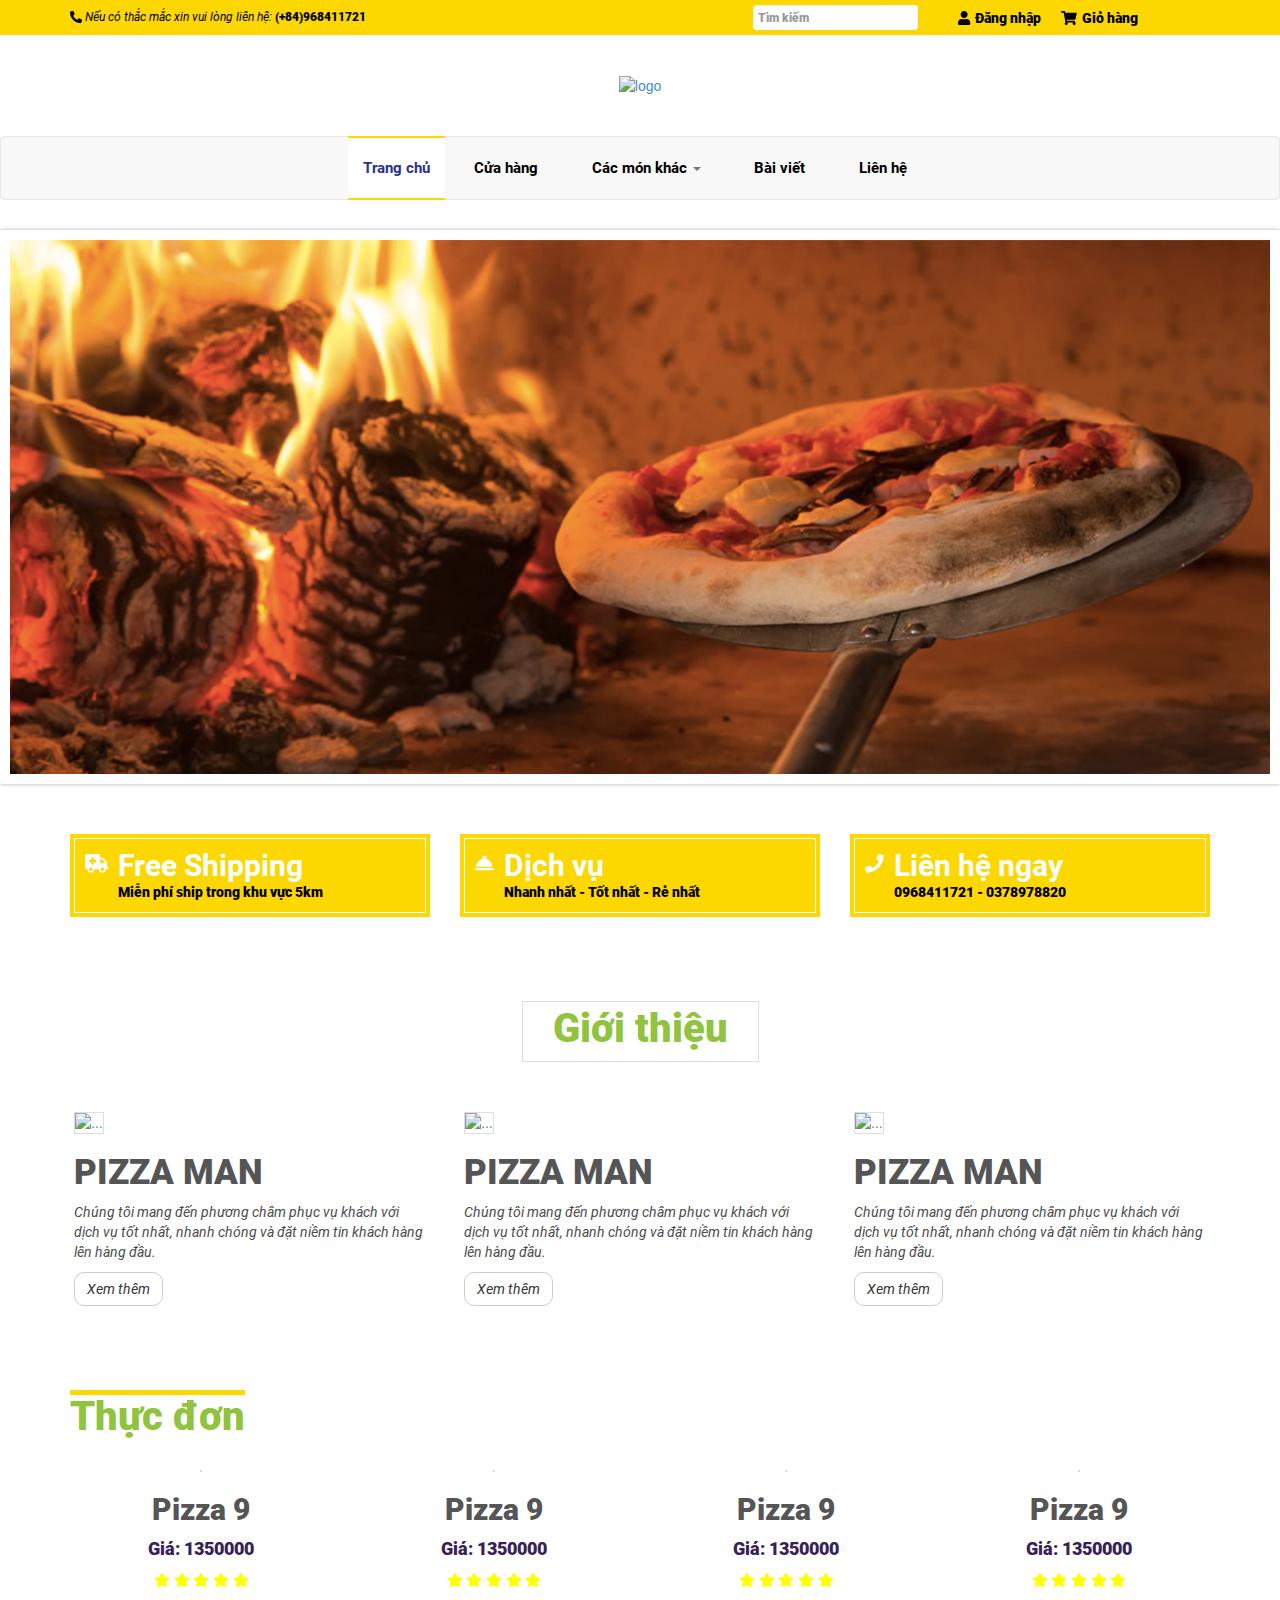
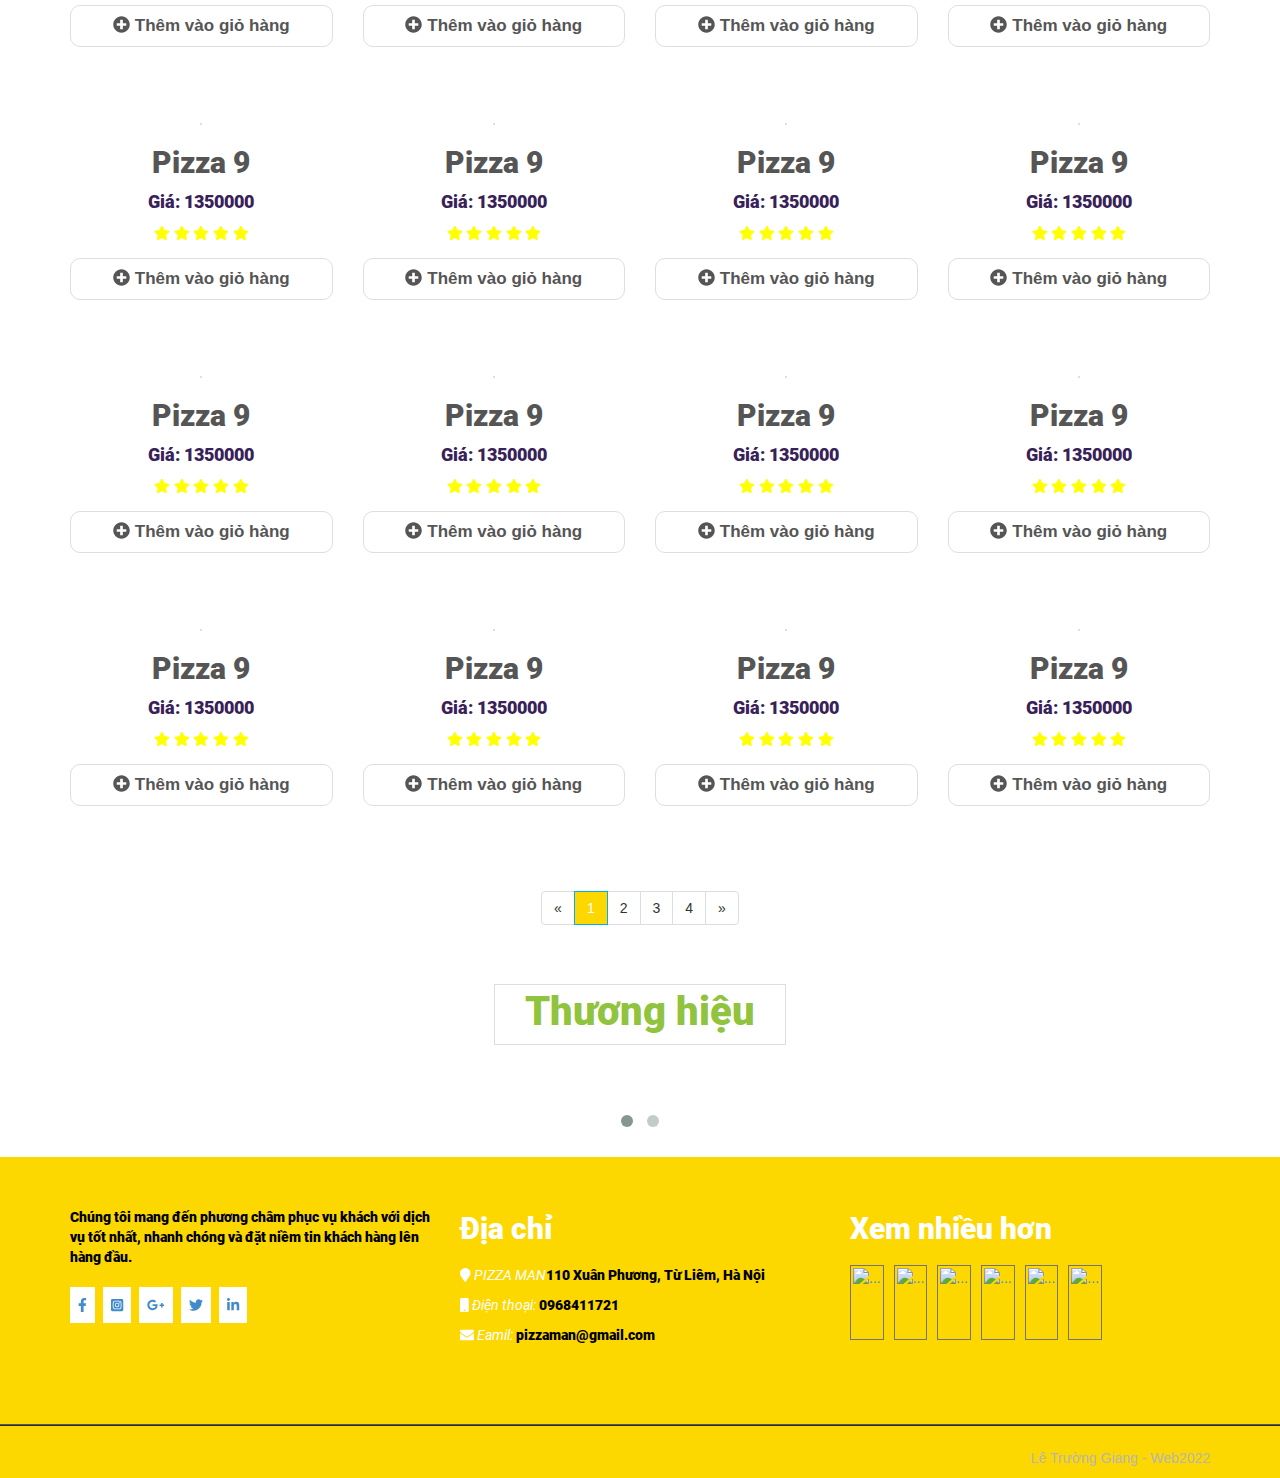
==== commit 938c29e9: "update file" ====
--- a/index.html
+++ b/index.html
@@ -5,6 +5,7 @@
     <meta charset="UTF-8">
     <title>home.html</title>
     <meta name="viewport" content="width=device-width, initial-scale=1, maximum-scale=1, user-scalable=no">
+    <link href="https://fonts.googleapis.com/css?family=Roboto:100,100i,300,300i,400,400i,500,500i,700,700i,900,900i&display=swap" rel="stylesheet">
 
     <!-- CSS -->
     <link rel="stylesheet" href="css/nivo-slider.css" type="text/css" />
@@ -12,8 +13,9 @@
     <link rel="stylesheet" href="css/owl.theme.css">
     <link rel="stylesheet" href="css/bootstrap.min.css">
     <link rel="stylesheet" href="css/all.css">
+    <link rel="stylesheet" href="css/responsive.css">
     <link rel="stylesheet" href="css/style.css">
-    <link rel="stylesheet" href="css/responsive.css">
+
 
     <!-- JS -->
     <script src="js/all.js"></script>
@@ -234,9 +236,9 @@
         <div class="row">
             <div class="col-md-12">
                 <div id="slider" class="nivoSlider">
-                    <img src="images/banner-1.png" alt="" />
-                    <img src="images/banner-2.png" alt="" />
-                    <img src="images/banner-3.png" alt="" />
+                    <img src="Images/banner-1.png" alt="" />
+                    <img src="Images/baner-2.png" alt="" />
+                    <img src="Images/banner-3.png" alt="" />
                 </div>
                 <!-- End nivoslider -->
             </div>
--- a/css/style.css
+++ b/css/style.css
@@ -2,7 +2,7 @@
 
 :root {
     --font-rob-ita: Roboto-italic;
-    --font-rob-bla: Roboto-back;
+    --font-rob-bla: Roboto-Black;
     --font-rob-bol: Roboto-bold;
     --font-rob-med: Roboto-medium;
 }
@@ -15,22 +15,22 @@
 
 @font-face {
     font-family: Roboto-italic;
-    src: url(fonts/Roboto/Roboto-Italic.ttf);
+    src: url(/fonts/Roboto-Italic.ttf);
 }
 
 @font-face {
-    font-family: Roboto-back;
-    src: url(fonts/Roboto/Roboto-Black.ttf);
+    font-family: Roboto-Black;
+    src: url(/fonts/Roboto-Black.ttf);
 }
 
 @font-face {
-    font-family: Roboto-back;
-    src: url(fonts/Roboto/Roboto-Bold.ttf);
+    font-family: Roboto-bold;
+    src: url(/fonts/Roboto-Bold.ttf);
 }
 
 @font-face {
     font-family: Roboto-medium;
-    src: url(fonts/Roboto/Roboto-Medium.ttf);
+    src: url(/fonts/Roboto-Medium.ttf);
 }
 
 
@@ -297,7 +297,7 @@
     background: none repeat scroll 0 0 #fce06b;
     color: black;
     padding: 8px 0;
-    font-family: var(--font-rob-bol);
+    font-family: var(Roboto-bold);
     font-size: 18px;
 }
 
@@ -338,12 +338,12 @@
 #create-account_form h3,
 #authentication #login_form h3 {
     background: none repeat scroll 0 0 #fce06b;
-    font-family: var(--font-rob-bol);
+    font-family: var(Roboto-bold);
     color: black;
 }
 
 .modal-header h4 {
-    font-family: var(--font-rob-bol);
+    font-family: var(Roboto-bold);
 }
 
 #authentication #create-account_form .form_content,
@@ -1232,7 +1232,7 @@
 }
 
 .media-body p {
-    font-family: var(--font-rob-bol);
+    font-family: var(Roboto-bold);
 }
 
 .comments-box .media {
@@ -1367,7 +1367,7 @@
 
 a.view-link.shutter {
     margin-bottom: 10px;
-    font-family: var(--font-rob-bol);
+    font-family: var(Roboto-bold);
 }
 
 svg.svg-inline--fa.fa-plus-circle.fa-w-16 {
